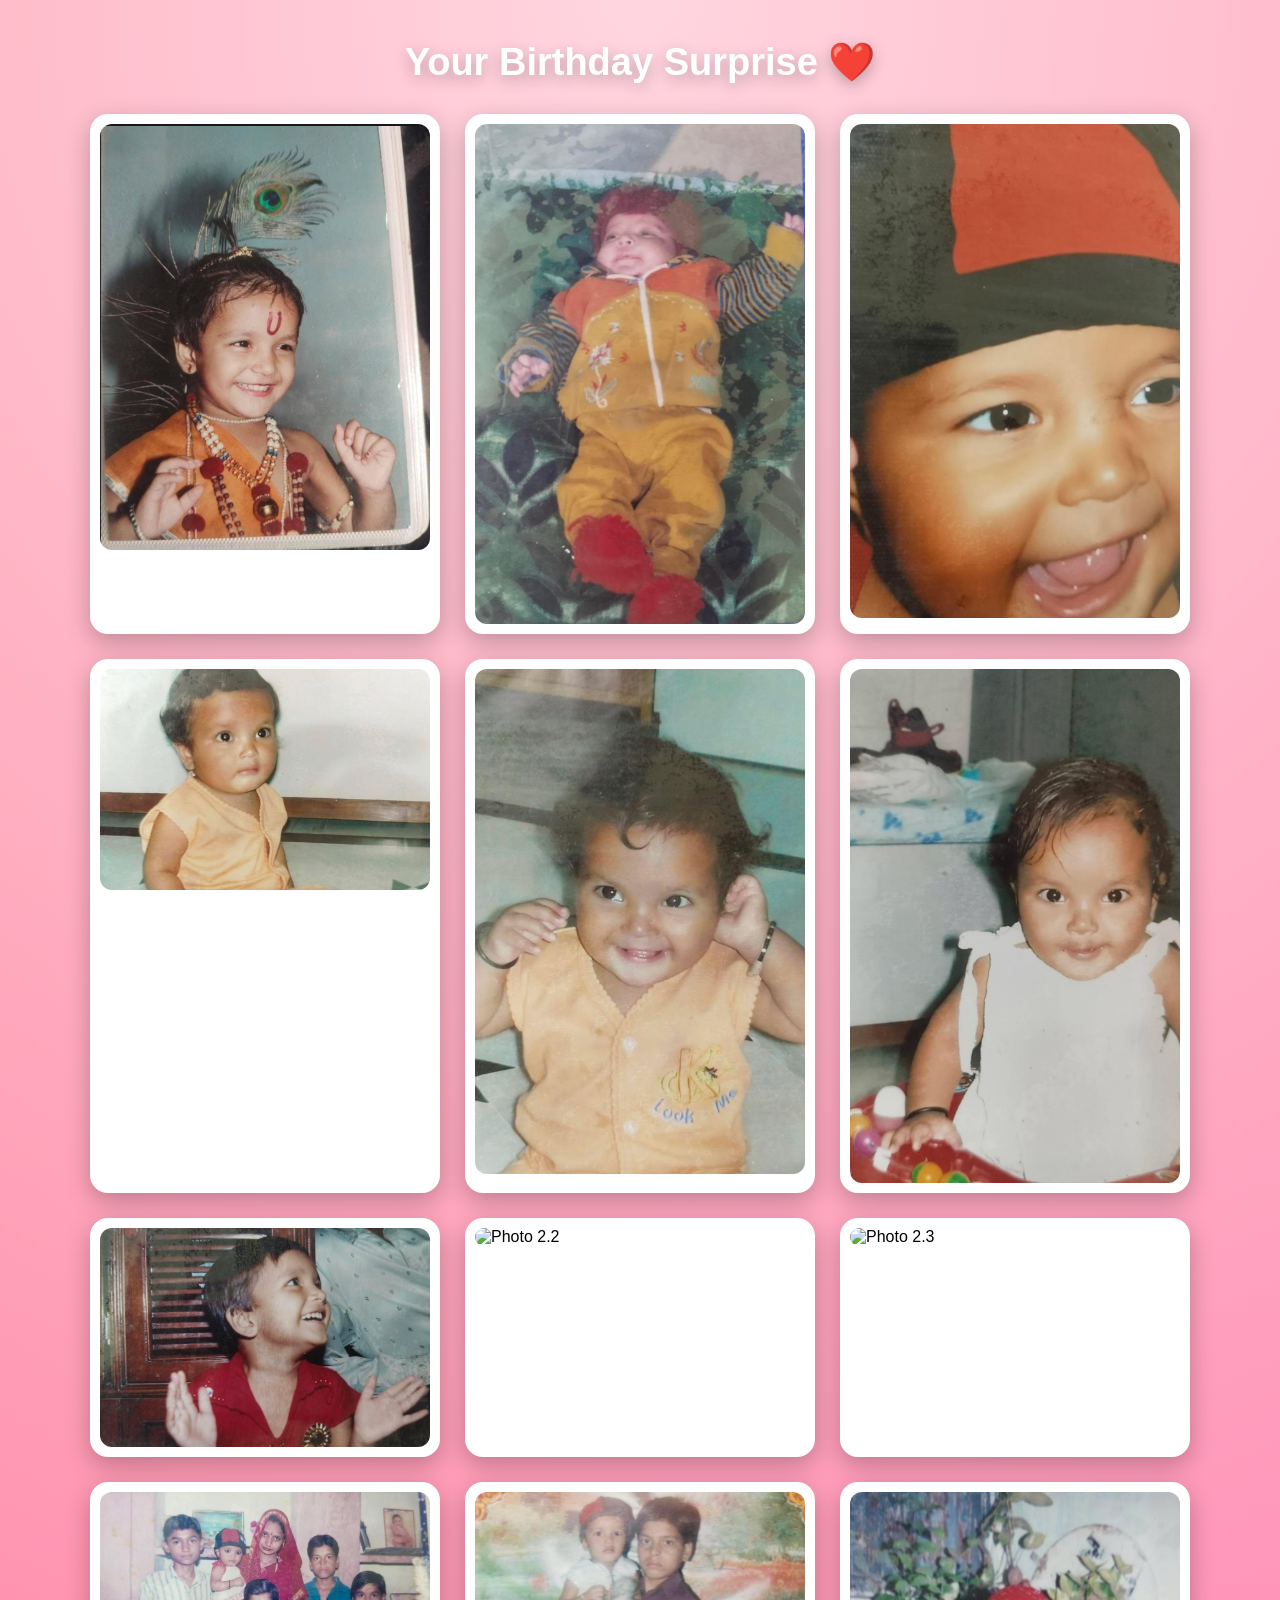
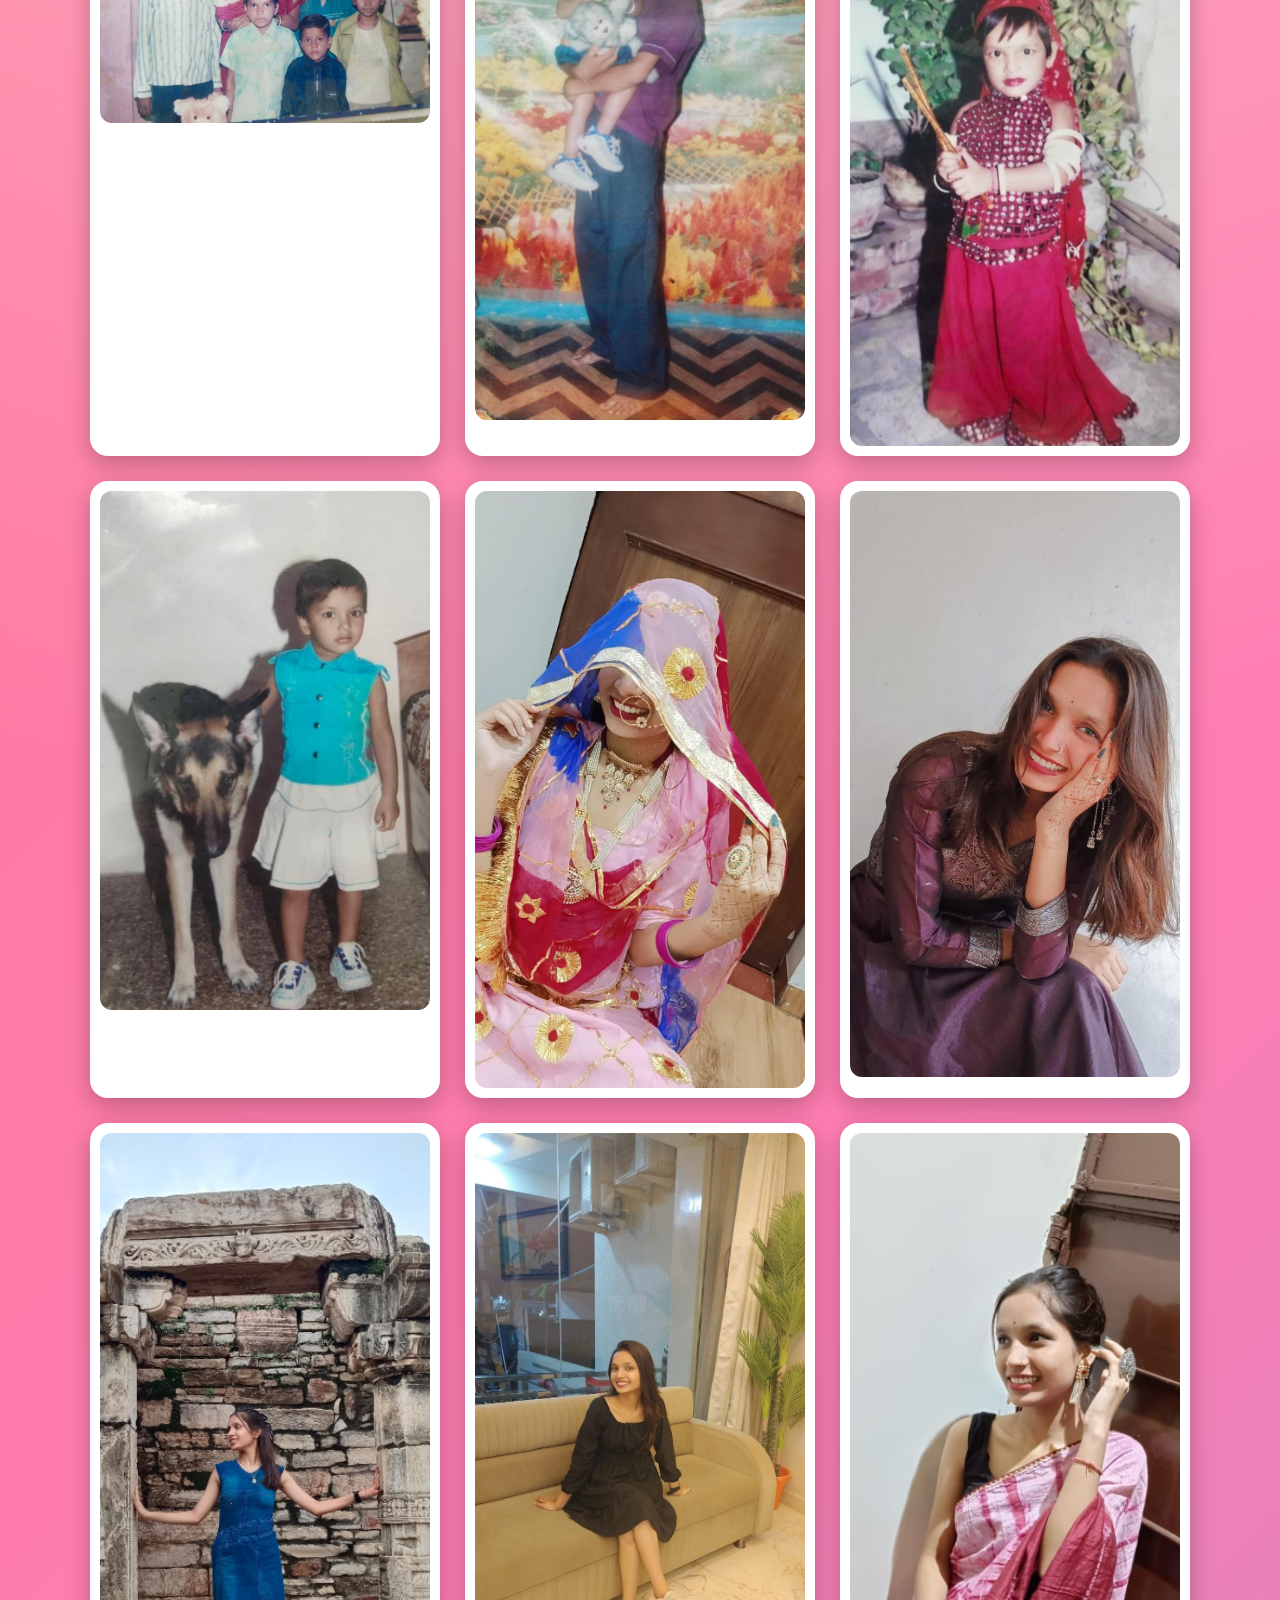
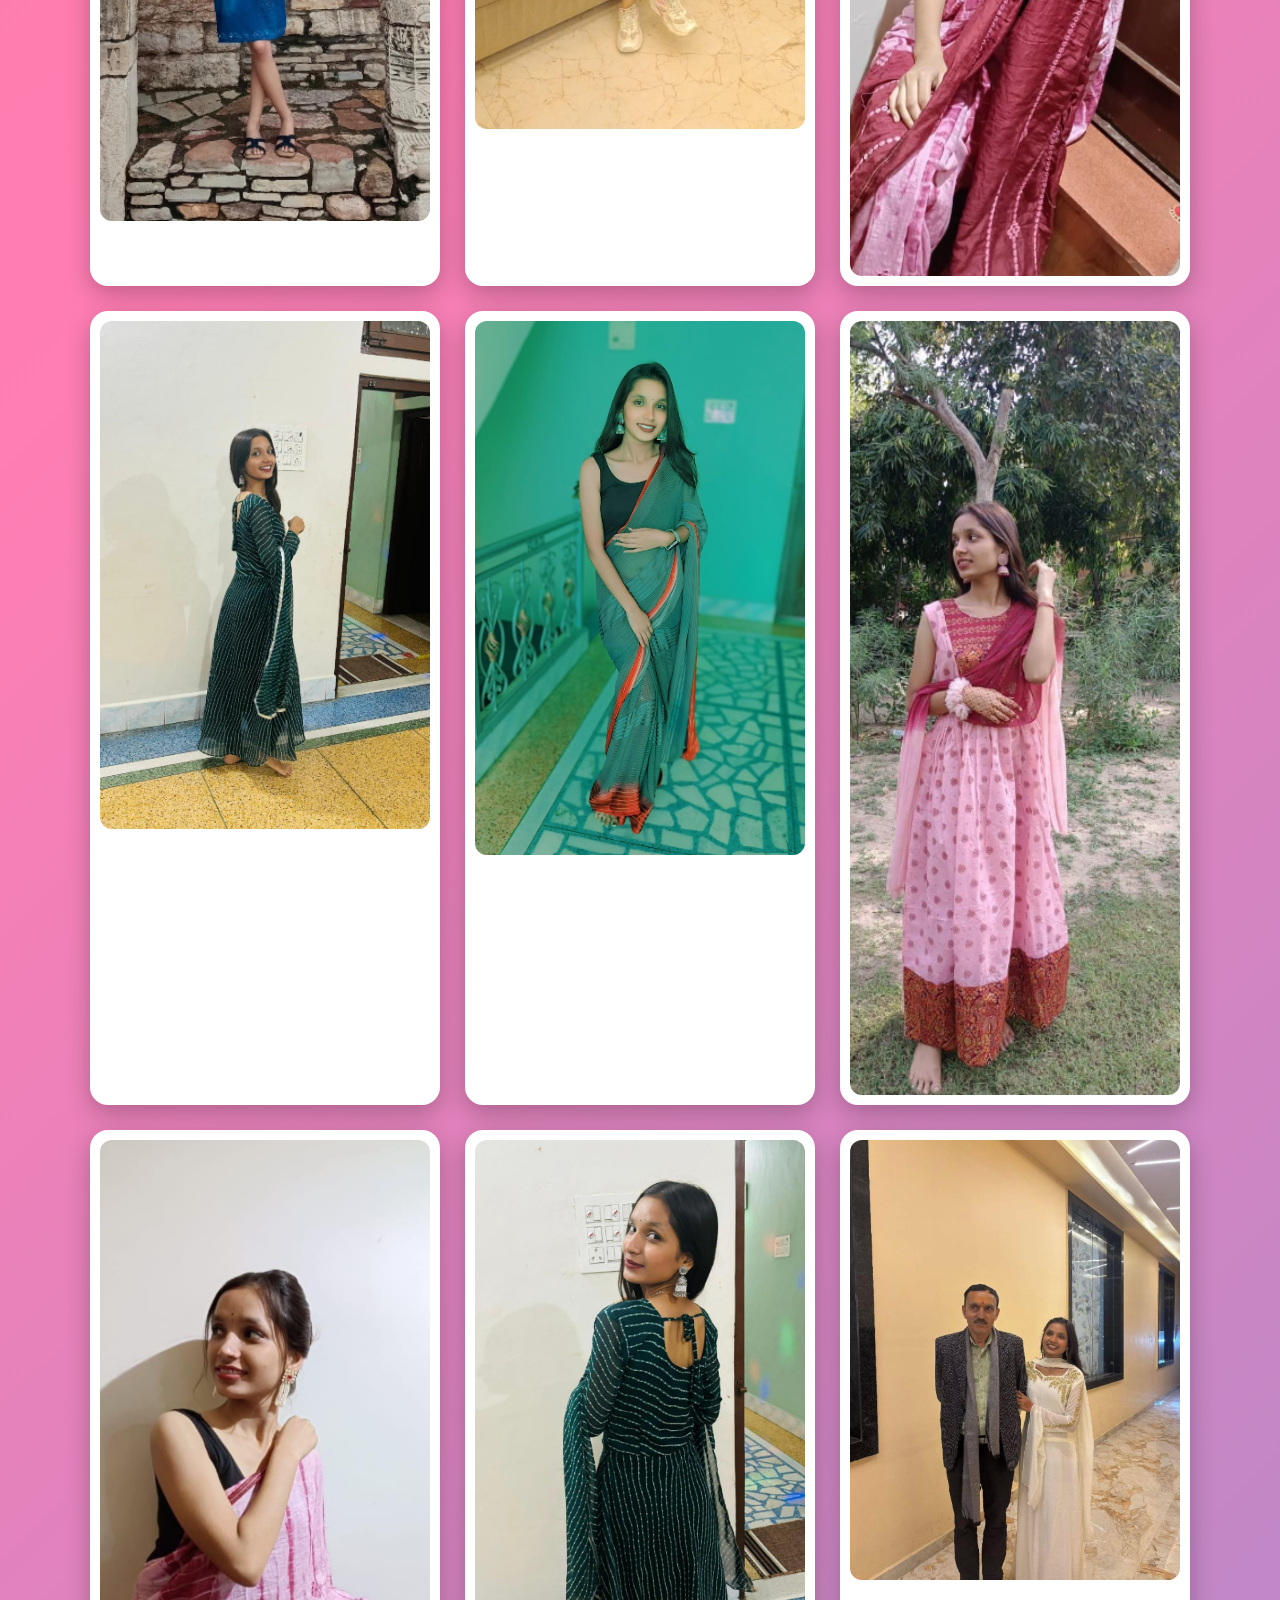
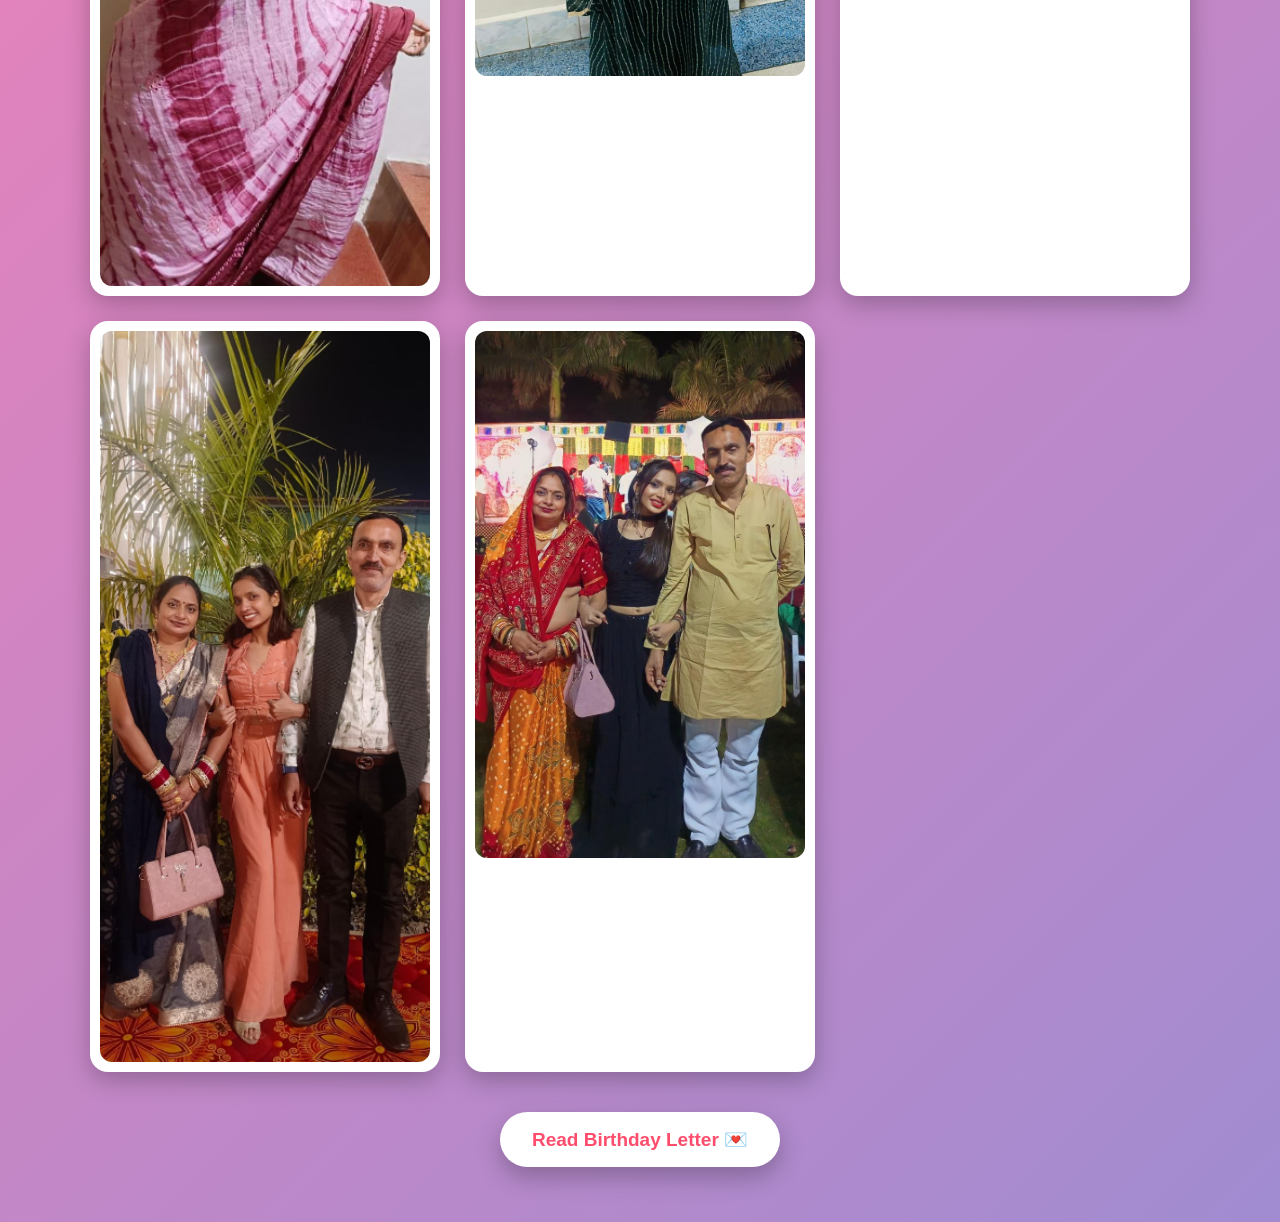
==== gallery.html @ 3a29b660 "Update gallery.html" ====
<!DOCTYPE html>
<html lang="en">
<head>

<meta charset="UTF-8">
<meta name="viewport" content="width=device-width, initial-scale=1.0">

<title>Gallery</title>

<link rel="stylesheet" href="style.css">

</head>

<body class="gallery-page">

<h1 class="heading">Your Birthday Surprise ❤️</h1>

<div class="gallery">

<div class="frame"><img src="photos/image1.png" alt="Photo 1"></div>
<div class="frame"><img src="photos/image1.1.png" alt="Photo 1.1"></div>
<div class="frame"><img src="photos/image1.1.1.png" alt="Photo 1.1.1"></div>
<div class="frame"><img src="photos/image1.2.png" alt="Photo 1.2"></div>
<div class="frame"><img src="photos/image1.2.1.png" alt="Photo 1.2.1"></div>
<div class="frame"><img src="photos/image1.2.2.png" alt="Photo 1.2.2"></div>
<div class="frame"><img src="photos/image2.1.png" alt="Photo 2.1"></div>
<div class="frame"><img src="photos/image2.2.png" alt="Photo 2.2"></div>
<div class="frame"><img src="photos/image2.3.png" alt="Photo 2.3"></div>
<div class="frame"><img src="photos/image2.4.png" alt="Photo 2.4"></div>
<div class="frame"><img src="photos/image11.png" alt="Photo 11"></div>
<div class="frame"><img src="photos/image12.png" alt="Photo 12"></div>
<div class="frame"><img src="photos/image13.png" alt="Photo 13"></div>
<div class="frame"><img src="photos/image3.png" alt="Photo 3"></div>
<div class="frame"><img src="photos/image4.png" alt="Photo 4"></div>
<div class="frame"><img src="photos/image4.1.png" alt="Photo 4.1"></div>
<div class="frame"><img src="photos/image5.png" alt="Photo 5"></div>
<div class="frame"><img src="photos/image6.png" alt="Photo 6"></div>
<div class="frame"><img src="photos/image7.png" alt="Photo 7"></div>
<div class="frame"><img src="photos/image7.1.png" alt="Photo 7.1"></div>
<div class="frame"><img src="photos/image8.png" alt="Photo 8"></div>
<div class="frame"><img src="photos/image9.png" alt="Photo 9"></div>
<div class="frame"><img src="photos/image10.png" alt="Photo 10"></div>
<div class="frame"><img src="photos/image2.png" alt="Photo 2"></div>
<div class="frame"><img src="photos/image14.png" alt="Photo 14"></div>
<div class="frame"><img src="photos/image15.png" alt="Photo 15"></div>


</div>

<div class="center">

<button onclick="letterPage()">
Read Birthday Letter 💌
</button>

</div>

<script src="script.js"></script>

</body>
</html>
---- style.css ----
/* =====================================================
   GLOBAL
===================================================== */

* {
    margin: 0;
    padding: 0;
    box-sizing: border-box;
}

html {
    scroll-behavior: smooth;
}

body {
    font-family: Arial, Helvetica, sans-serif;
    min-height: 100vh;
}


/* =====================================================
   PAGE 1 — LOCK SCREEN
===================================================== */

#lockedScreen {
    min-height: 100vh;
    display: flex;
    justify-content: center;
    align-items: center;
    padding: 20px;

    background:
        radial-gradient(circle at top, #ffb6c1, transparent 45%),
        linear-gradient(135deg, #ff758c, #ff7eb3, #a18cd1);

    color: white;
}

.lock-card {
    width: 100%;
    max-width: 520px;
    text-align: center;
    padding: 40px 25px;

    border-radius: 30px;

    background: rgba(255,255,255,0.18);
    backdrop-filter: blur(15px);

    box-shadow: 0 20px 60px rgba(0,0,0,0.25);
}

.lock-icon {
    font-size: 80px;
    animation: giftBounce 1.5s infinite;
}

.lock-card h1 {
    font-size: 34px;
    margin: 20px 0;
}

.lock-card p {
    font-size: 18px;
    line-height: 1.6;
}

.coming-text {
    margin-bottom: 10px;
}


/* =====================================================
   COUNTDOWN
===================================================== */

.countdown {
    display: flex;
    justify-content: center;
    gap: 12px;
    margin: 30px 0;
}

.countdown div {
    min-width: 75px;
    padding: 12px 8px;

    background: rgba(255,255,255,0.22);

    border-radius: 15px;
}

.countdown span {
    display: block;
    font-size: 28px;
    font-weight: bold;
}

.countdown small {
    font-size: 12px;
}


/* =====================================================
   PAGE 1 — BIRTHDAY
===================================================== */

#birthdayPage {
    min-height: 100vh;

    display: none;

    position: relative;
    overflow: hidden;

    justify-content: center;
    align-items: center;

    text-align: center;
    color: white;

    background:
        radial-gradient(circle at 20% 20%, #ffd6e0, transparent 25%),
        radial-gradient(circle at 80% 30%, #e3d0ff, transparent 25%),
        linear-gradient(135deg, #ff758c, #ff7eb3, #a18cd1);
}

.birthday-container {
    position: relative;
    z-index: 10;

    width: 100%;
    max-width: 700px;

    padding: 30px 20px;
}

.small-title {
    font-size: 15px;
    letter-spacing: 2px;
    margin-bottom: 20px;
}

.birthday-container h1 {
    font-size: 55px;
    line-height: 1.2;

    text-shadow: 0 5px 15px rgba(0,0,0,0.2);
}

.birthday-container h1 span {
    display: block;
    color: #fff700;
}

.subtitle {
    font-size: 20px;
    line-height: 1.6;
    margin-top: 20px;
}

.cake-area {
    margin: 25px 0;
    position: relative;
}

.cake {
    font-size: 130px;
    animation: cakeBounce 2s infinite;
}

.flame {
    font-size: 35px;

    position: absolute;
    top: -10px;
    left: 50%;

    transform: translateX(-50%);

    animation: flame 0.6s infinite alternate;
}

.surprise-button {
    border: none;

    padding: 17px 35px;

    border-radius: 50px;

    background: white;
    color: #ff4d6d;

    font-size: 20px;
    font-weight: bold;

    cursor: pointer;

    box-shadow: 0 10px 25px rgba(0,0,0,0.25);

    transition: transform .3s, box-shadow .3s;
}

.surprise-button:hover {
    transform: scale(1.08);
}


/* =====================================================
   BALLOONS / HEARTS / SPARKLES
===================================================== */

.balloon {
    position: absolute;
    font-size: 65px;

    animation: floatBalloon 5s ease-in-out infinite;
}

.balloon1 {
    left: 5%;
    top: 15%;
}

.balloon2 {
    right: 7%;
    top: 20%;
    animation-delay: 1s;
}

.balloon3 {
    left: 15%;
    bottom: 10%;
    animation-delay: 2s;
}

.heart {
    position: absolute;
    font-size: 35px;

    animation: floatHeart 4s ease-in-out infinite;
}

.heart1 {
    top: 20%;
    left: 25%;
}

.heart2 {
    right: 25%;
    bottom: 20%;
    animation-delay: 1s;
}

.heart3 {
    left: 8%;
    top: 60%;
    animation-delay: 2s;
}

.sparkle {
    position: absolute;
    font-size: 30px;

    animation: sparkle 1.5s infinite alternate;
}

.sparkle1 {
    left: 30%;
    top: 10%;
}

.sparkle2 {
    right: 25%;
    top: 10%;
}

.sparkle3 {
    right: 10%;
    bottom: 20%;
}


/* =====================================================
   CONFETTI
===================================================== */

#confetti {
    position: fixed;
    pointer-events: none;

    inset: 0;

    overflow: hidden;

    z-index: 100;
}

.confetti-piece {
    position: absolute;

    top: -20px;

    width: 10px;
    height: 15px;

    background: white;

    animation: fall linear forwards;
}

.confetti-piece:nth-child(3n) {
    background: #fff700;
}

.confetti-piece:nth-child(3n+1) {
    background: #ff4d6d;
}

.confetti-piece:nth-child(3n+2) {
    background: #8be9fd;
}


/* =====================================================
   PAGE 2 — GALLERY
===================================================== */

body.gallery-page {
    min-height: 100vh;

    padding: 30px 20px;

    background:
        radial-gradient(circle at top, #ffd6e0, transparent 40%),
        linear-gradient(135deg, #ff758c, #ff7eb3, #a18cd1);
}

.heading {
    width: 100%;

    text-align: center;

    color: white;

    font-size: 38px;

    margin: 10px 0 30px;

    text-shadow:
        0 5px 15px rgba(0,0,0,0.25);
}


/* PHOTO GRID */

.gallery {

    width: 100%;

    max-width: 1100px;

    margin: auto;

    display: grid;

    grid-template-columns:
        repeat(3, 1fr);

    gap: 25px;

}


/* PHOTO FRAME */

.frame {

    position: relative;

    padding: 10px;

    background: white;

    border-radius: 18px;

    box-shadow:
        0 8px 25px rgba(0,0,0,0.25);

    overflow: hidden;

    transition:
        transform 0.4s ease,
        box-shadow 0.4s ease;

}


/* PHOTO */

.frame img {

    display: block;

    width: 100%;

    height: auto;

    max-height: none;

    object-fit: contain;

    border-radius: 12px;

    transition:
        transform 0.5s ease;

}


/* HOVER */

.frame:hover {

    transform:
        translateY(-8px)
        rotate(1deg);

    box-shadow:
        0 18px 35px rgba(0,0,0,0.30);

}

.frame:hover img {

    transform: scale(1.08);

}


/* BUTTON */

.center {

    text-align: center;

    margin: 40px 0 25px;

}

.center button {

    border: none;

    padding: 16px 32px;

    border-radius: 50px;

    background: white;

    color: #ff4d6d;

    font-size: 19px;

    font-weight: bold;

    cursor: pointer;

    box-shadow:
        0 10px 25px rgba(0,0,0,0.25);

    transition:
        transform .3s ease,
        box-shadow .3s ease;

}

.center button:hover {

    transform: scale(1.08);

    box-shadow:
        0 15px 35px rgba(0,0,0,0.30);

}


/* =====================================================
   MOBILE GALLERY
===================================================== */

@media (max-width: 700px) {

    body.gallery-page {

        padding: 20px 12px;

    }

    .heading {

        font-size: 28px;

        margin-bottom: 25px;

    }

    .gallery {

        grid-template-columns:
            repeat(2, 1fr);

        gap: 15px;

    }

    .frame {

        padding: 7px;

        border-radius: 13px;

    }

    .frame img {
    height: auto;
    max-height: none;
    border-radius: 9px;
    object-fit: contain;
}

}

@media (max-width: 430px) {

    .gallery {

        grid-template-columns:
            repeat(2, 1fr);

        gap: 12px;

    }

    .frame img {
    height: auto;
    max-height: none;
    object-fit: contain;
}

    .heading {

        font-size: 25px;

    }

}

/* =====================================================
   PAGE 3 — LETTER
===================================================== */

body.letter-page {
    min-height: 100vh;

    display: flex;

    justify-content: center;

    align-items: center;

    padding: 30px 20px;

    background:
        radial-gradient(circle at top, #ffd6e0, transparent 40%),
        linear-gradient(135deg, #ff758c, #ff7eb3, #a18cd1);
}

.letter {
    width: 100%;

    max-width: 800px;

    padding: 45px 40px;

    background:
        linear-gradient(
            135deg,
            #fffdf5,
            #fff8e7
        );

    border-radius: 25px;

    box-shadow:
        0 20px 60px rgba(0,0,0,0.3);

    position: relative;

    animation:
        letterOpen 1s ease;
}

.letter::before {

    content: "💌";

    position: absolute;

    top: -35px;

    left: 50%;

    transform:
        translateX(-50%);

    font-size: 65px;
}

.letter h1 {

    text-align: center;

    color: #ff4d6d;

    font-size: 38px;

    margin-bottom: 30px;
}

.letter p {

    white-space: pre-line;

    color: #444;

    font-size: 19px;

    line-height: 2;

    text-align: left;
}


/* =====================================================
   ANIMATIONS
===================================================== */

@keyframes giftBounce {

    0%, 100% {
        transform: translateY(0);
    }

    50% {
        transform: translateY(-15px);
    }
}

@keyframes cakeBounce {

    0%, 100% {
        transform: translateY(0);
    }

    50% {
        transform: translateY(-10px);
    }
}

@keyframes flame {

    from {
        transform:
            translateX(-50%)
            scale(1);
    }

    to {
        transform:
            translateX(-50%)
            scale(1.2);
    }
}

@keyframes floatBalloon {

    0%, 100% {
        transform:
            translateY(0)
            rotate(-5deg);
    }

    50% {
        transform:
            translateY(-30px)
            rotate(5deg);
    }
}

@keyframes floatHeart {

    0%, 100% {
        transform:
            translateY(0);
    }

    50% {
        transform:
            translateY(-25px);
    }
}

@keyframes sparkle {

    from {
        opacity: .3;
        transform: scale(.7);
    }

    to {
        opacity: 1;
        transform: scale(1.2);
    }
}

@keyframes fall {

    to {
        transform:
            translateY(110vh)
            rotate(720deg);

        opacity: 0;
    }
}

@keyframes letterOpen {

    from {
        opacity: 0;

        transform:
            translateY(50px)
            scale(.9);
    }

    to {
        opacity: 1;

        transform:
            translateY(0)
            scale(1);
    }
}


/* =====================================================
   MOBILE
===================================================== */

@media (max-width: 600px) {

    .lock-card {
        padding: 30px 18px;
    }

    .lock-card h1 {
        font-size: 27px;
    }

    .lock-icon {
        font-size: 65px;
    }

    .countdown {
        gap: 6px;
    }

    .countdown div {
        min-width: 62px;
        padding: 10px 5px;
    }

    .countdown span {
        font-size: 21px;
    }

    .birthday-container h1 {
        font-size: 38px;
    }

    .subtitle {
        font-size: 17px;
    }

    .cake {
        font-size: 95px;
    }

    .balloon {
        font-size: 45px;
    }

    .surprise-button {
        font-size: 17px;
        padding: 14px 25px;
    }


    /* Gallery mobile */

    body.gallery-page {
        padding: 20px 12px;
    }

    .heading {
        font-size: 28px;
        margin-bottom: 25px;
    }

    .gallery {
        grid-template-columns: 1fr;

        gap: 20px;
    }

    .frame img {
        height: 300px;
    }


    /* Letter mobile */

    body.letter-page {
        padding: 50px 15px 25px;
    }

    .letter {
        padding: 40px 22px 30px;
    }

    .letter h1 {
        font-size: 27px;
    }

    .letter p {
        font-size: 17px;
        line-height: 1.8;
    }

}

/* =====================================================
   PASSWORD BOX
===================================================== */

#passwordBox {
    display: none;
    margin-top: 25px;
}

#passwordBox p {
    margin-bottom: 15px;
}

#passwordInput {
    width: 100%;
    max-width: 320px;

    padding: 14px 18px;

    border: 2px solid rgba(255,255,255,0.5);

    border-radius: 30px;

    outline: none;

    font-size: 17px;

    text-align: center;

    background: rgba(255,255,255,0.9);

    color: #333;
}

#passwordInput:focus {
    border-color: white;

    box-shadow:
        0 0 15px
        rgba(255,255,255,0.6);
}

#passwordBox button {

    display: block;

    margin: 18px auto 10px;

    padding: 14px 30px;

    border: none;

    border-radius: 30px;

    background: white;

    color: #ff4d6d;

    font-size: 18px;

    font-weight: bold;

    cursor: pointer;

    transition:
        transform .3s,
        box-shadow .3s;
}

#passwordBox button:hover {

    transform: scale(1.08);

    box-shadow:
        0 10px 25px
        rgba(0,0,0,0.25);
}

#passwordMessage {

    min-height: 25px;

    font-weight: bold;

}


/* Mobile */

@media (max-width: 600px) {

    #passwordInput {

        max-width: 280px;

        font-size: 16px;

    }

    #passwordBox button {

        font-size: 17px;

        padding: 13px 27px;

    }

}
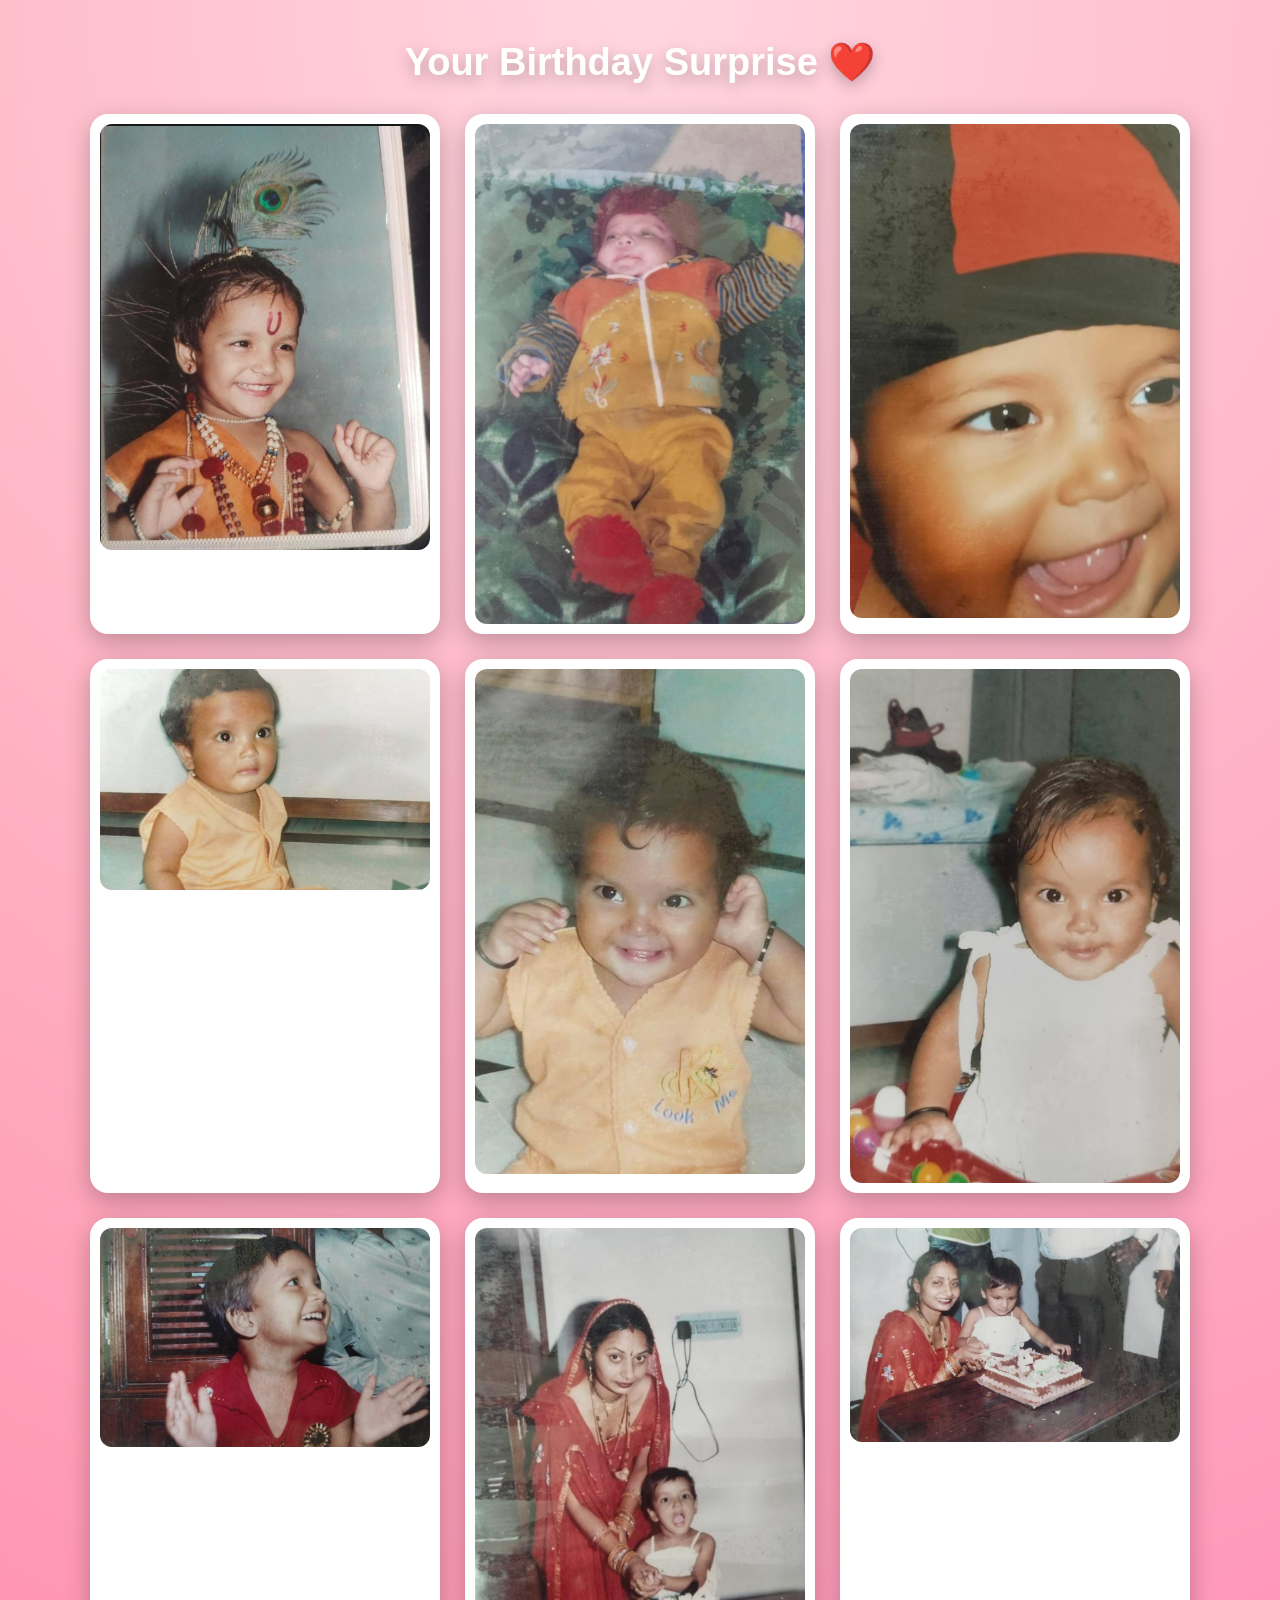
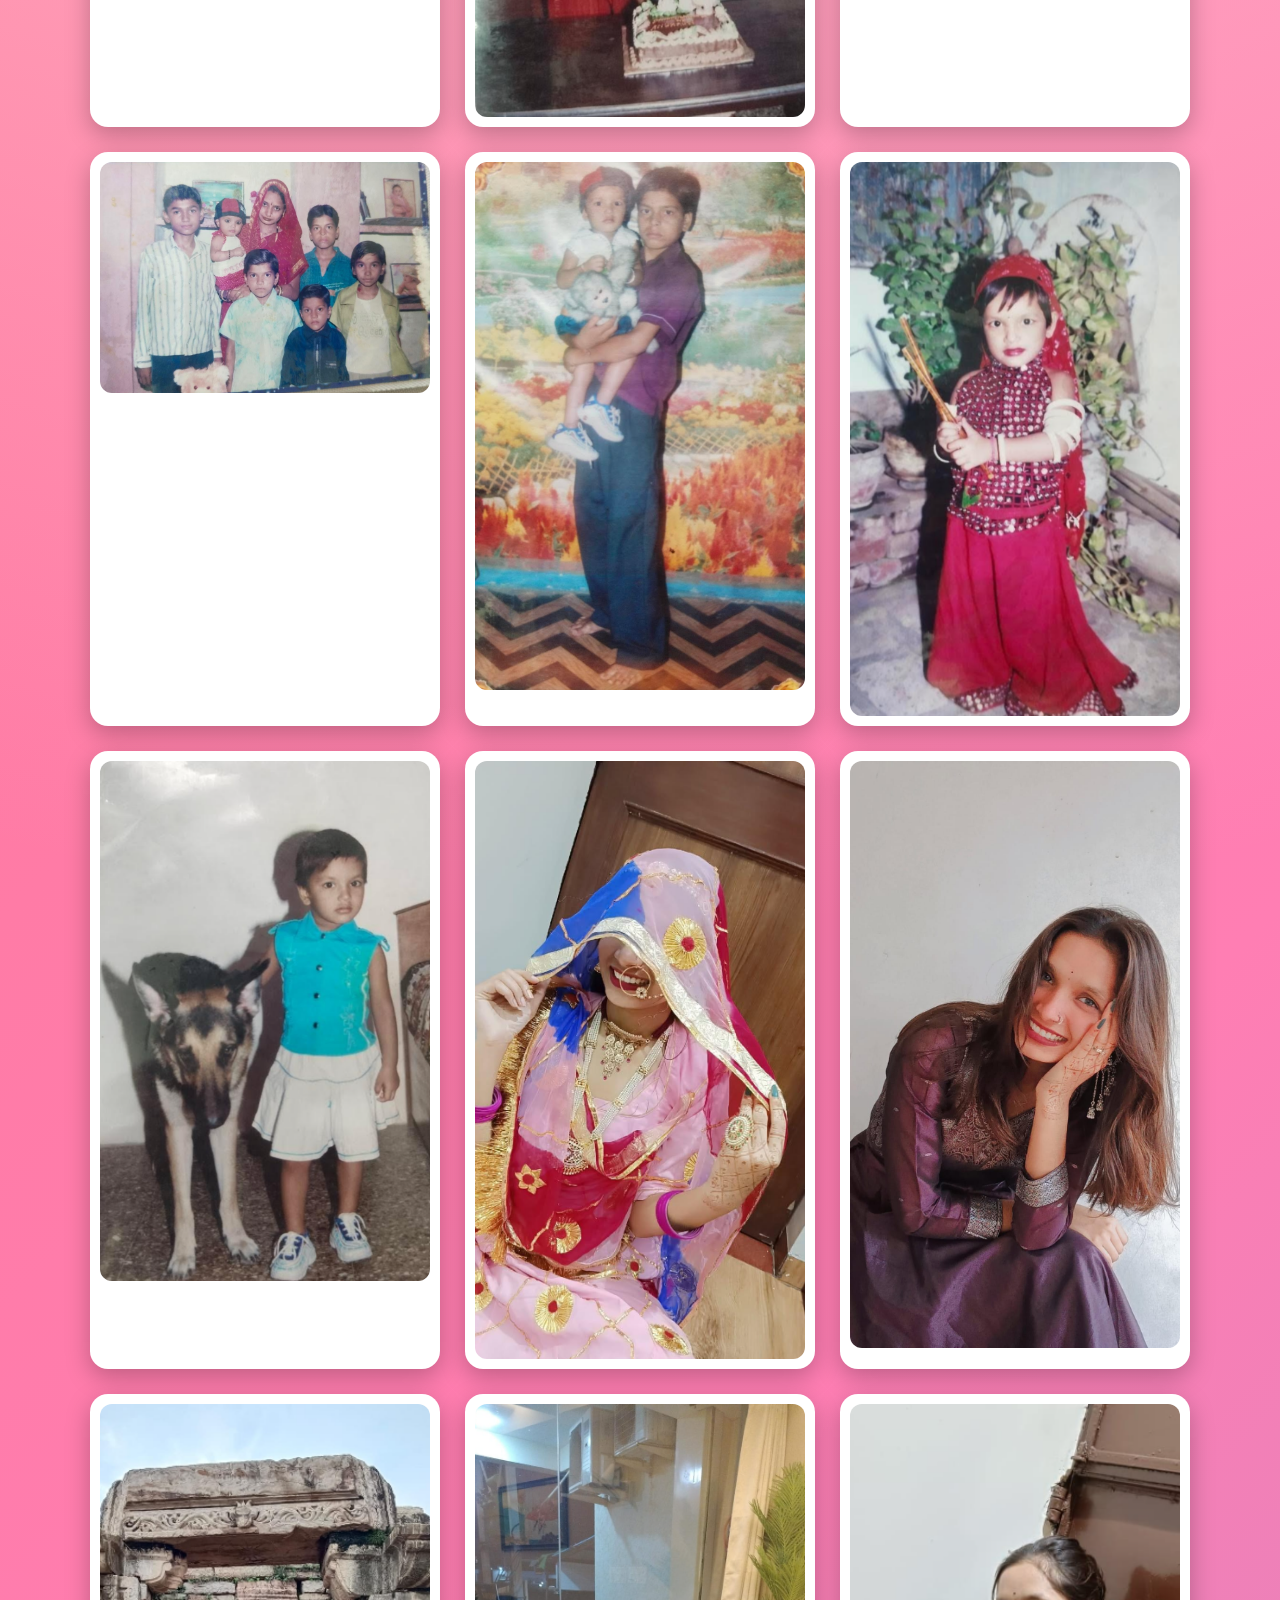
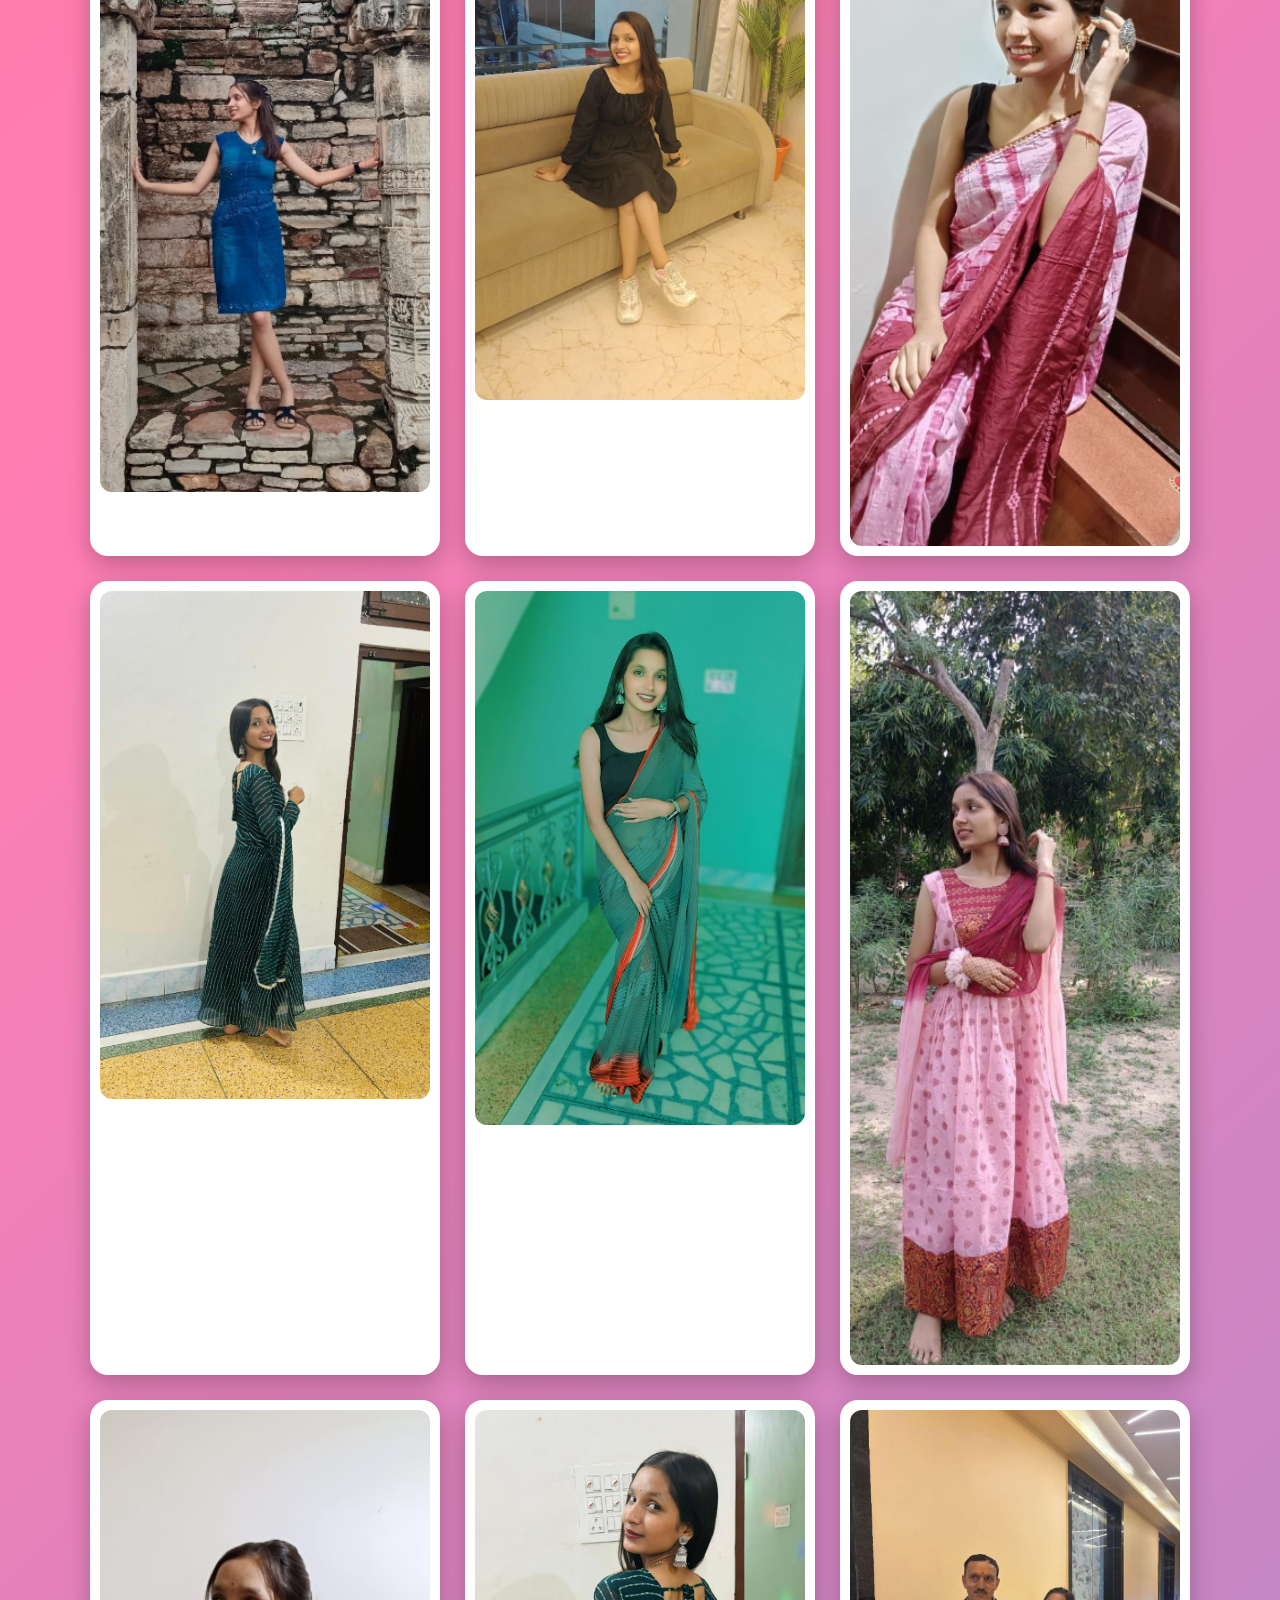
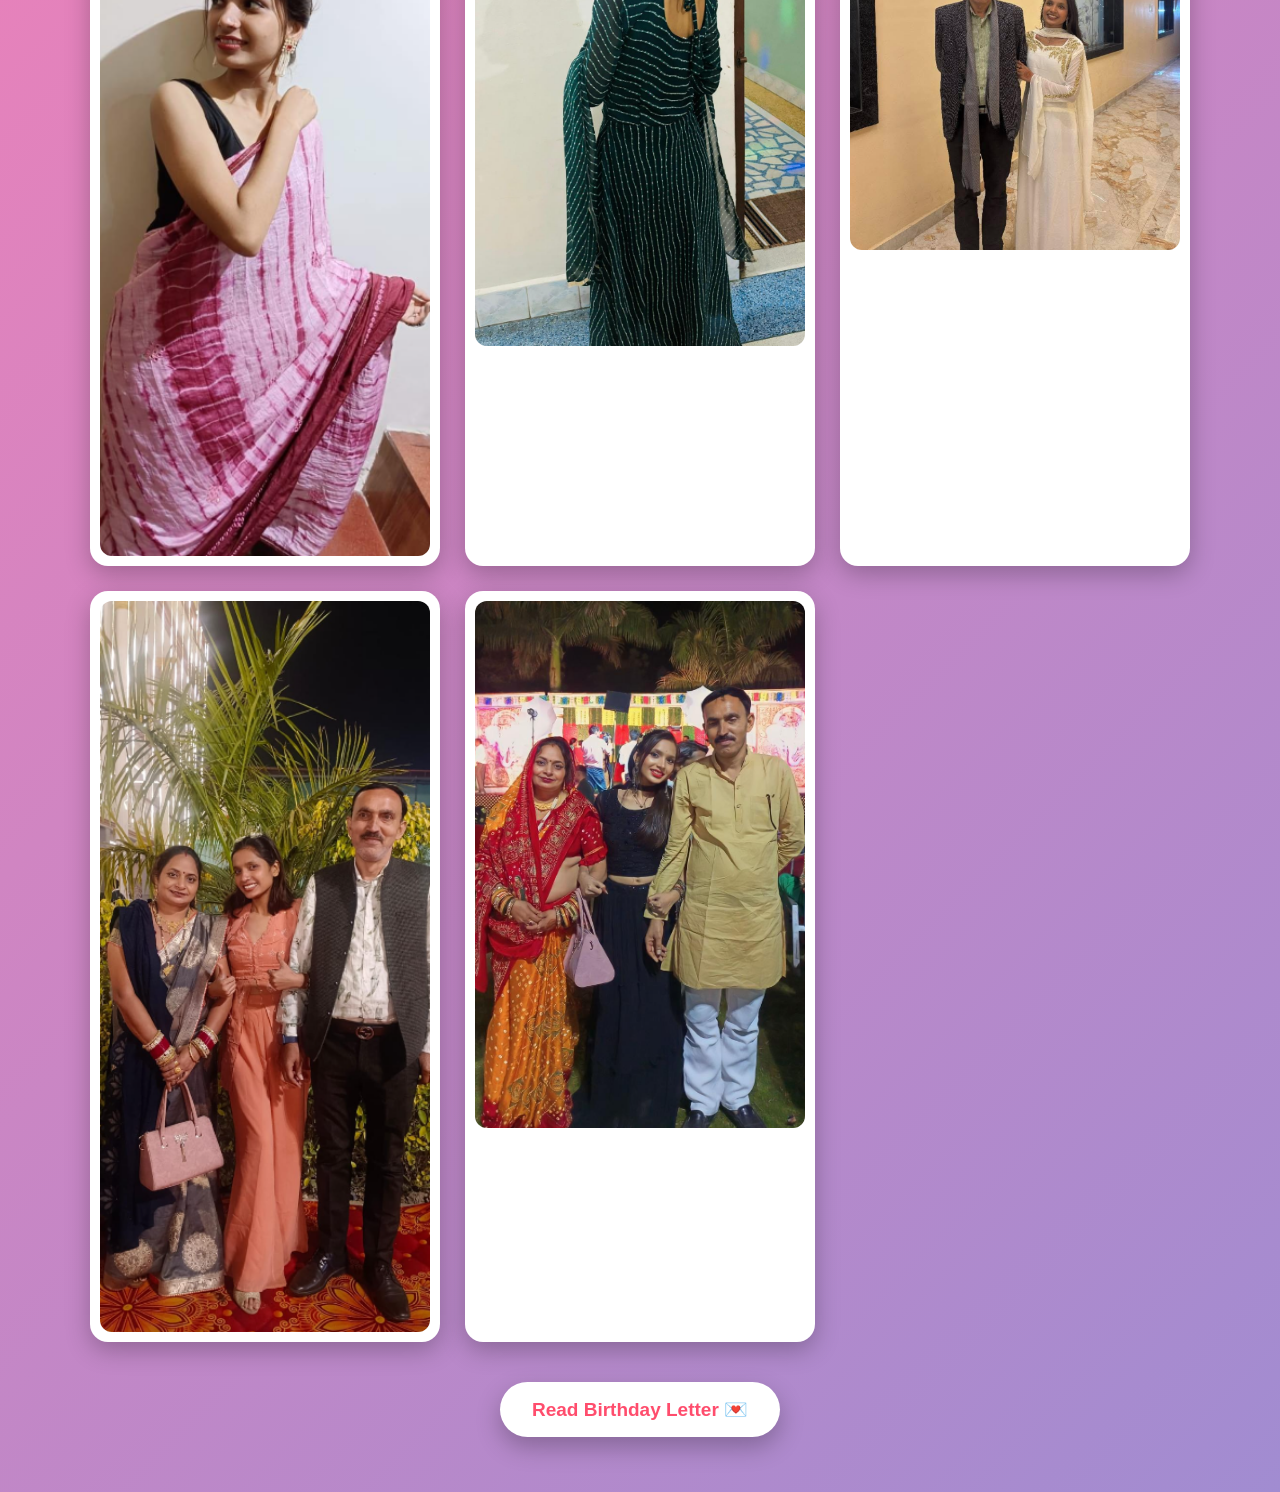
==== commit f16a5c16: "Update gallery.html" ====
--- a/gallery.html
+++ b/gallery.html
@@ -24,8 +24,8 @@
 <div class="frame"><img src="photos/image1.2.1.png" alt="Photo 1.2.1"></div>
 <div class="frame"><img src="photos/image1.2.2.png" alt="Photo 1.2.2"></div>
 <div class="frame"><img src="photos/image2.1.png" alt="Photo 2.1"></div>
-<div class="frame"><img src="photos/image2.2.png" alt="Photo 2.2"></div>
-<div class="frame"><img src="photos/image2.3.png" alt="Photo 2.3"></div>
+<div class="frame"><img src="photos/image 2.2.png" alt="Photo 2.2"></div>
+<div class="frame"><img src="photos/image 2.3.png" alt="Photo 2.3"></div>
 <div class="frame"><img src="photos/image2.4.png" alt="Photo 2.4"></div>
 <div class="frame"><img src="photos/image11.png" alt="Photo 11"></div>
 <div class="frame"><img src="photos/image12.png" alt="Photo 12"></div>
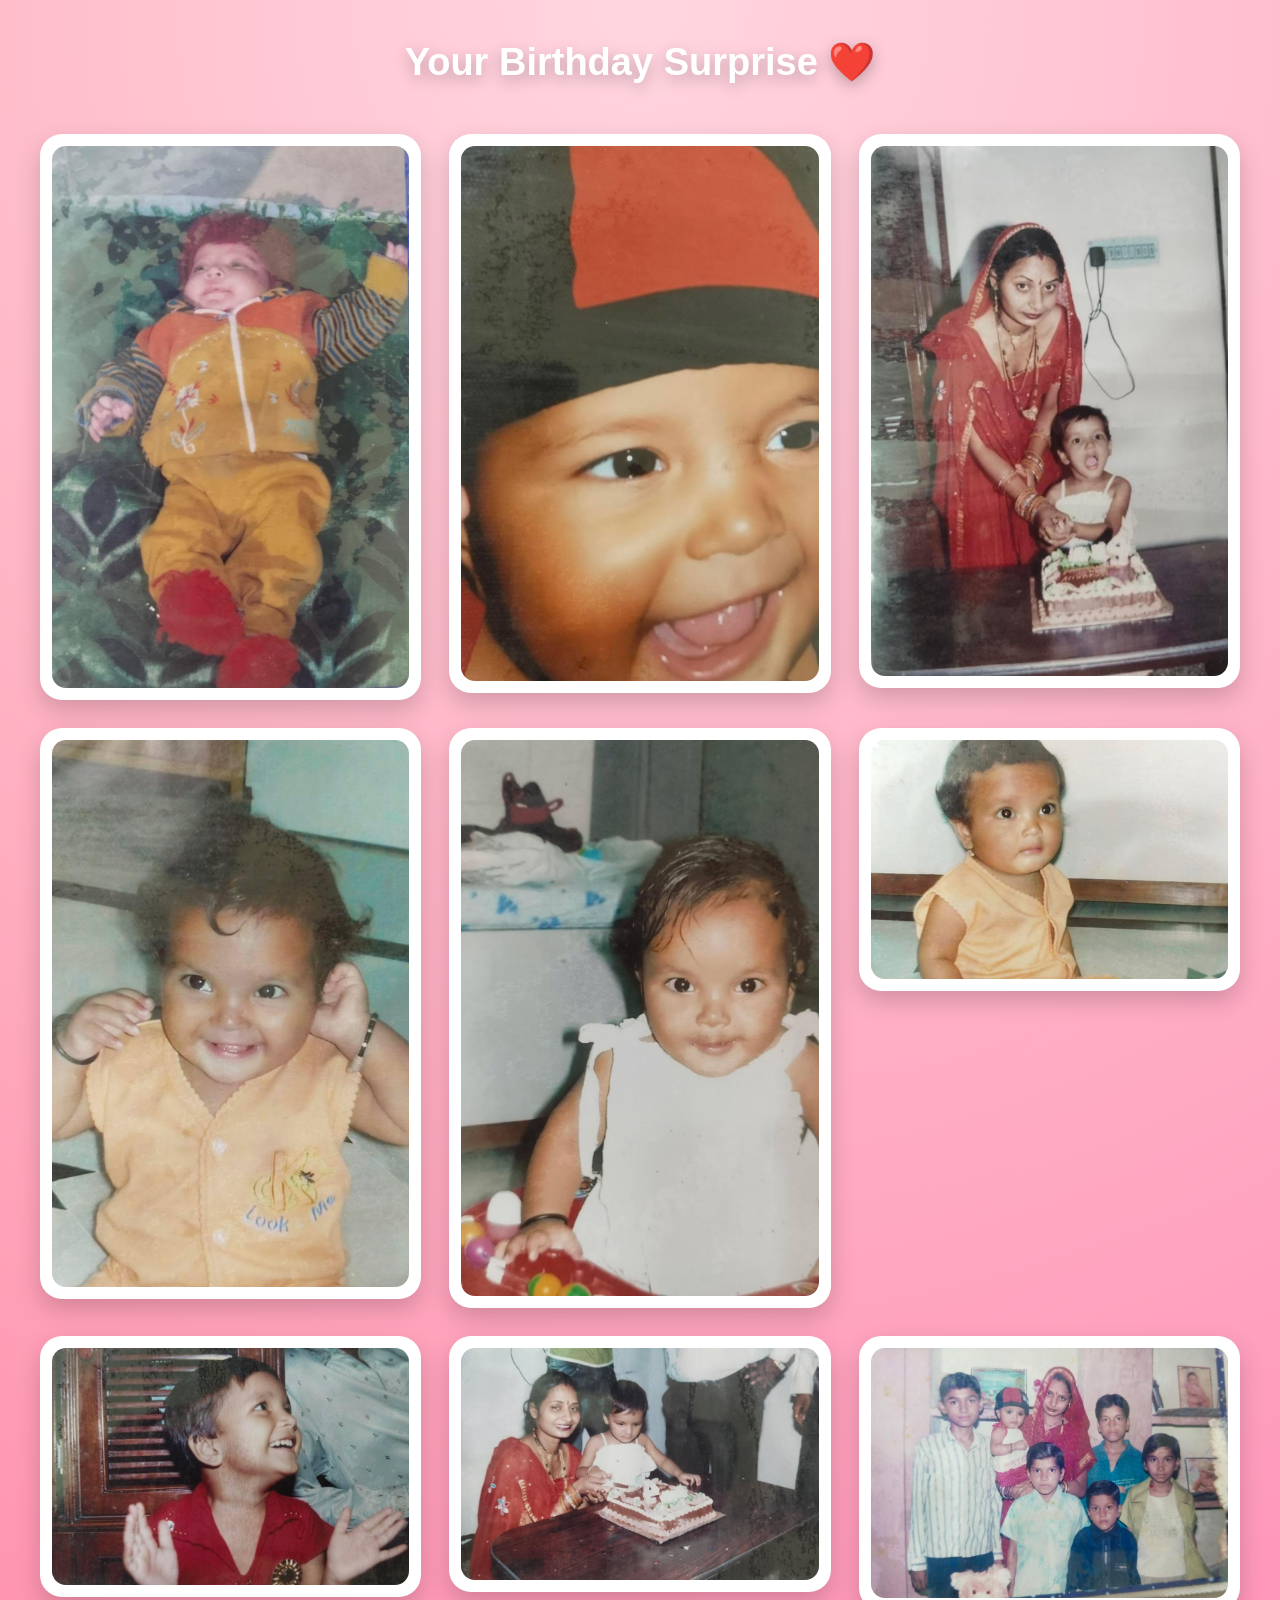
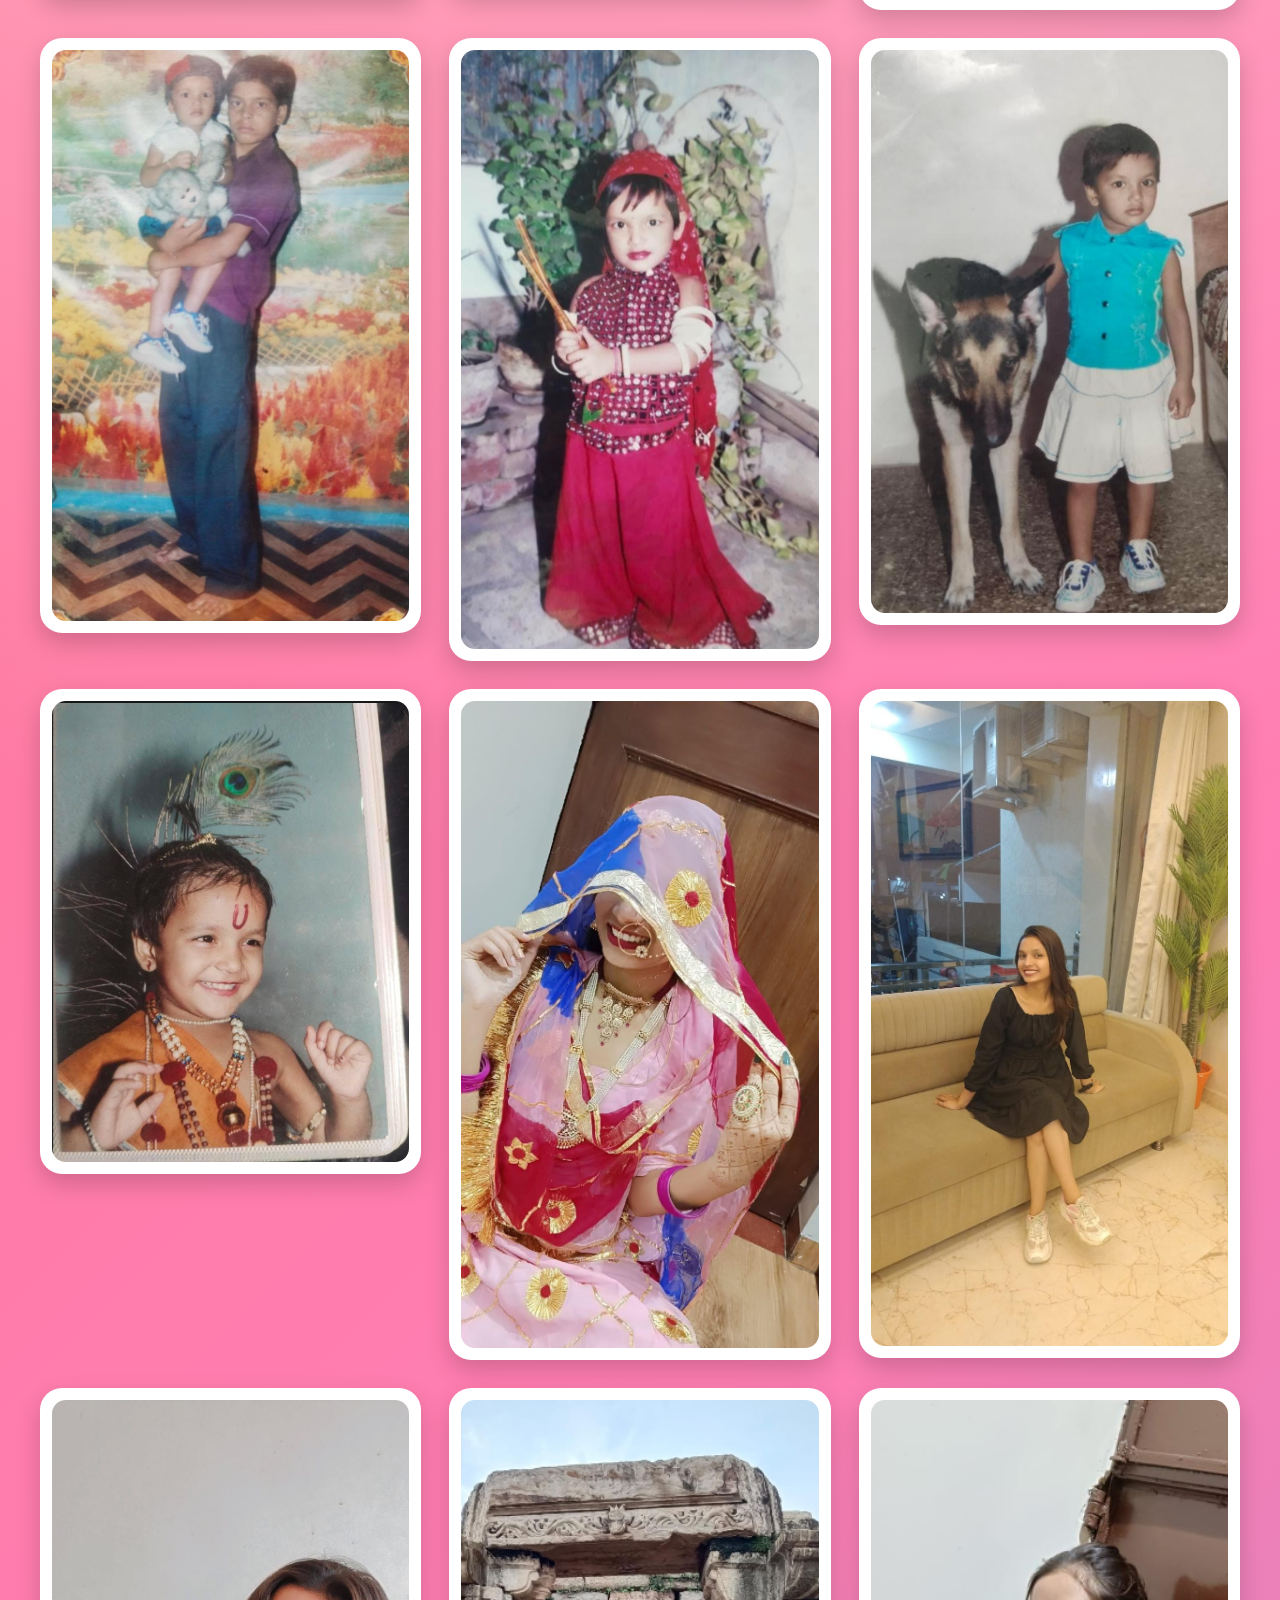
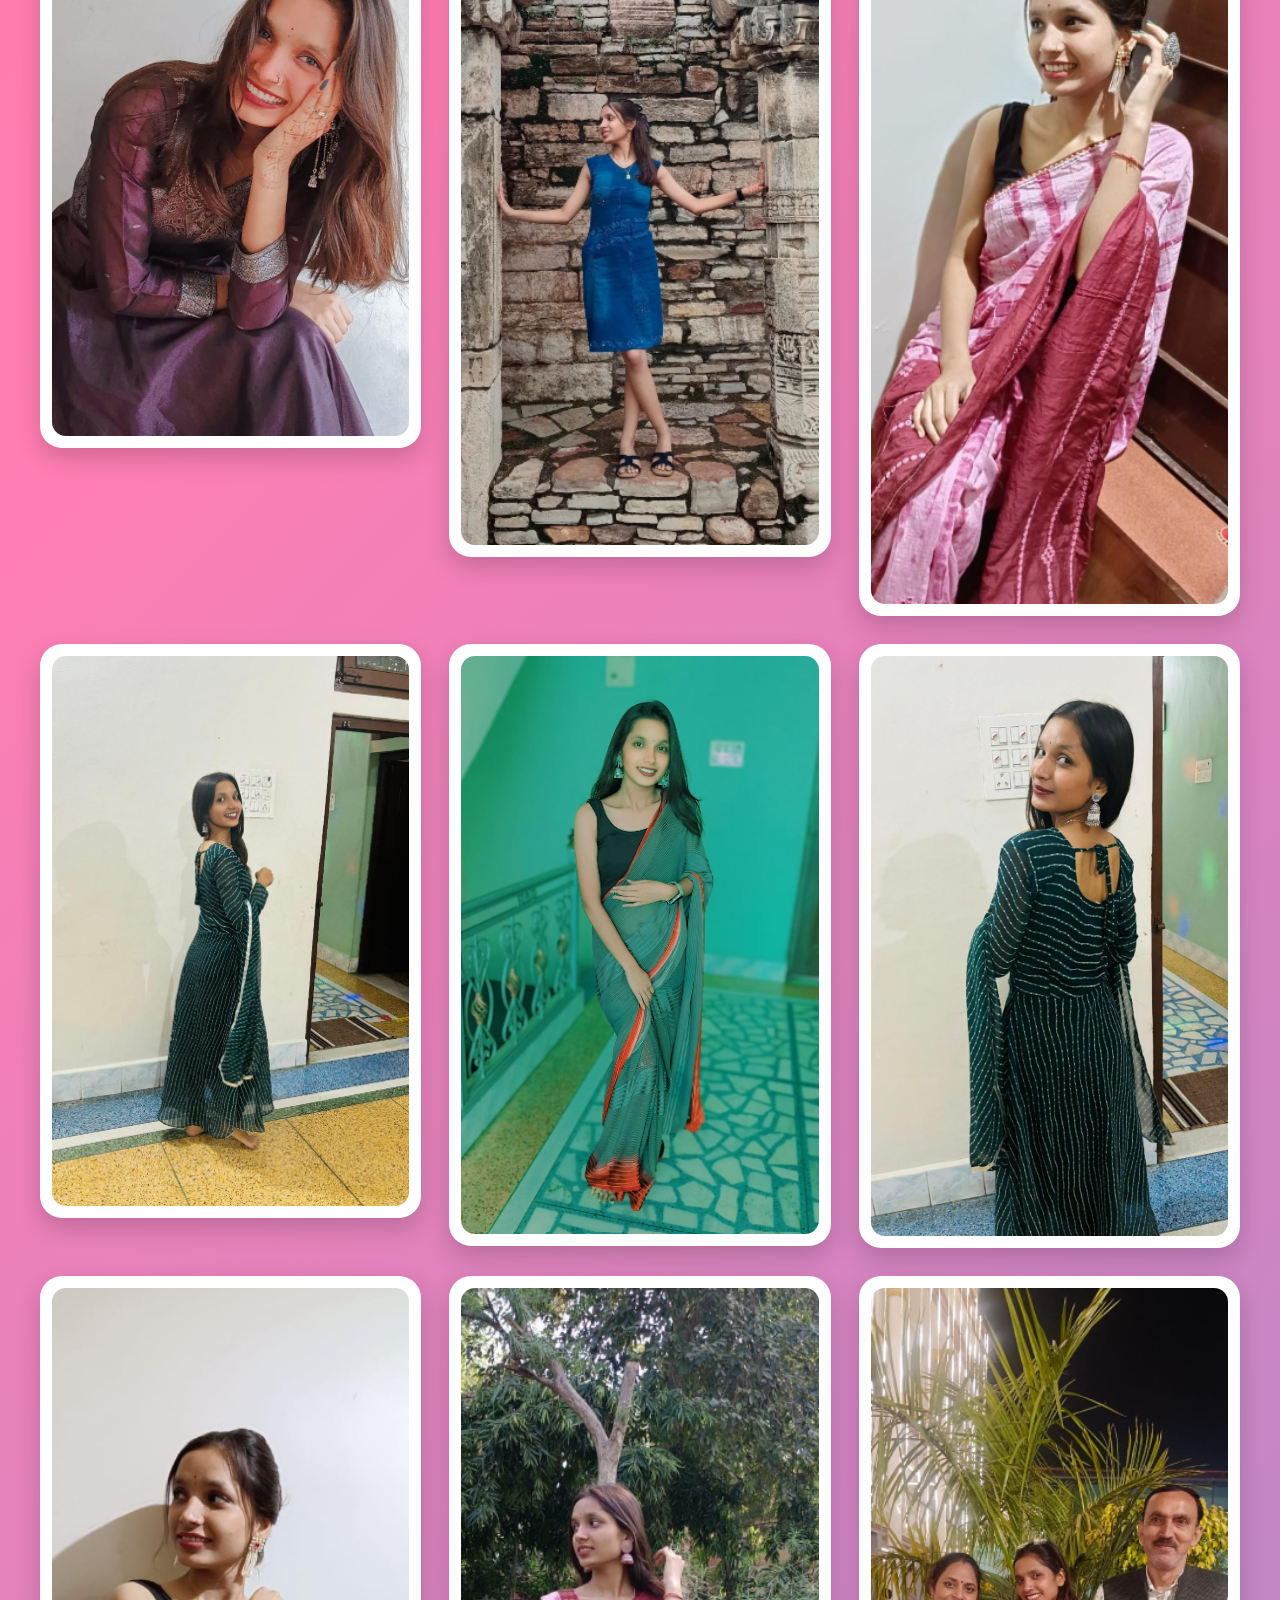
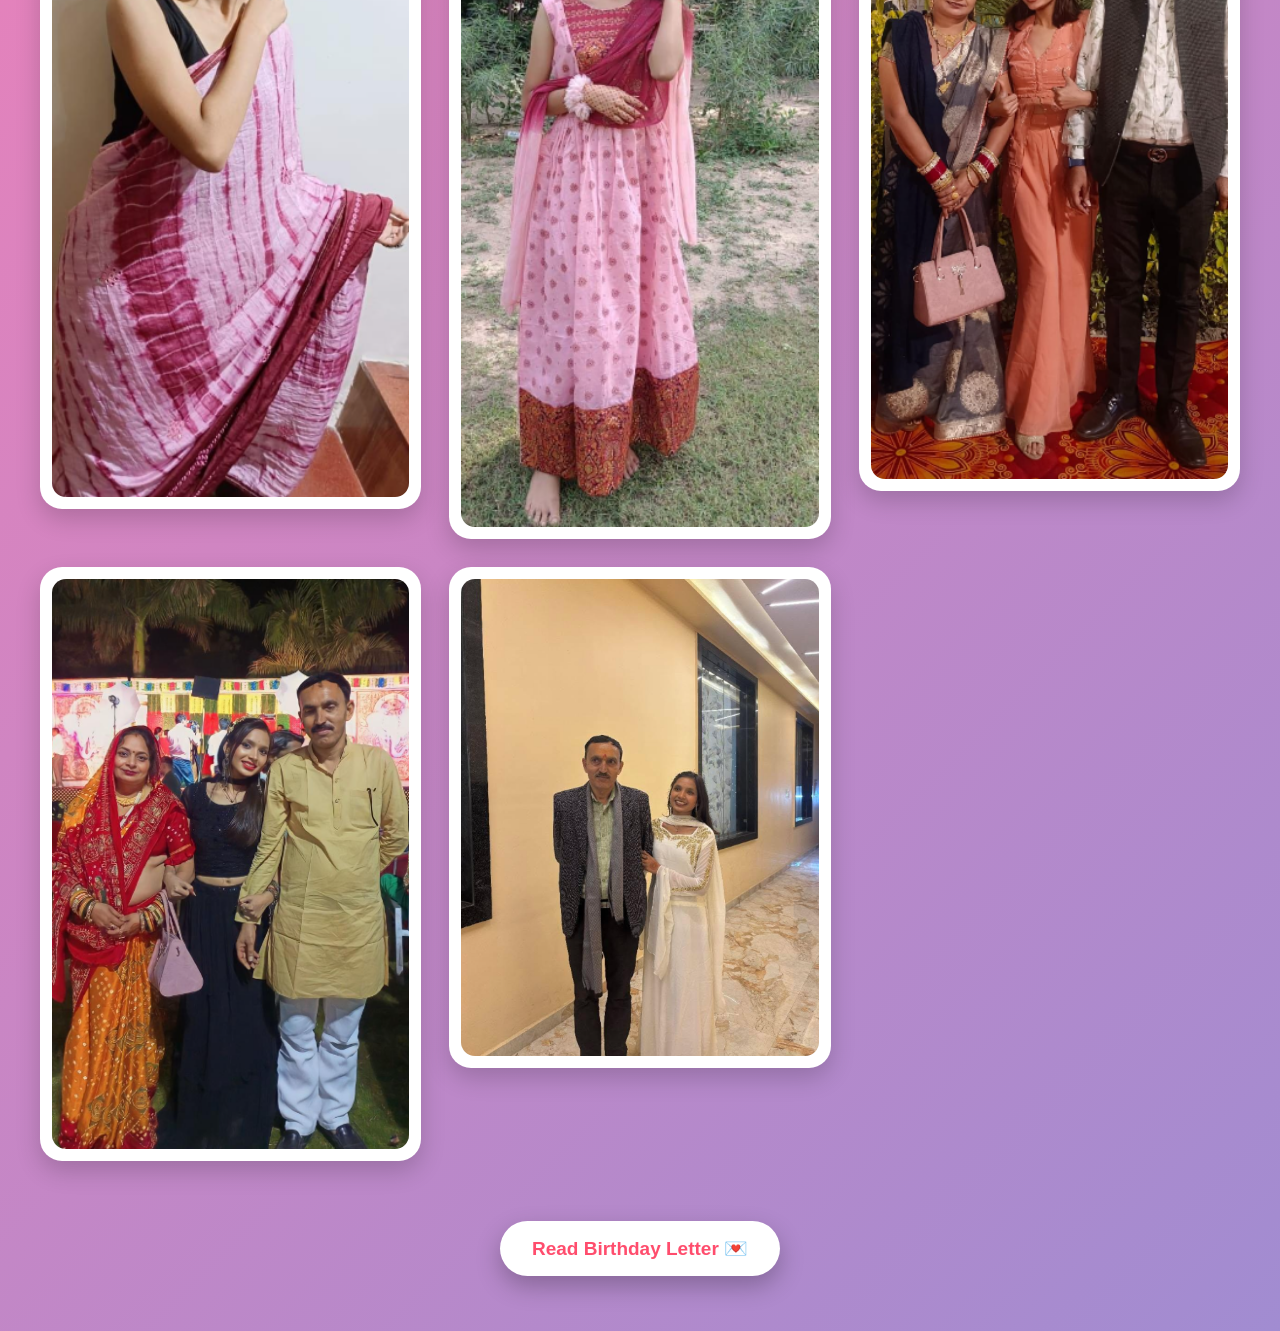
==== commit b8e56ff2: "Update gallery.html" ====
--- a/gallery.html
+++ b/gallery.html
@@ -17,32 +17,37 @@
 
 <div class="gallery">
 
-<div class="frame"><img src="photos/image1.png" alt="Photo 1"></div>
+
 <div class="frame"><img src="photos/image1.1.png" alt="Photo 1.1"></div>
 <div class="frame"><img src="photos/image1.1.1.png" alt="Photo 1.1.1"></div>
-<div class="frame"><img src="photos/image1.2.png" alt="Photo 1.2"></div>
+<div class="frame"><img src="photos/image 2.2.png" alt="Photo 2.2"></div>
 <div class="frame"><img src="photos/image1.2.1.png" alt="Photo 1.2.1"></div>
 <div class="frame"><img src="photos/image1.2.2.png" alt="Photo 1.2.2"></div>
+  <div class="frame"><img src="photos/image1.2.png" alt="Photo 1.2"></div>
 <div class="frame"><img src="photos/image2.1.png" alt="Photo 2.1"></div>
-<div class="frame"><img src="photos/image 2.2.png" alt="Photo 2.2"></div>
+
 <div class="frame"><img src="photos/image 2.3.png" alt="Photo 2.3"></div>
 <div class="frame"><img src="photos/image2.4.png" alt="Photo 2.4"></div>
 <div class="frame"><img src="photos/image11.png" alt="Photo 11"></div>
 <div class="frame"><img src="photos/image12.png" alt="Photo 12"></div>
 <div class="frame"><img src="photos/image13.png" alt="Photo 13"></div>
+<div class="frame"><img src="photos/image1.png" alt="Photo 1"></div>
 <div class="frame"><img src="photos/image3.png" alt="Photo 3"></div>
+  <div class="frame"><img src="photos/image5.png" alt="Photo 5"></div>
 <div class="frame"><img src="photos/image4.png" alt="Photo 4"></div>
 <div class="frame"><img src="photos/image4.1.png" alt="Photo 4.1"></div>
-<div class="frame"><img src="photos/image5.png" alt="Photo 5"></div>
+
 <div class="frame"><img src="photos/image6.png" alt="Photo 6"></div>
 <div class="frame"><img src="photos/image7.png" alt="Photo 7"></div>
 <div class="frame"><img src="photos/image7.1.png" alt="Photo 7.1"></div>
+<div class="frame"><img src="photos/image10.png" alt="Photo 10"></div>
+<div class="frame"><img src="photos/image9.png" alt="Photo 9"></div>
+
 <div class="frame"><img src="photos/image8.png" alt="Photo 8"></div>
-<div class="frame"><img src="photos/image9.png" alt="Photo 9"></div>
-<div class="frame"><img src="photos/image10.png" alt="Photo 10"></div>
-<div class="frame"><img src="photos/image2.png" alt="Photo 2"></div>
+
 <div class="frame"><img src="photos/image14.png" alt="Photo 14"></div>
 <div class="frame"><img src="photos/image15.png" alt="Photo 15"></div>
+<div class="frame"><img src="photos/image2.png" alt="Photo 2"></div>
 
 
 </div>
--- a/style.css
+++ b/style.css
@@ -355,68 +355,32 @@
 /* PHOTO GRID */
 
 .gallery {
-
+    display: grid;
+    grid-template-columns: repeat(3, 1fr);
+    gap: 28px;
+    padding: 20px;
+    align-items: start;
+}
+
+.frame {
+    background: white;
+    padding: 12px;
+    border-radius: 22px;
+    box-shadow: 0 10px 25px rgba(0,0,0,0.18);
+
+    height: auto;
+}
+
+.frame img {
     width: 100%;
-
-    max-width: 1100px;
-
-    margin: auto;
-
-    display: grid;
-
-    grid-template-columns:
-        repeat(3, 1fr);
-
-    gap: 25px;
-
-}
-
-
-/* PHOTO FRAME */
-
-.frame {
-
-    position: relative;
-
-    padding: 10px;
-
-    background: white;
-
-    border-radius: 18px;
-
-    box-shadow:
-        0 8px 25px rgba(0,0,0,0.25);
-
-    overflow: hidden;
-
-    transition:
-        transform 0.4s ease,
-        box-shadow 0.4s ease;
-
-}
-
-
-/* PHOTO */
-
-.frame img {
+    height: auto;
 
     display: block;
 
-    width: 100%;
-
-    height: auto;
-
-    max-height: none;
+    border-radius: 14px;
 
     object-fit: contain;
-
-    border-radius: 12px;
-
-    transition:
-        transform 0.5s ease;
-
-}
-
+}
 
 /* HOVER */
 
@@ -505,44 +469,36 @@
 
     }
 
+   .gallery {
+        grid-template-columns: repeat(2,1fr);
+        gap: 20px;
+        padding: 12px;
+    }
+
+    .frame {
+        width: 100%;
+        box-sizing: border-box;
+    }
+
+    .frame img {
+        width: 100%;
+        height: auto;
+    }
+
+}
+
+@media (max-width: 430px) {
+
     .gallery {
 
-        grid-template-columns:
-            repeat(2, 1fr);
-
-        gap: 15px;
-
-    }
-
-    .frame {
-
-        padding: 7px;
-
-        border-radius: 13px;
+        grid-template-columns: 1fr;
+
+        gap: 20px;
 
     }
 
     .frame img {
-    height: auto;
-    max-height: none;
-    border-radius: 9px;
-    object-fit: contain;
-}
-
-}
-
-@media (max-width: 430px) {
-
-    .gallery {
-
-        grid-template-columns:
-            repeat(2, 1fr);
-
-        gap: 12px;
-
-    }
-
-    .frame img {
+    width: 100%;
     height: auto;
     max-height: none;
     object-fit: contain;
@@ -826,7 +782,7 @@
     }
 
     .frame img {
-        height: 300px;
+        height: auto;
     }
 
 
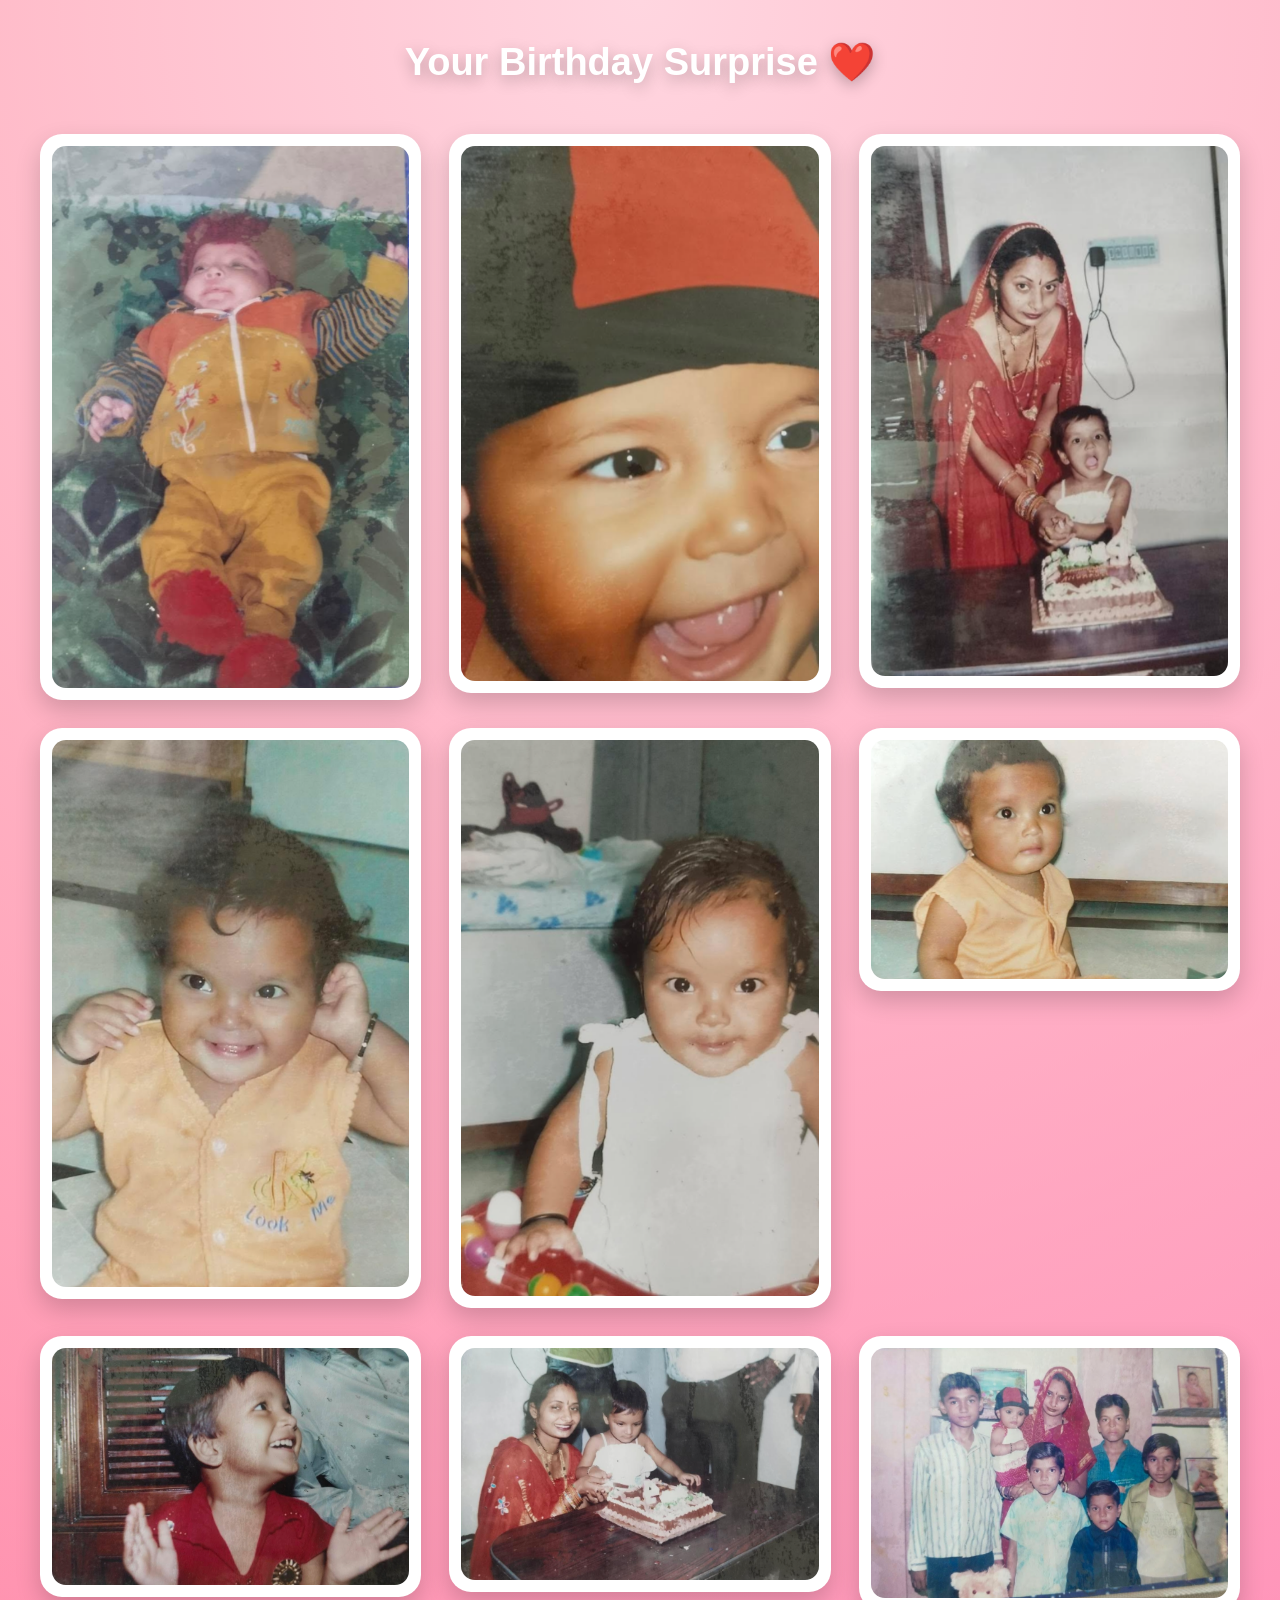
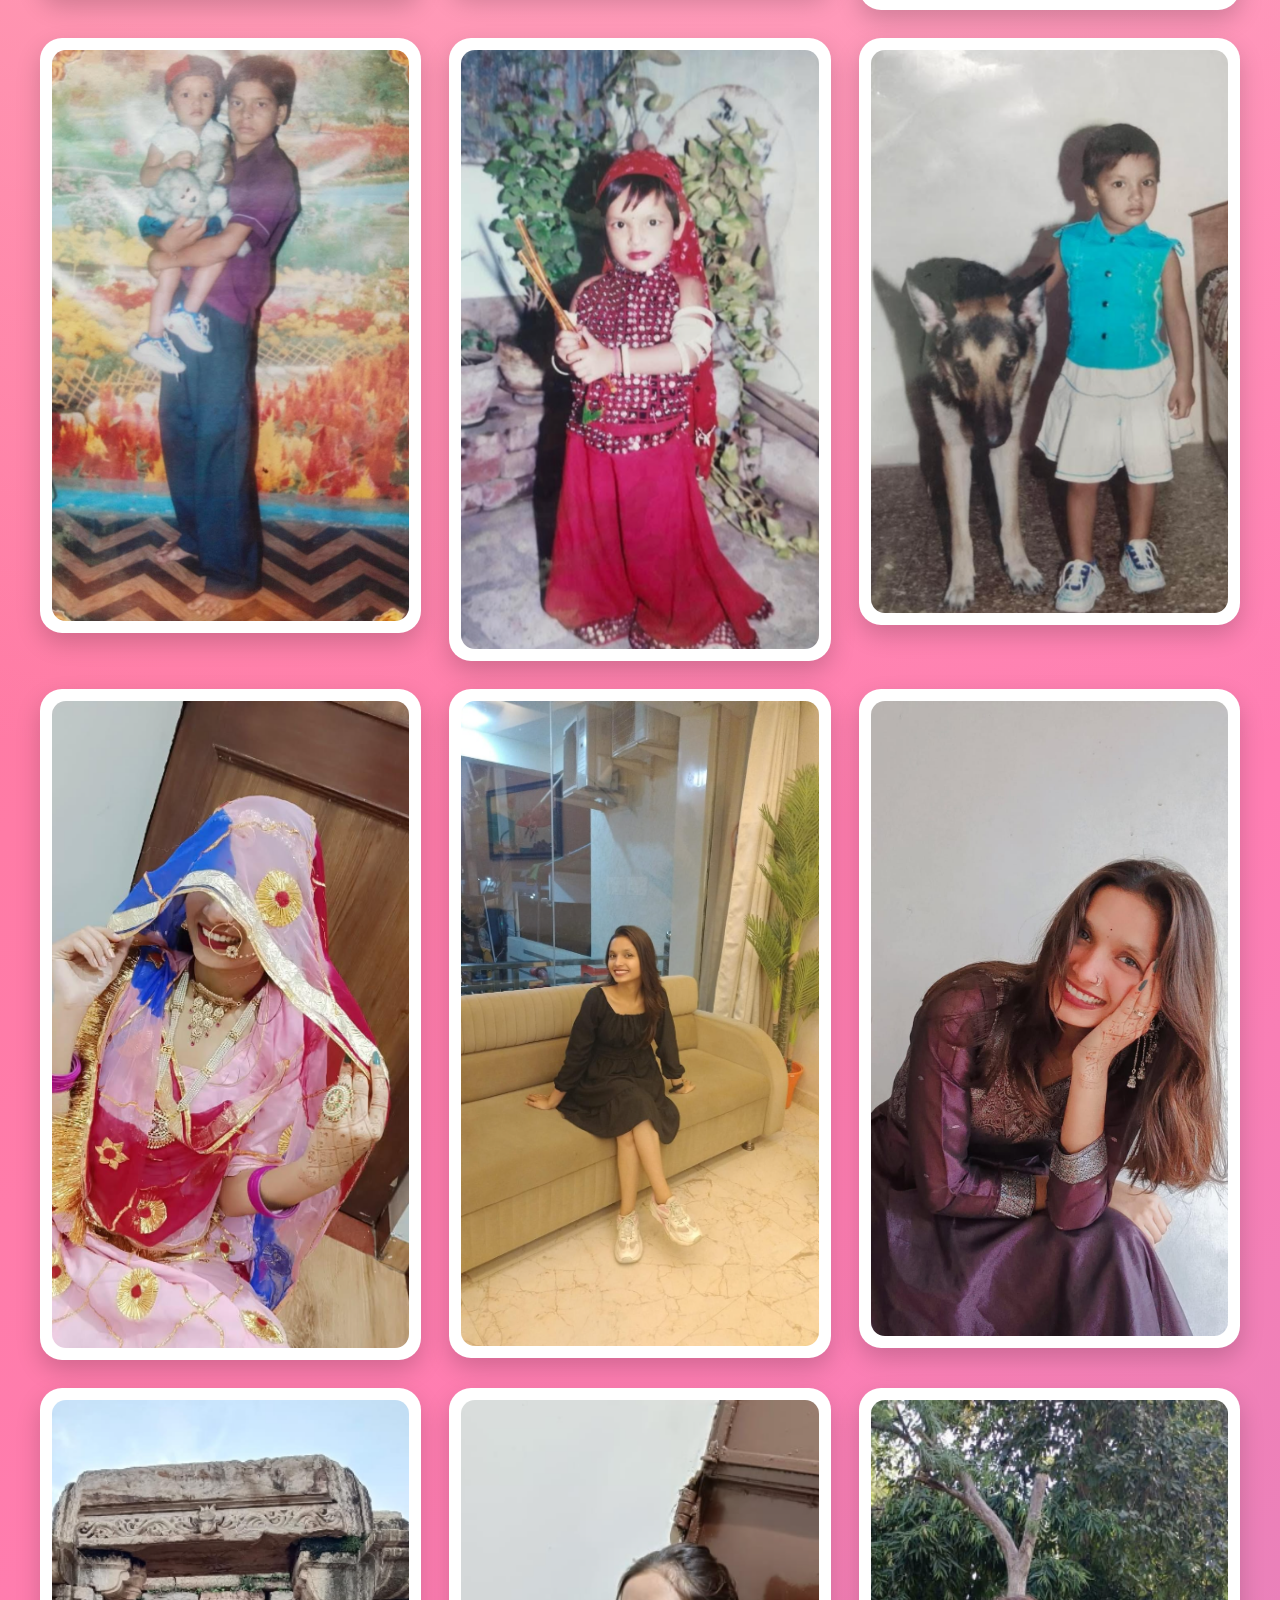
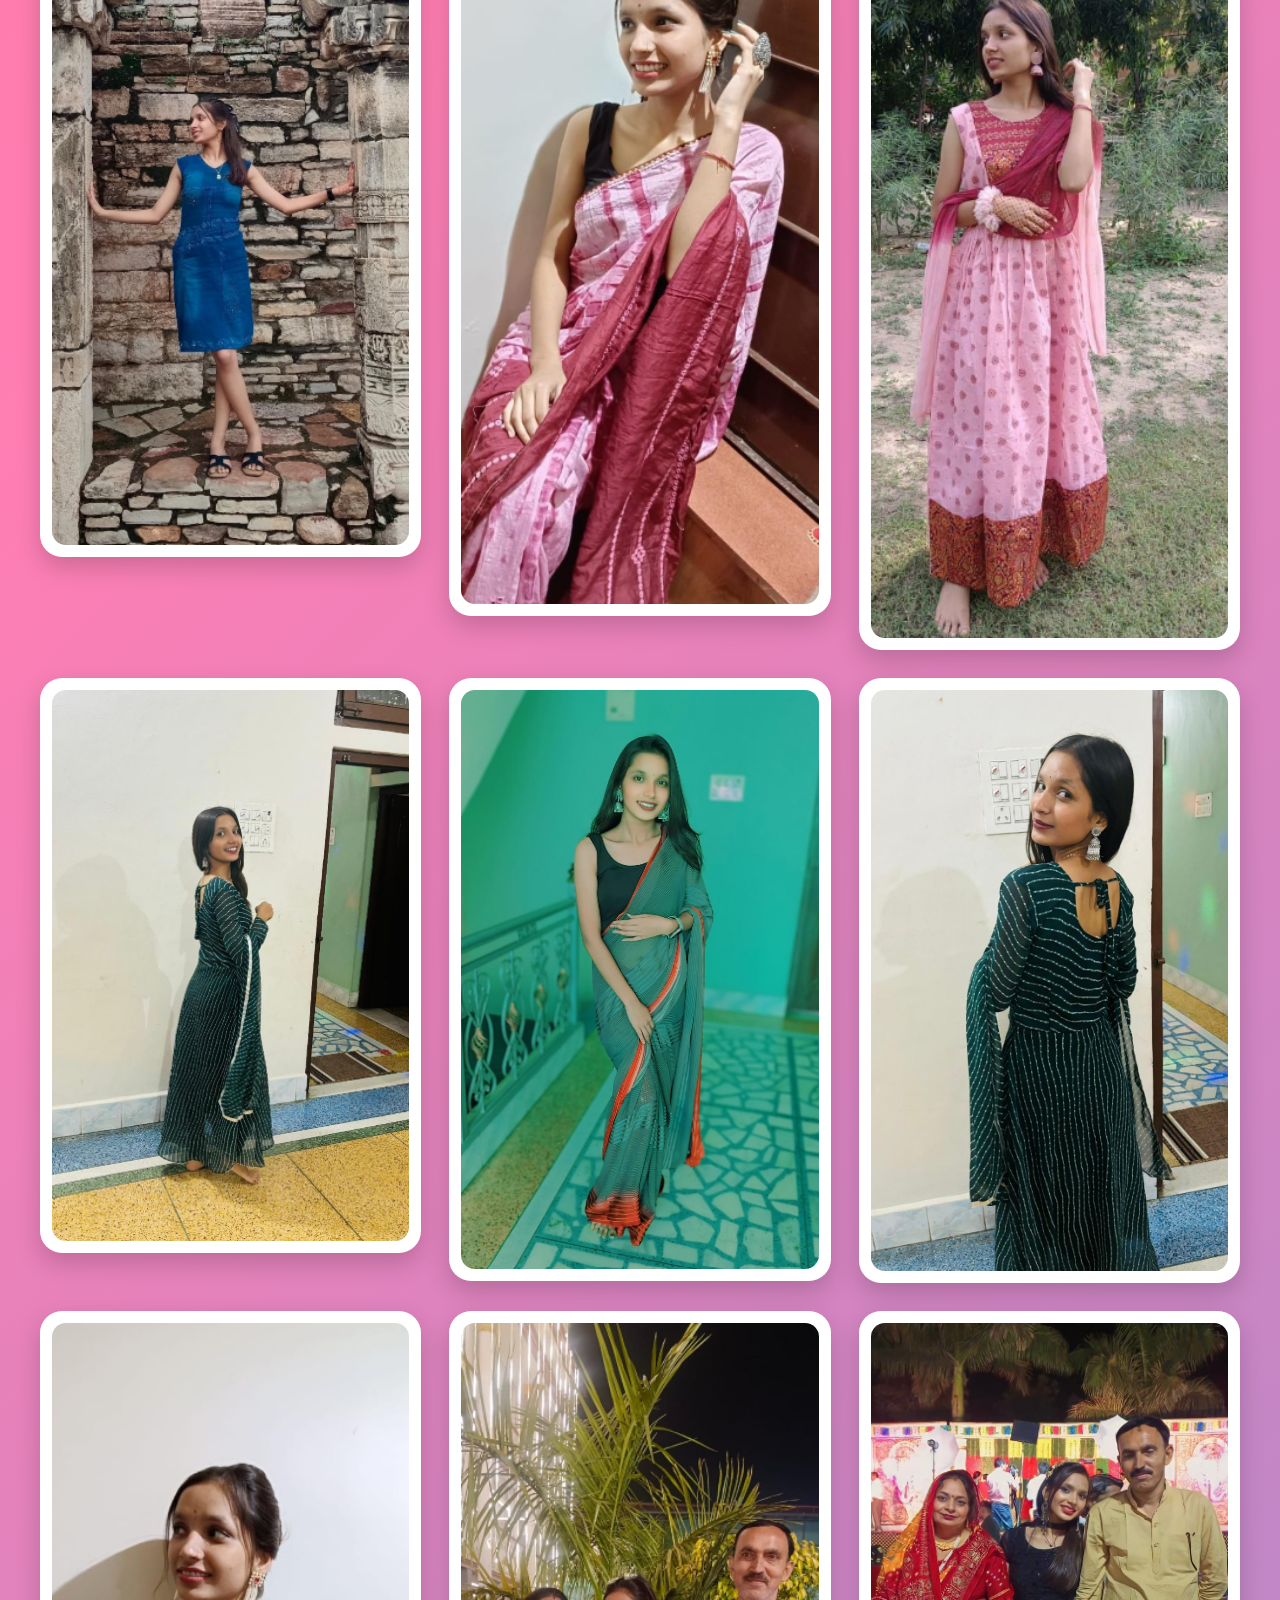
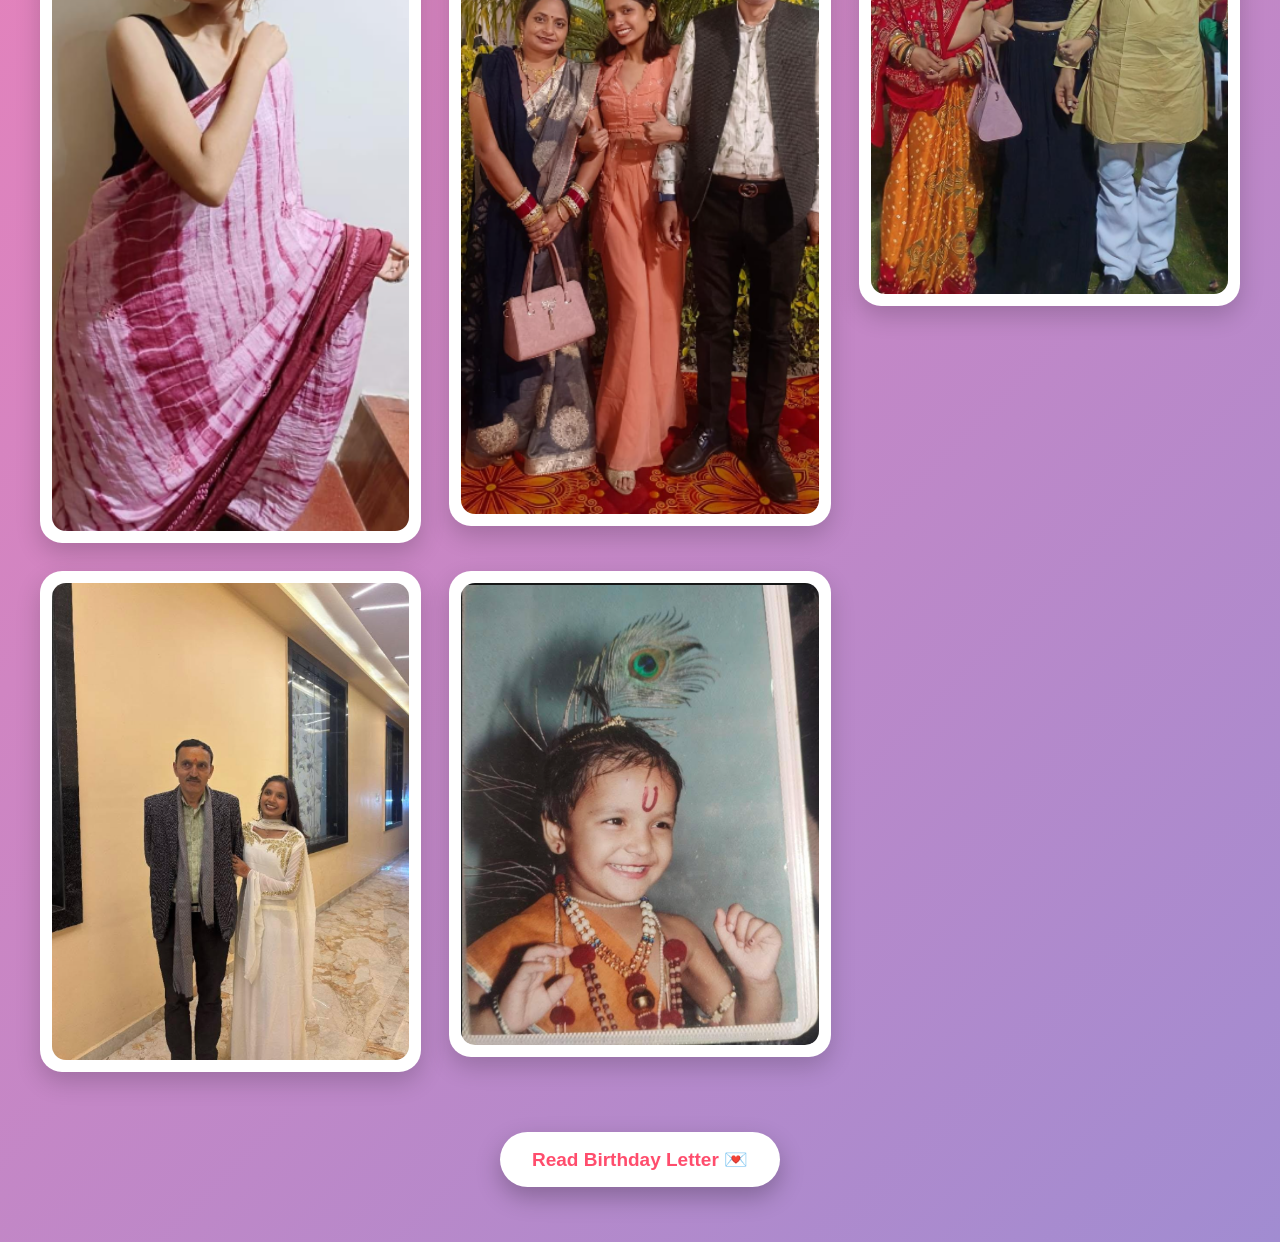
==== commit 4d9d65f7: "Update gallery.html" ====
--- a/gallery.html
+++ b/gallery.html
@@ -31,23 +31,25 @@
 <div class="frame"><img src="photos/image11.png" alt="Photo 11"></div>
 <div class="frame"><img src="photos/image12.png" alt="Photo 12"></div>
 <div class="frame"><img src="photos/image13.png" alt="Photo 13"></div>
-<div class="frame"><img src="photos/image1.png" alt="Photo 1"></div>
+
 <div class="frame"><img src="photos/image3.png" alt="Photo 3"></div>
   <div class="frame"><img src="photos/image5.png" alt="Photo 5"></div>
 <div class="frame"><img src="photos/image4.png" alt="Photo 4"></div>
 <div class="frame"><img src="photos/image4.1.png" alt="Photo 4.1"></div>
 
 <div class="frame"><img src="photos/image6.png" alt="Photo 6"></div>
+<div class="frame"><img src="photos/image8.png" alt="Photo 8"></div>
 <div class="frame"><img src="photos/image7.png" alt="Photo 7"></div>
 <div class="frame"><img src="photos/image7.1.png" alt="Photo 7.1"></div>
 <div class="frame"><img src="photos/image10.png" alt="Photo 10"></div>
 <div class="frame"><img src="photos/image9.png" alt="Photo 9"></div>
 
-<div class="frame"><img src="photos/image8.png" alt="Photo 8"></div>
+
 
 <div class="frame"><img src="photos/image14.png" alt="Photo 14"></div>
 <div class="frame"><img src="photos/image15.png" alt="Photo 15"></div>
 <div class="frame"><img src="photos/image2.png" alt="Photo 2"></div>
+<div class="frame"><img src="photos/image1.png" alt="Photo 1"></div>
 
 
 </div>
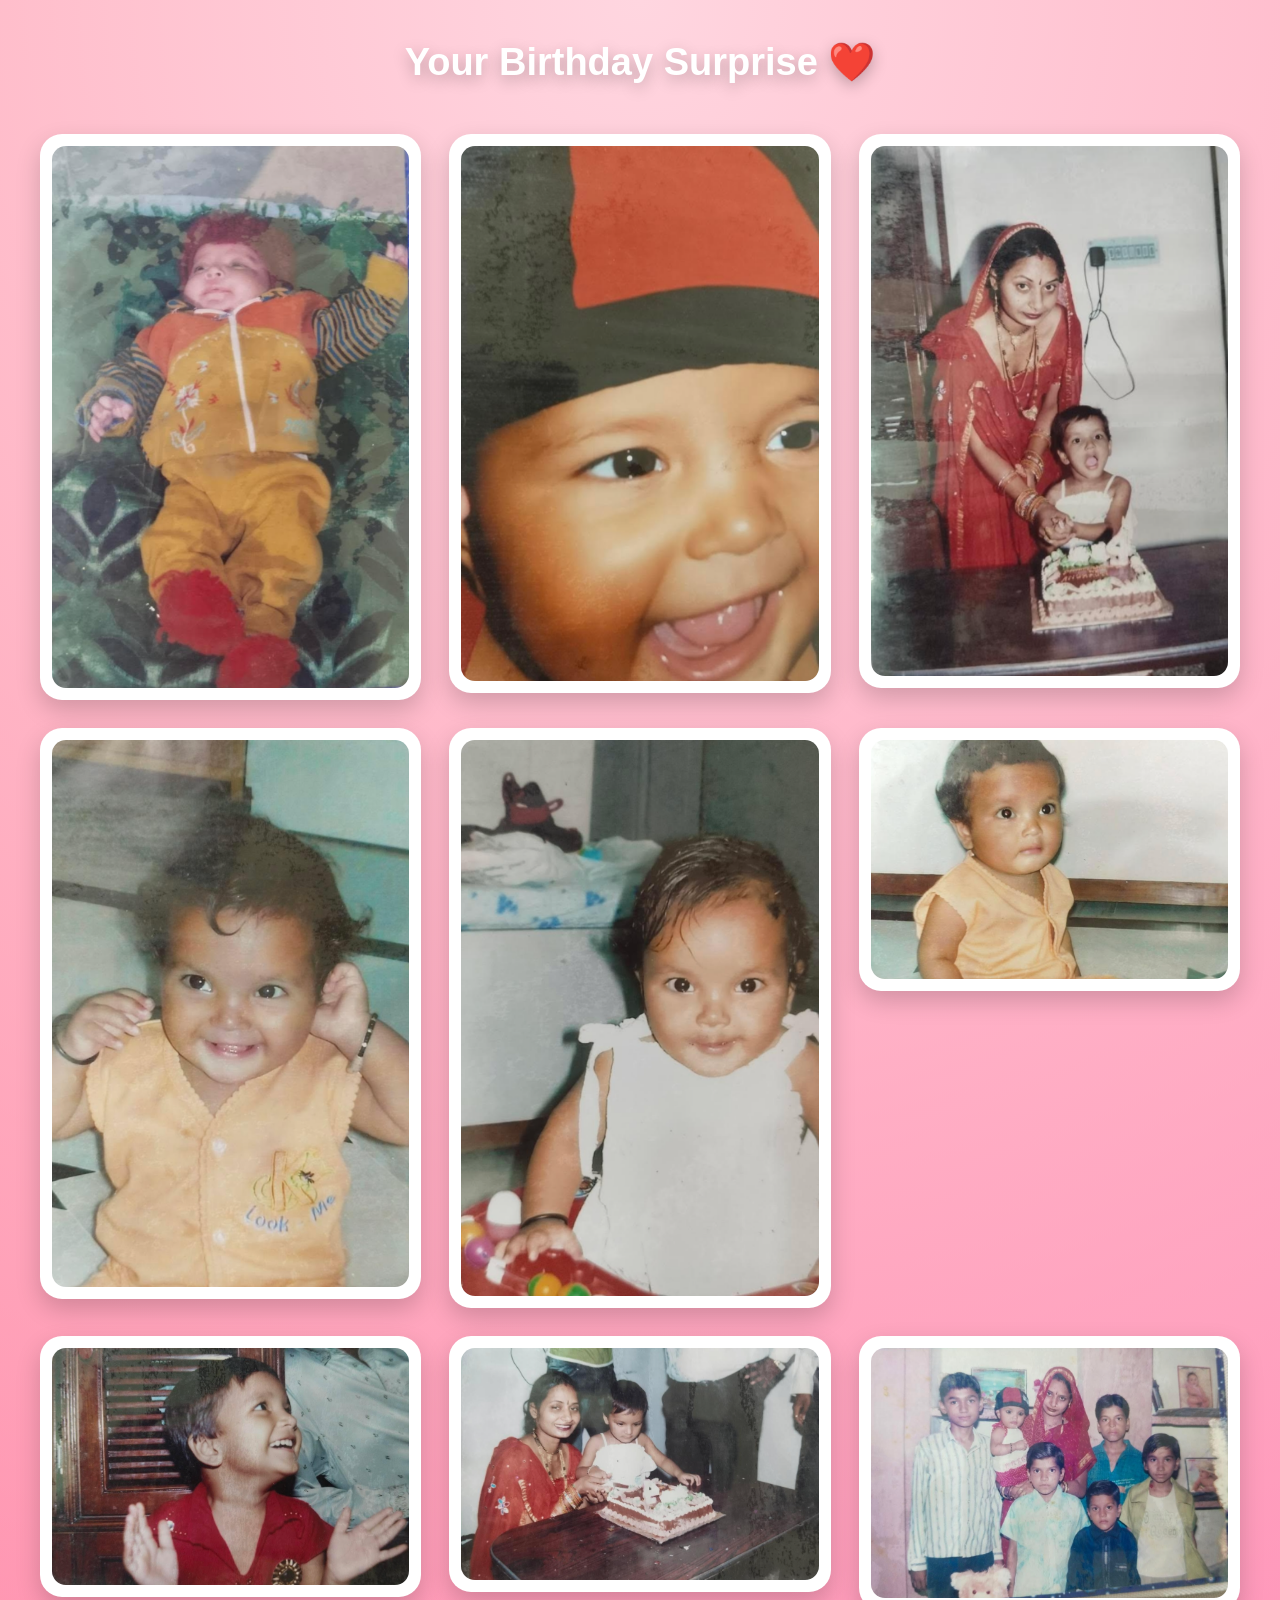
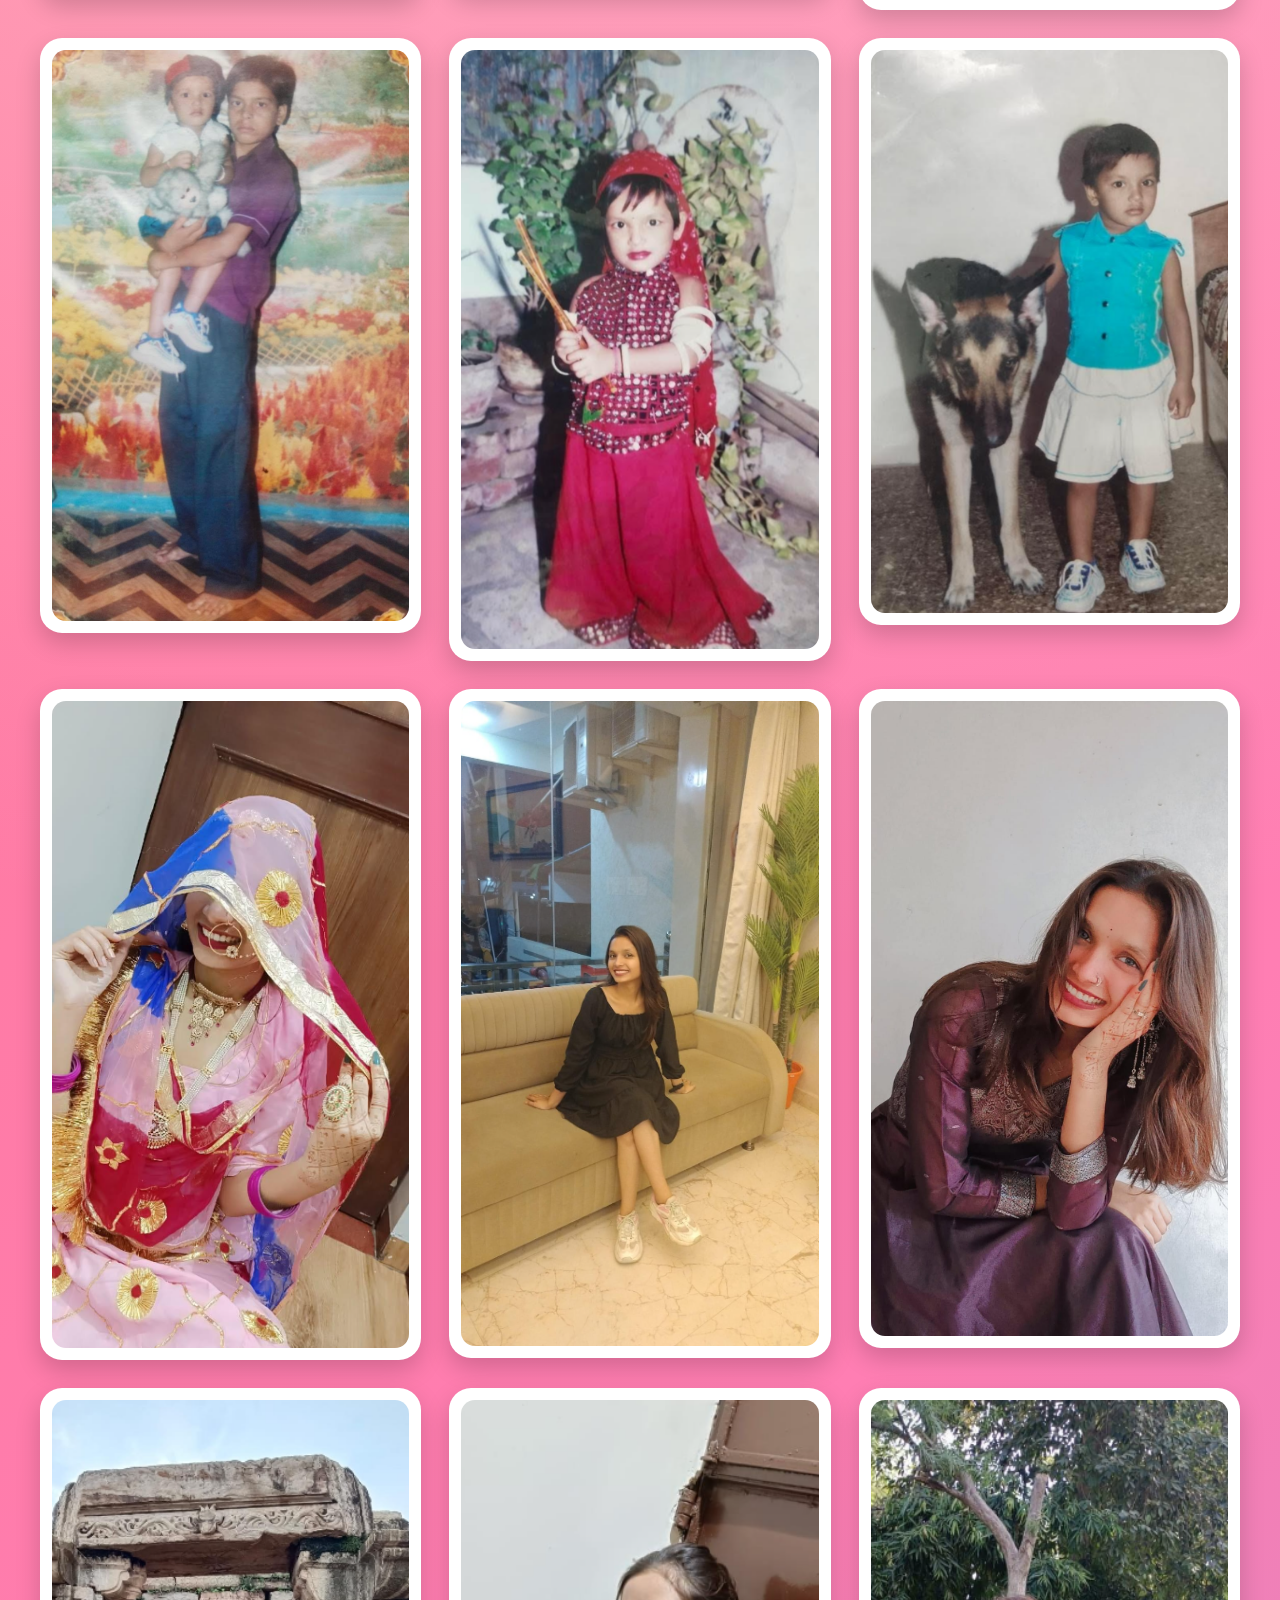
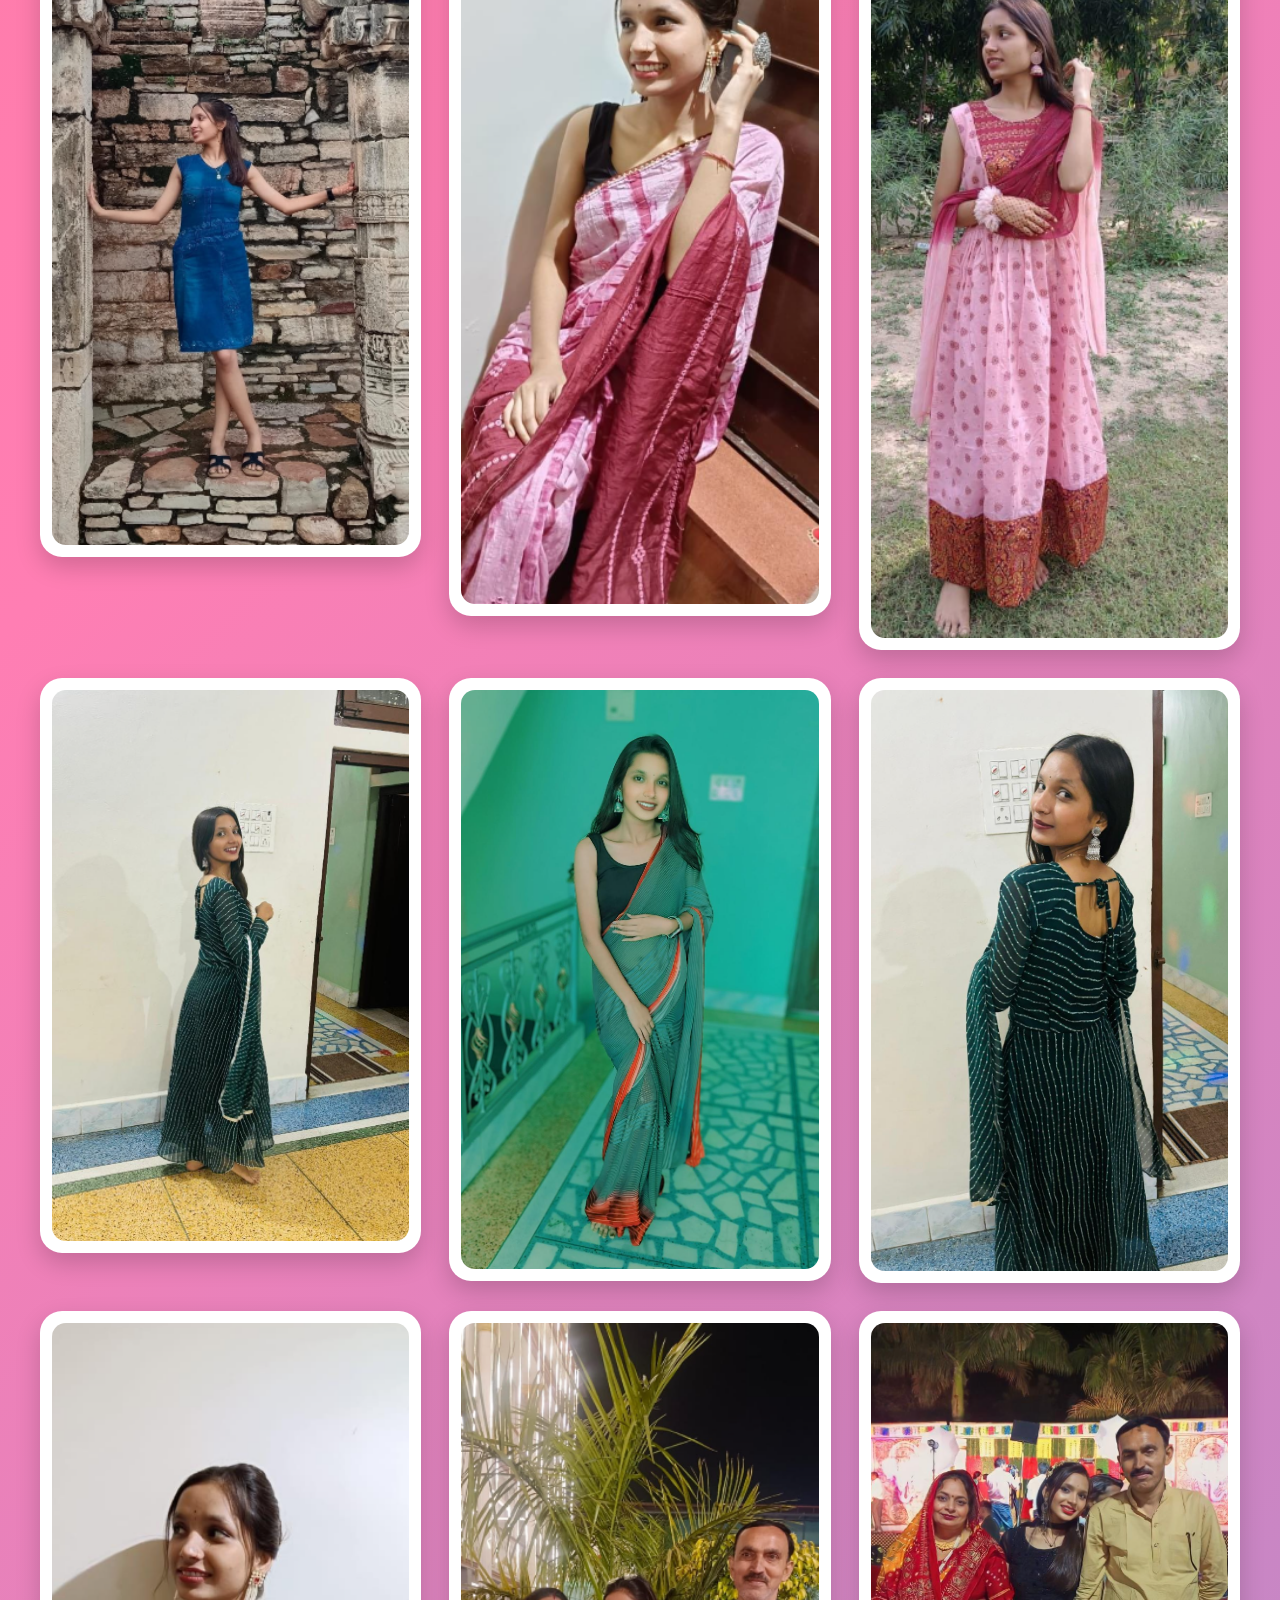
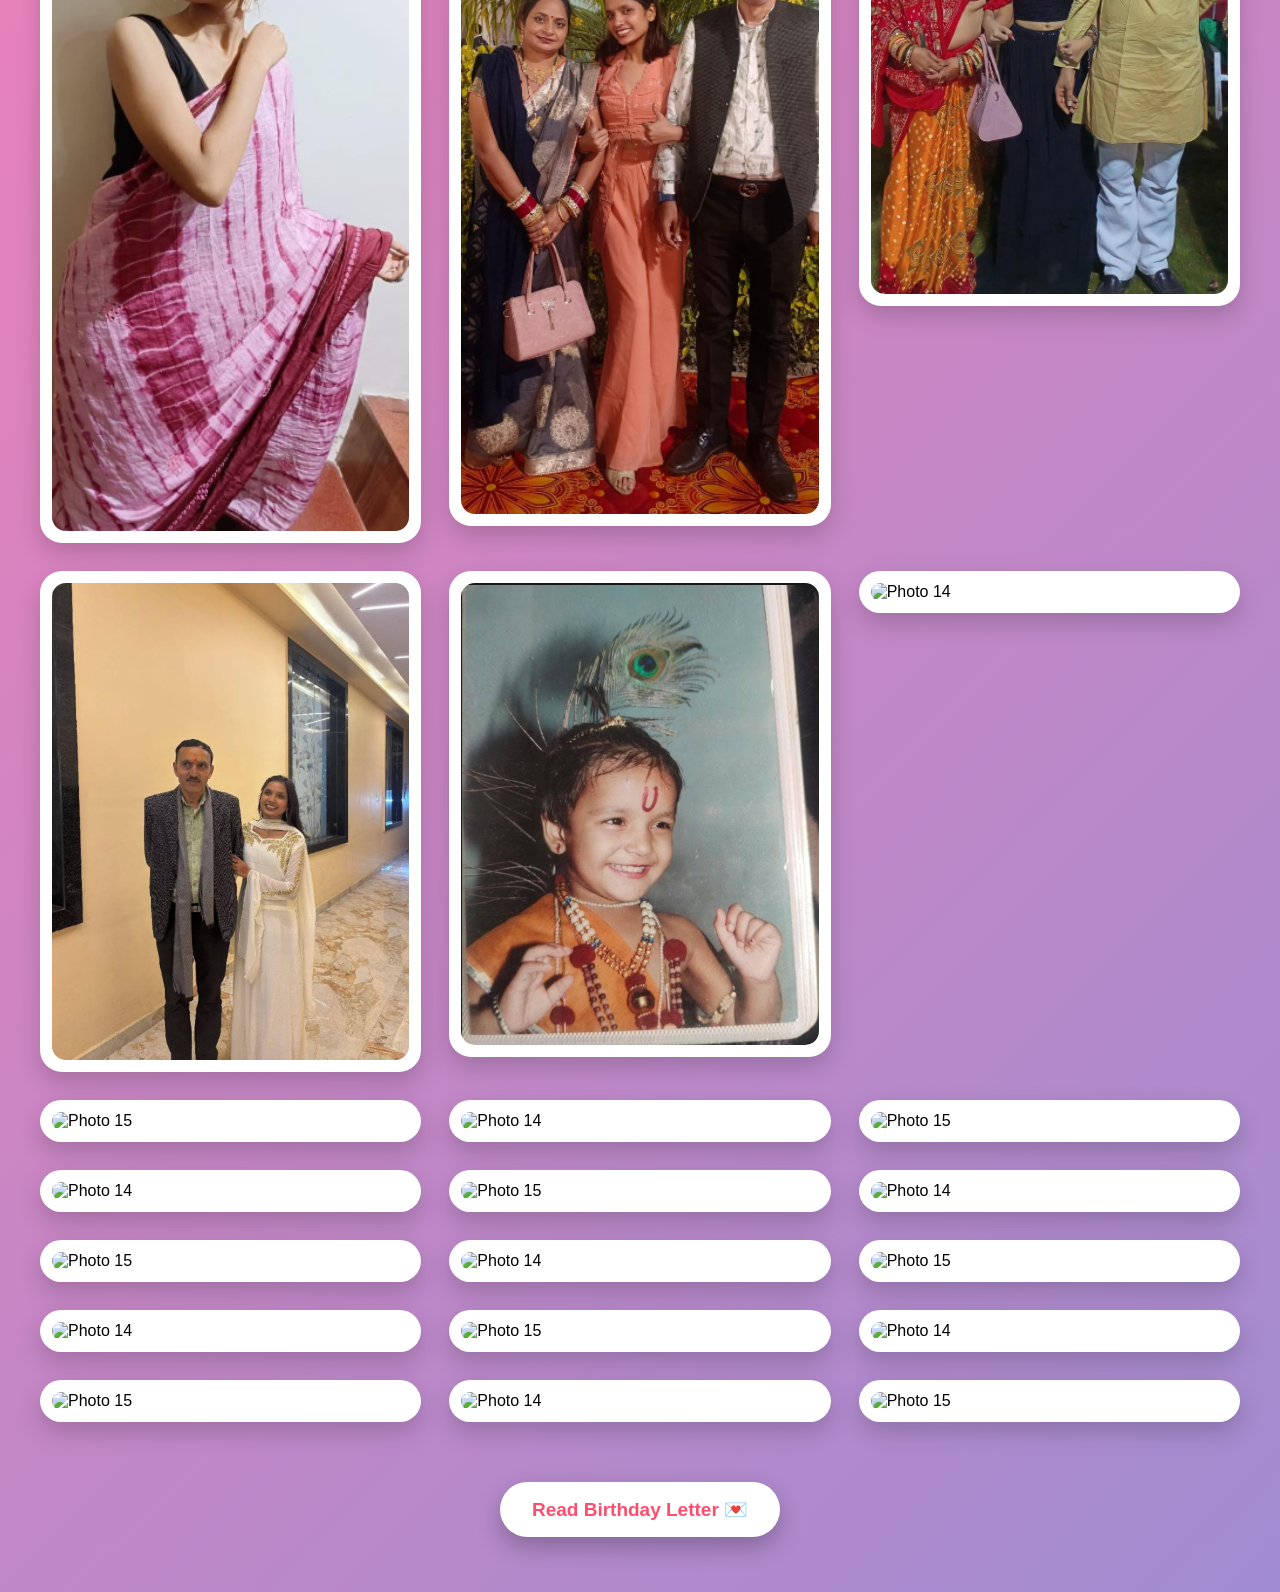
==== commit d0c6f5be: "Update gallery.html" ====
--- a/gallery.html
+++ b/gallery.html
@@ -51,6 +51,24 @@
 <div class="frame"><img src="photos/image2.png" alt="Photo 2"></div>
 <div class="frame"><img src="photos/image1.png" alt="Photo 1"></div>
 
+  <div class="frame"><img src="photos/image16.png" alt="Photo 14"></div>
+<div class="frame"><img src="photos/image17.png" alt="Photo 15"></div>
+  <div class="frame"><img src="photos/image18.png" alt="Photo 14"></div>
+<div class="frame"><img src="photos/image19.png" alt="Photo 15"></div>
+  <div class="frame"><img src="photos/image20.png" alt="Photo 14"></div>
+<div class="frame"><img src="photos/image21.png" alt="Photo 15"></div>
+  <div class="frame"><img src="photos/image22.png" alt="Photo 14"></div>
+<div class="frame"><img src="photos/image23.png" alt="Photo 15"></div>
+  <div class="frame"><img src="photos/image24.png" alt="Photo 14"></div>
+<div class="frame"><img src="photos/image25.png" alt="Photo 15"></div>
+  <div class="frame"><img src="photos/image26.png" alt="Photo 14"></div>
+<div class="frame"><img src="photos/image27.png" alt="Photo 15"></div>
+  <div class="frame"><img src="photos/image28.png" alt="Photo 14"></div>
+<div class="frame"><img src="photos/image29.png" alt="Photo 15"></div>
+  <div class="frame"><img src="photos/image30.png" alt="Photo 14"></div>
+<div class="frame"><img src="photos/image31.png" alt="Photo 15"></div>
+  
+
 
 </div>
 
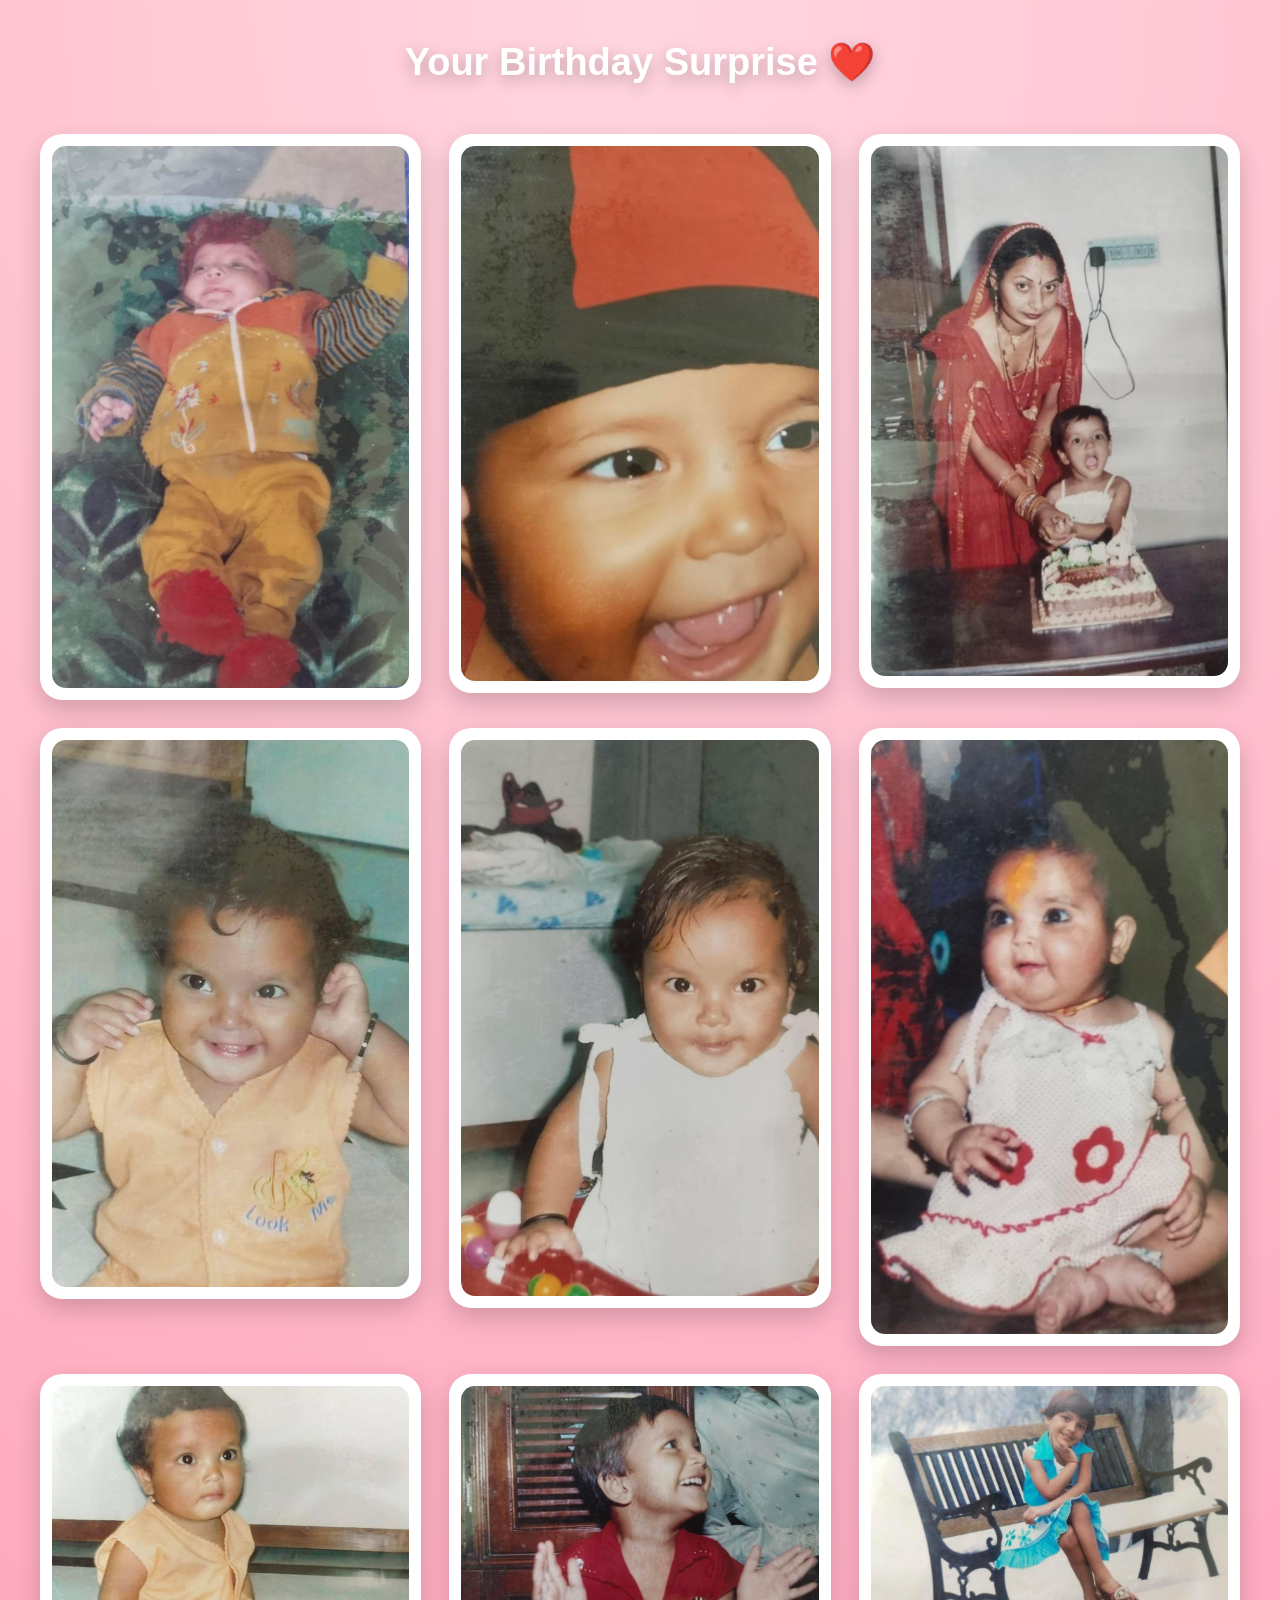
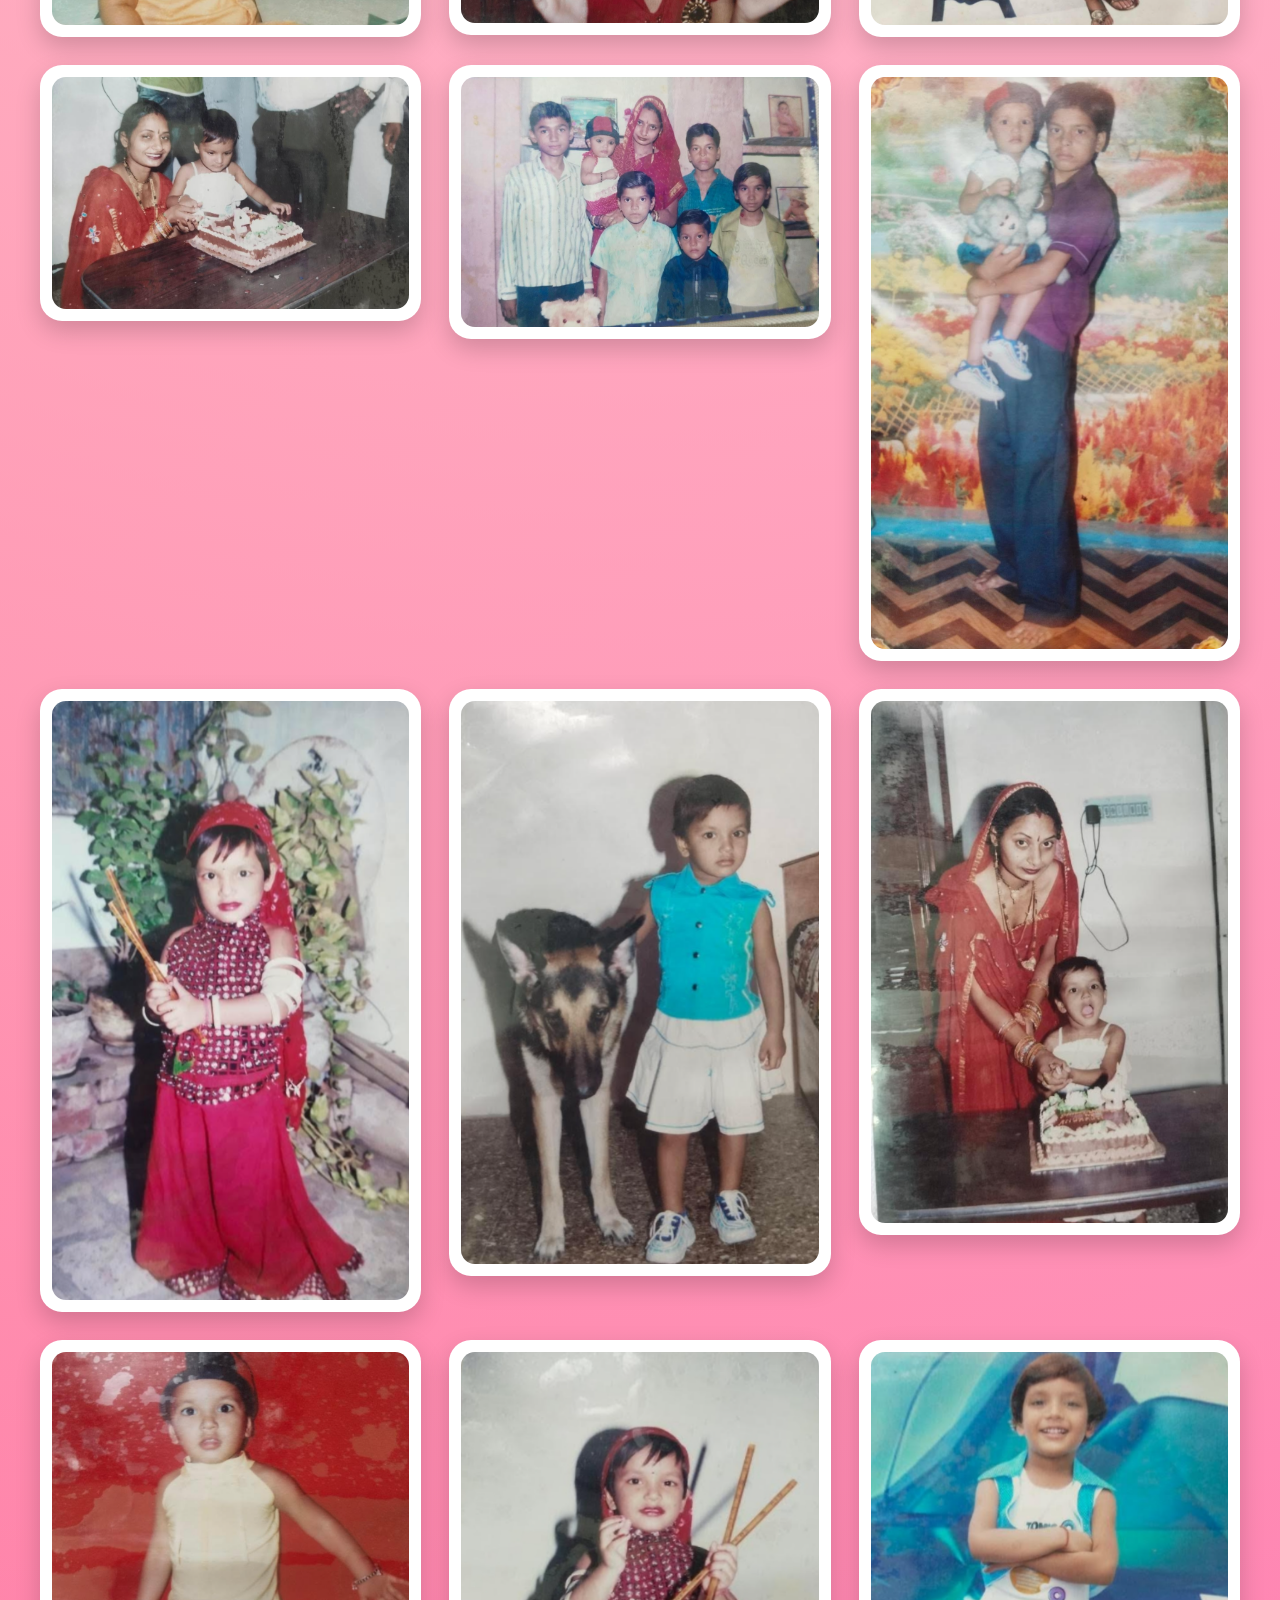
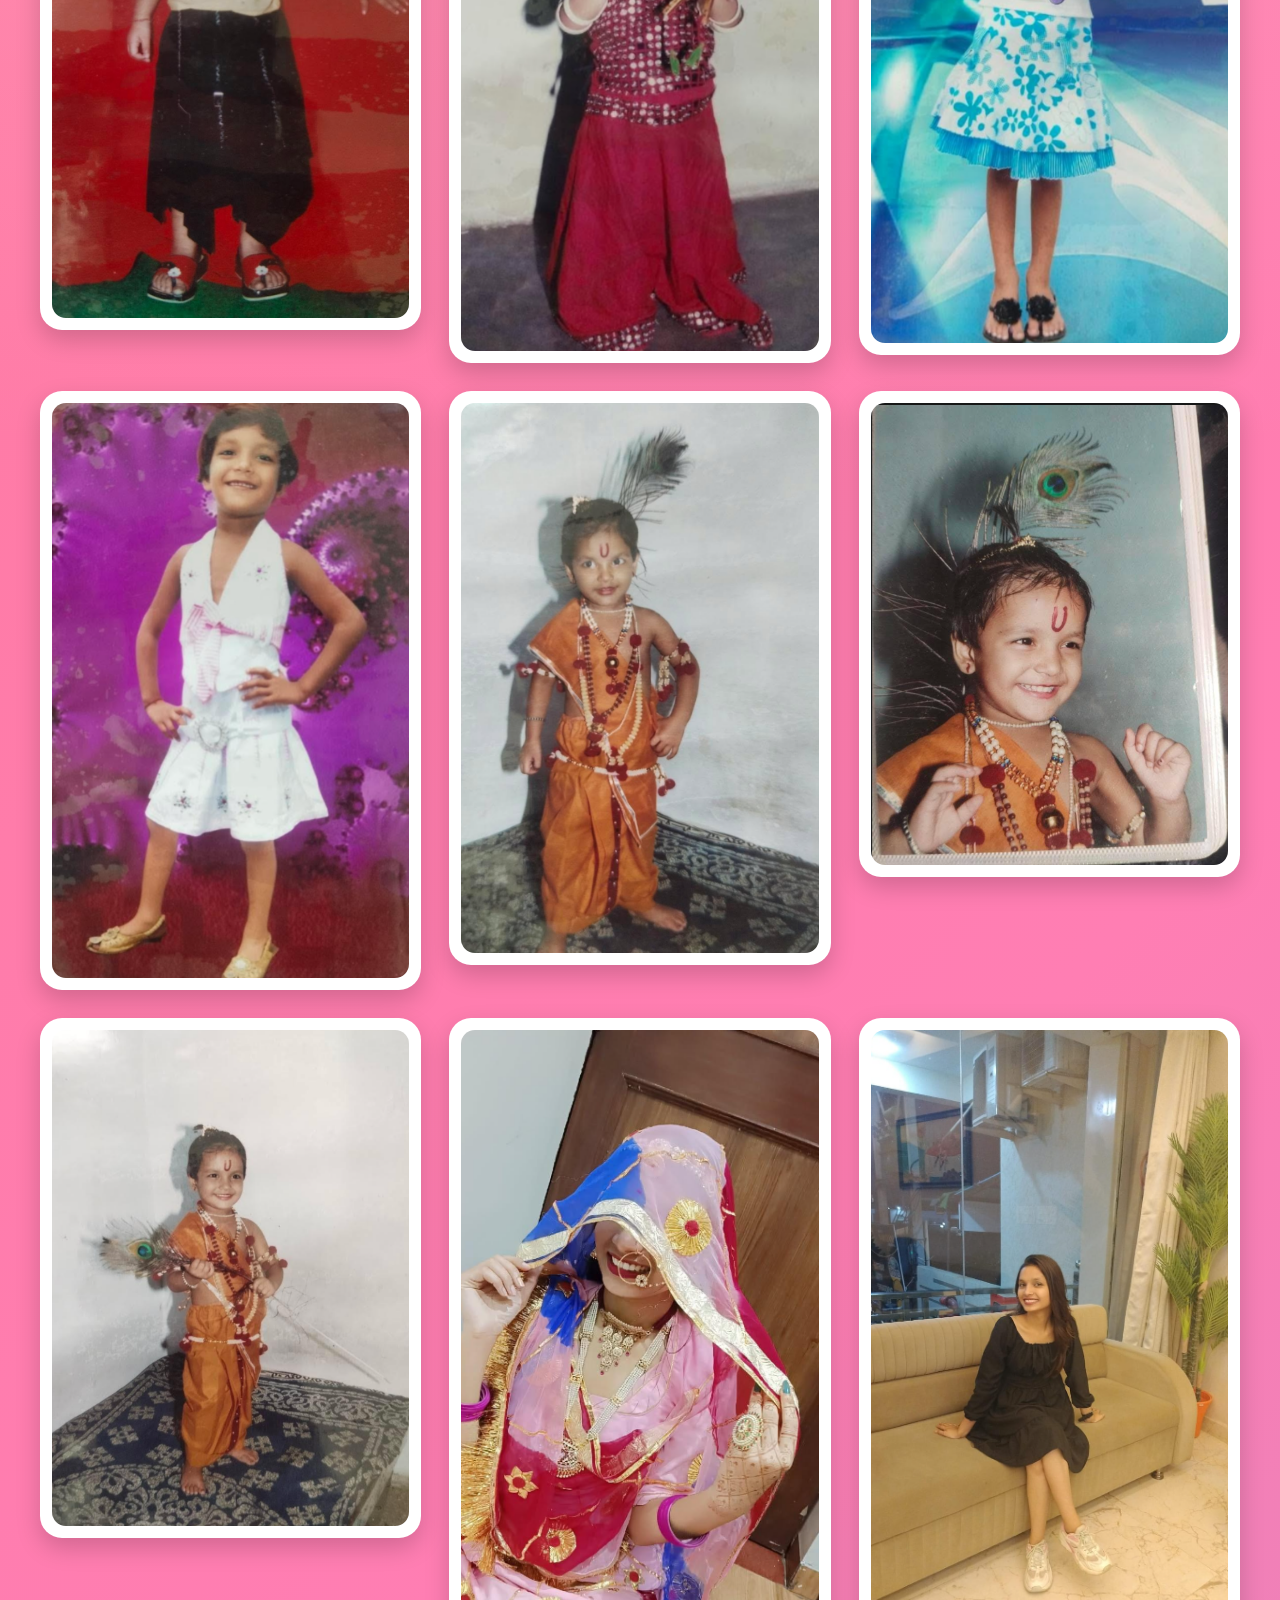
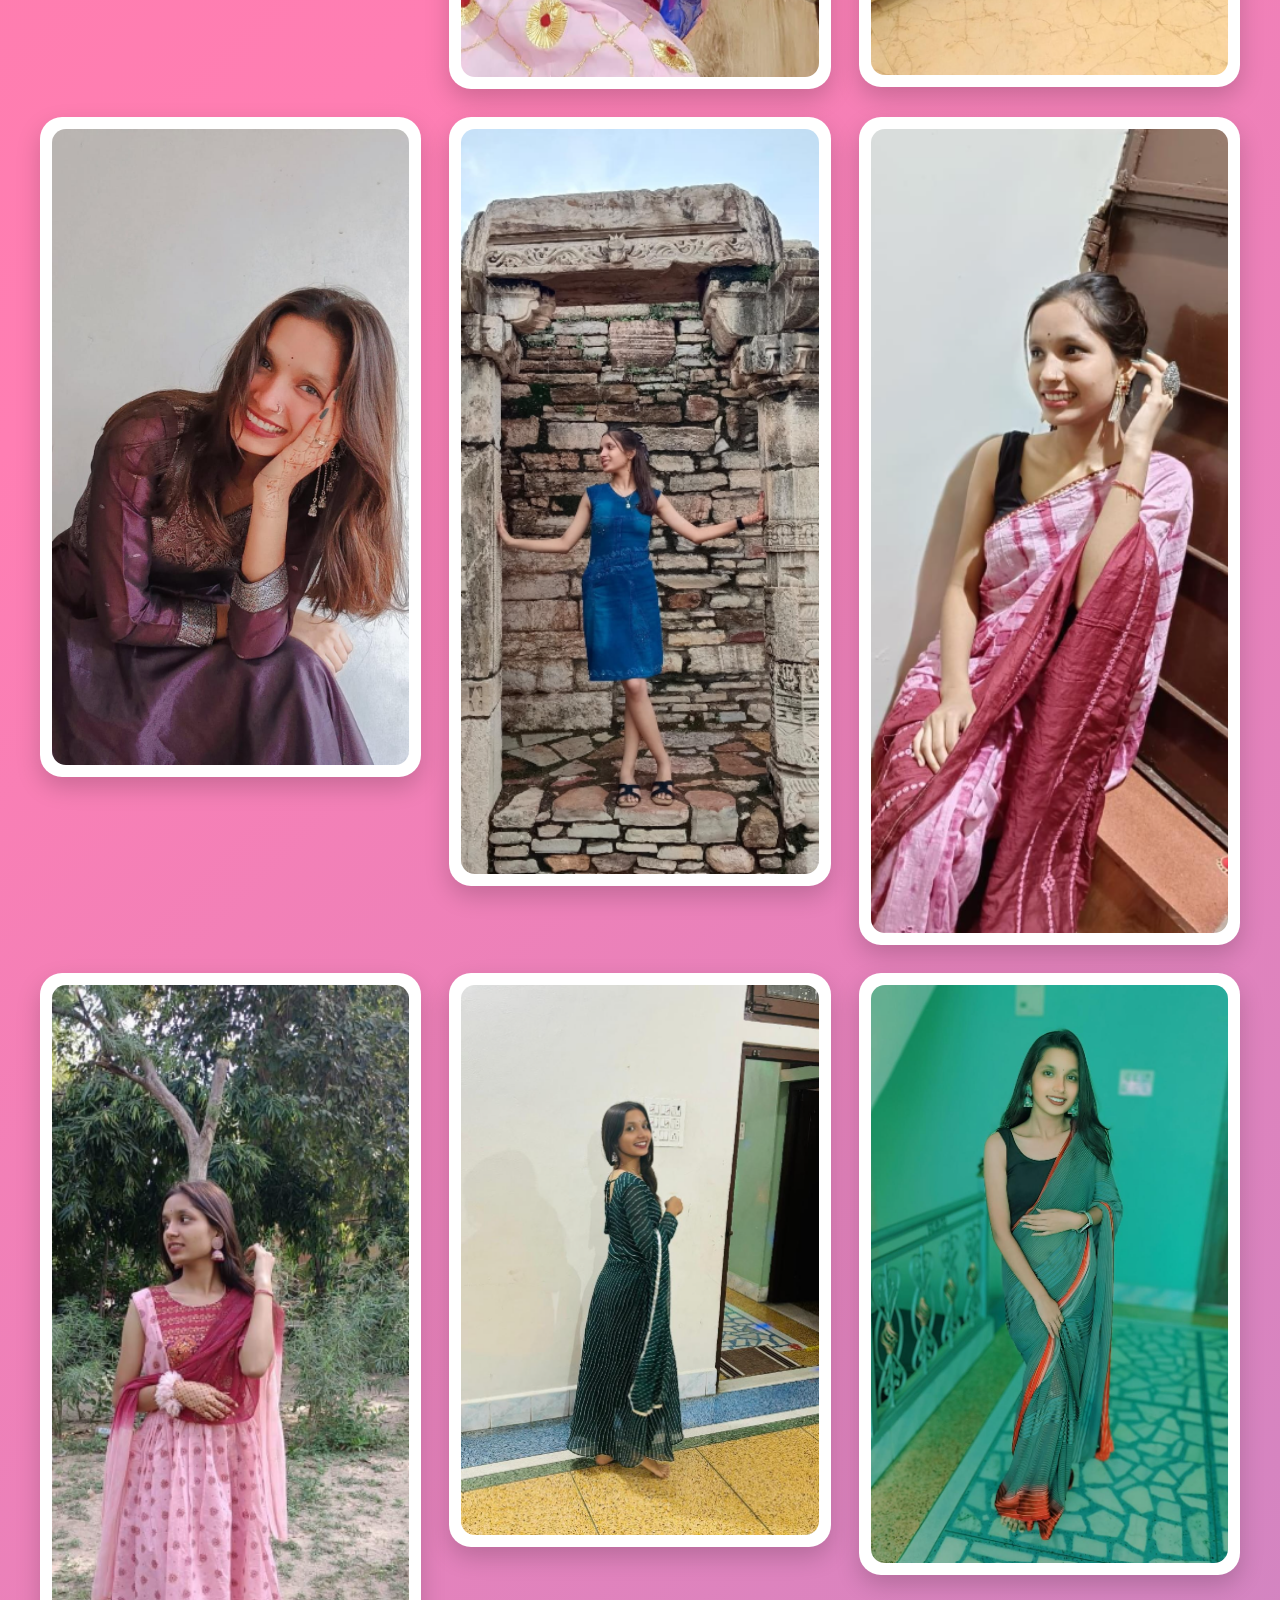
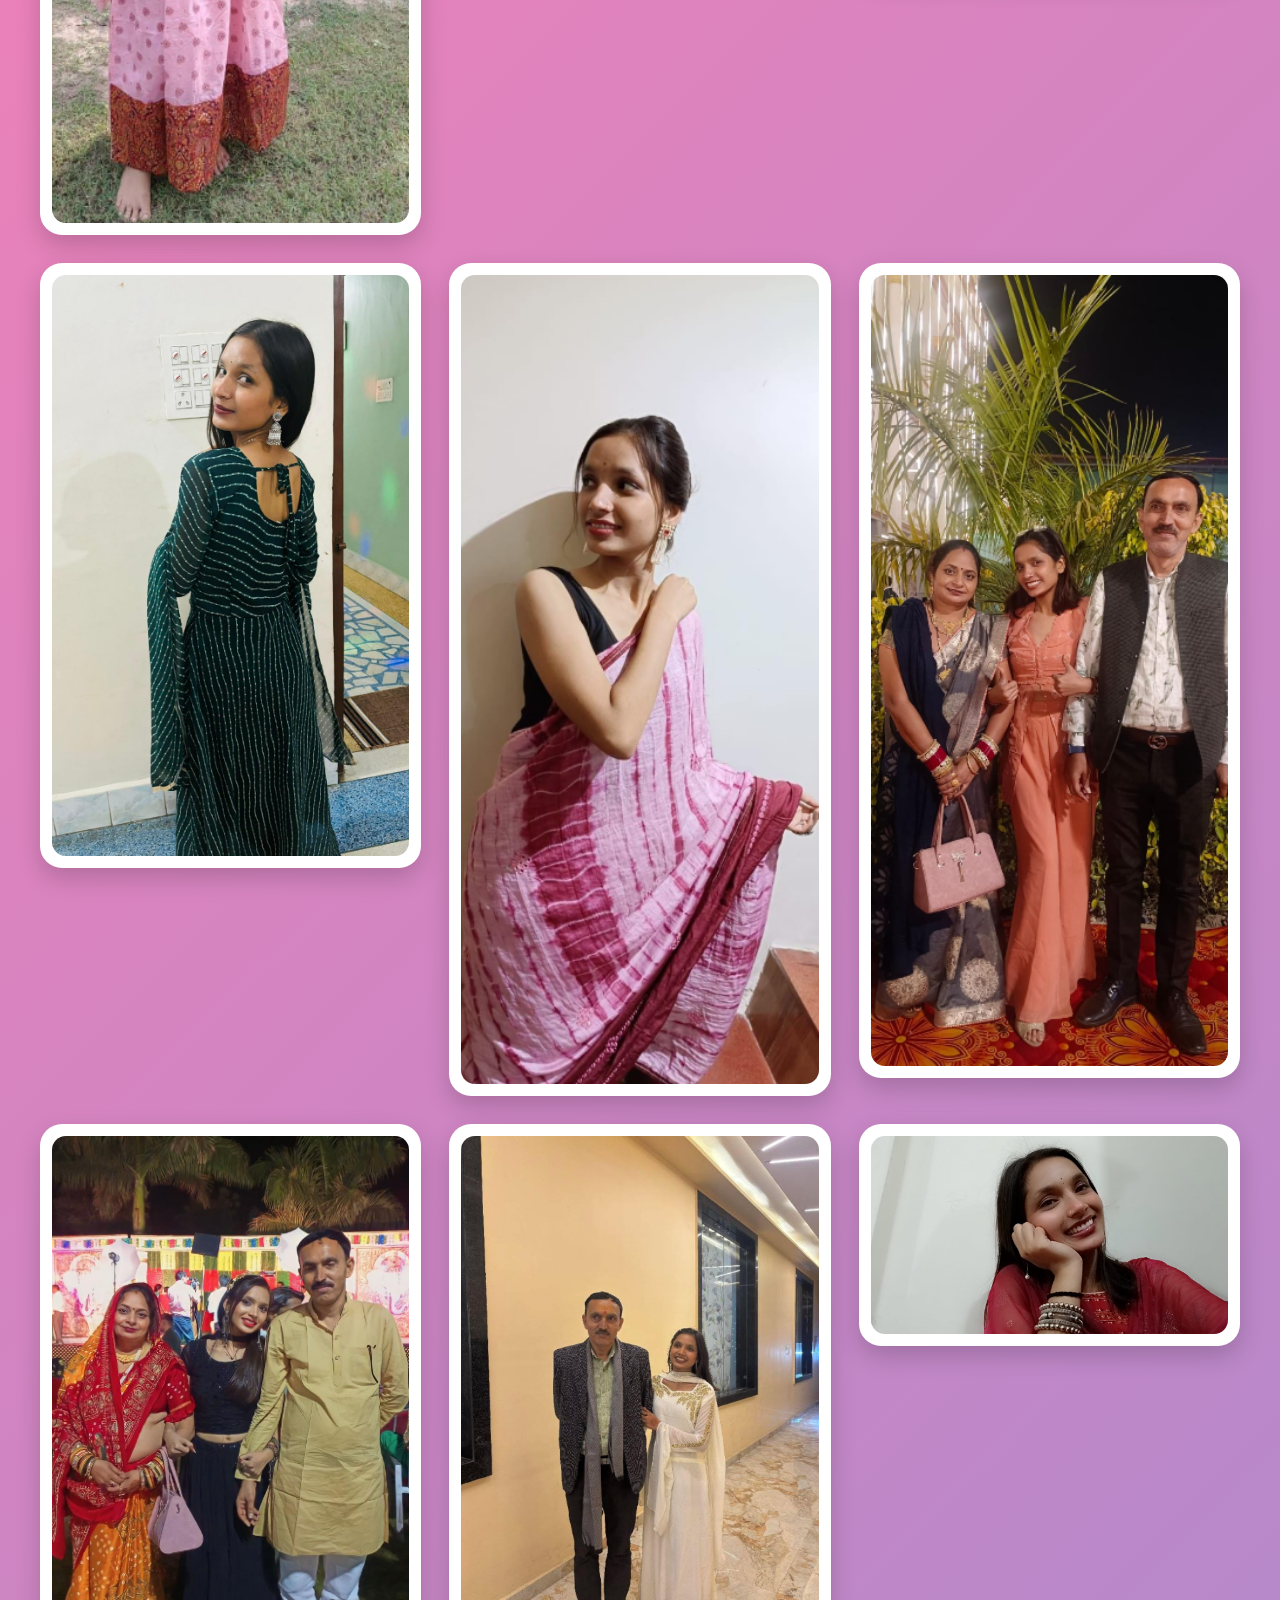
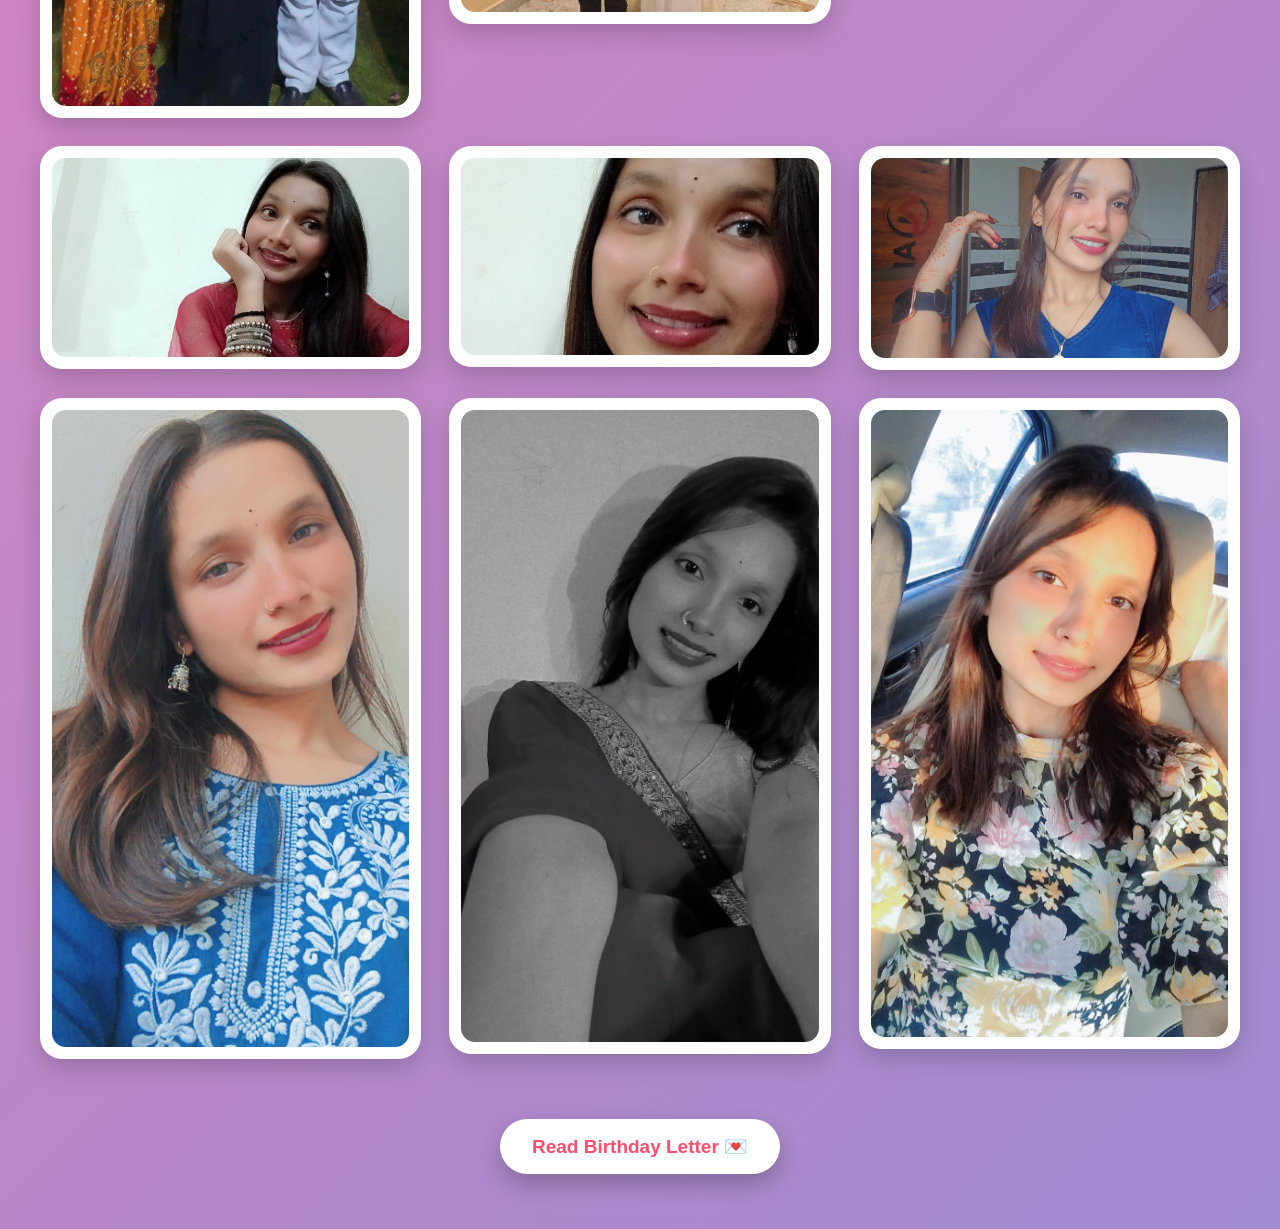
==== commit 1511fbd8: "Update gallery.html" ====
--- a/gallery.html
+++ b/gallery.html
@@ -23,15 +23,24 @@
 <div class="frame"><img src="photos/image 2.2.png" alt="Photo 2.2"></div>
 <div class="frame"><img src="photos/image1.2.1.png" alt="Photo 1.2.1"></div>
 <div class="frame"><img src="photos/image1.2.2.png" alt="Photo 1.2.2"></div>
+  <div class="frame"><img src="photos/image28.png" alt="Photo 14"></div>
   <div class="frame"><img src="photos/image1.2.png" alt="Photo 1.2"></div>
 <div class="frame"><img src="photos/image2.1.png" alt="Photo 2.1"></div>
-
+ <div class="frame"><img src="photos/image30.png" alt="Photo 14"></div>
 <div class="frame"><img src="photos/image 2.3.png" alt="Photo 2.3"></div>
 <div class="frame"><img src="photos/image2.4.png" alt="Photo 2.4"></div>
 <div class="frame"><img src="photos/image11.png" alt="Photo 11"></div>
 <div class="frame"><img src="photos/image12.png" alt="Photo 12"></div>
 <div class="frame"><img src="photos/image13.png" alt="Photo 13"></div>
-
+<div class="frame"><img src="photos/image23.png" alt="Photo 15"></div>
+  <div class="frame"><img src="photos/image24.png" alt="Photo 14"></div>
+<div class="frame"><img src="photos/image25.png" alt="Photo 15"></div>
+  <div class="frame"><img src="photos/image26.png" alt="Photo 14"></div>
+<div class="frame"><img src="photos/image27.png" alt="Photo 15"></div>
+  
+<div class="frame"><img src="photos/image29.png" alt="Photo 15"></div>
+ <div class="frame"><img src="photos/image1.png" alt="Photo 1"></div>
+<div class="frame"><img src="photos/image31.png" alt="Photo 15"></div>
 <div class="frame"><img src="photos/image3.png" alt="Photo 3"></div>
   <div class="frame"><img src="photos/image5.png" alt="Photo 5"></div>
 <div class="frame"><img src="photos/image4.png" alt="Photo 4"></div>
@@ -49,7 +58,7 @@
 <div class="frame"><img src="photos/image14.png" alt="Photo 14"></div>
 <div class="frame"><img src="photos/image15.png" alt="Photo 15"></div>
 <div class="frame"><img src="photos/image2.png" alt="Photo 2"></div>
-<div class="frame"><img src="photos/image1.png" alt="Photo 1"></div>
+
 
   <div class="frame"><img src="photos/image16.png" alt="Photo 14"></div>
 <div class="frame"><img src="photos/image17.png" alt="Photo 15"></div>
@@ -58,15 +67,7 @@
   <div class="frame"><img src="photos/image20.png" alt="Photo 14"></div>
 <div class="frame"><img src="photos/image21.png" alt="Photo 15"></div>
   <div class="frame"><img src="photos/image22.png" alt="Photo 14"></div>
-<div class="frame"><img src="photos/image23.png" alt="Photo 15"></div>
-  <div class="frame"><img src="photos/image24.png" alt="Photo 14"></div>
-<div class="frame"><img src="photos/image25.png" alt="Photo 15"></div>
-  <div class="frame"><img src="photos/image26.png" alt="Photo 14"></div>
-<div class="frame"><img src="photos/image27.png" alt="Photo 15"></div>
-  <div class="frame"><img src="photos/image28.png" alt="Photo 14"></div>
-<div class="frame"><img src="photos/image29.png" alt="Photo 15"></div>
-  <div class="frame"><img src="photos/image30.png" alt="Photo 14"></div>
-<div class="frame"><img src="photos/image31.png" alt="Photo 15"></div>
+
   
 
 
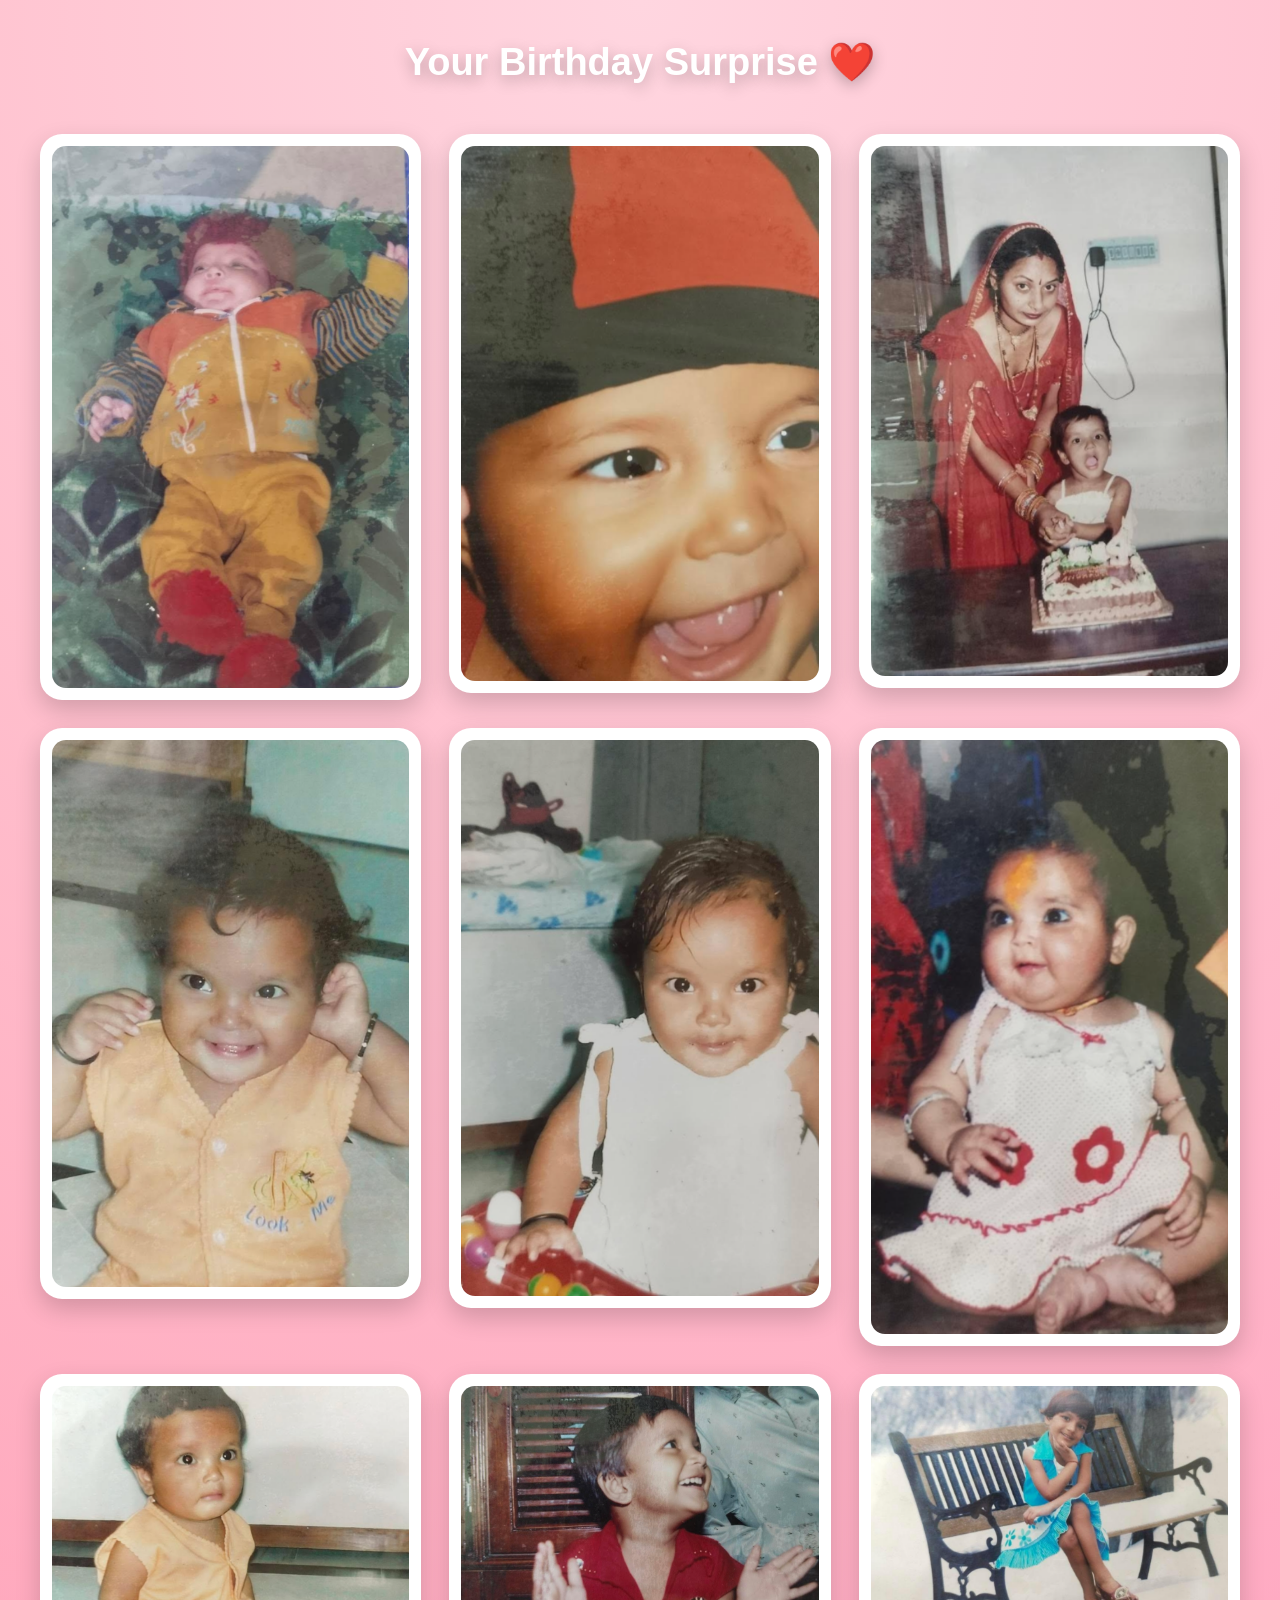
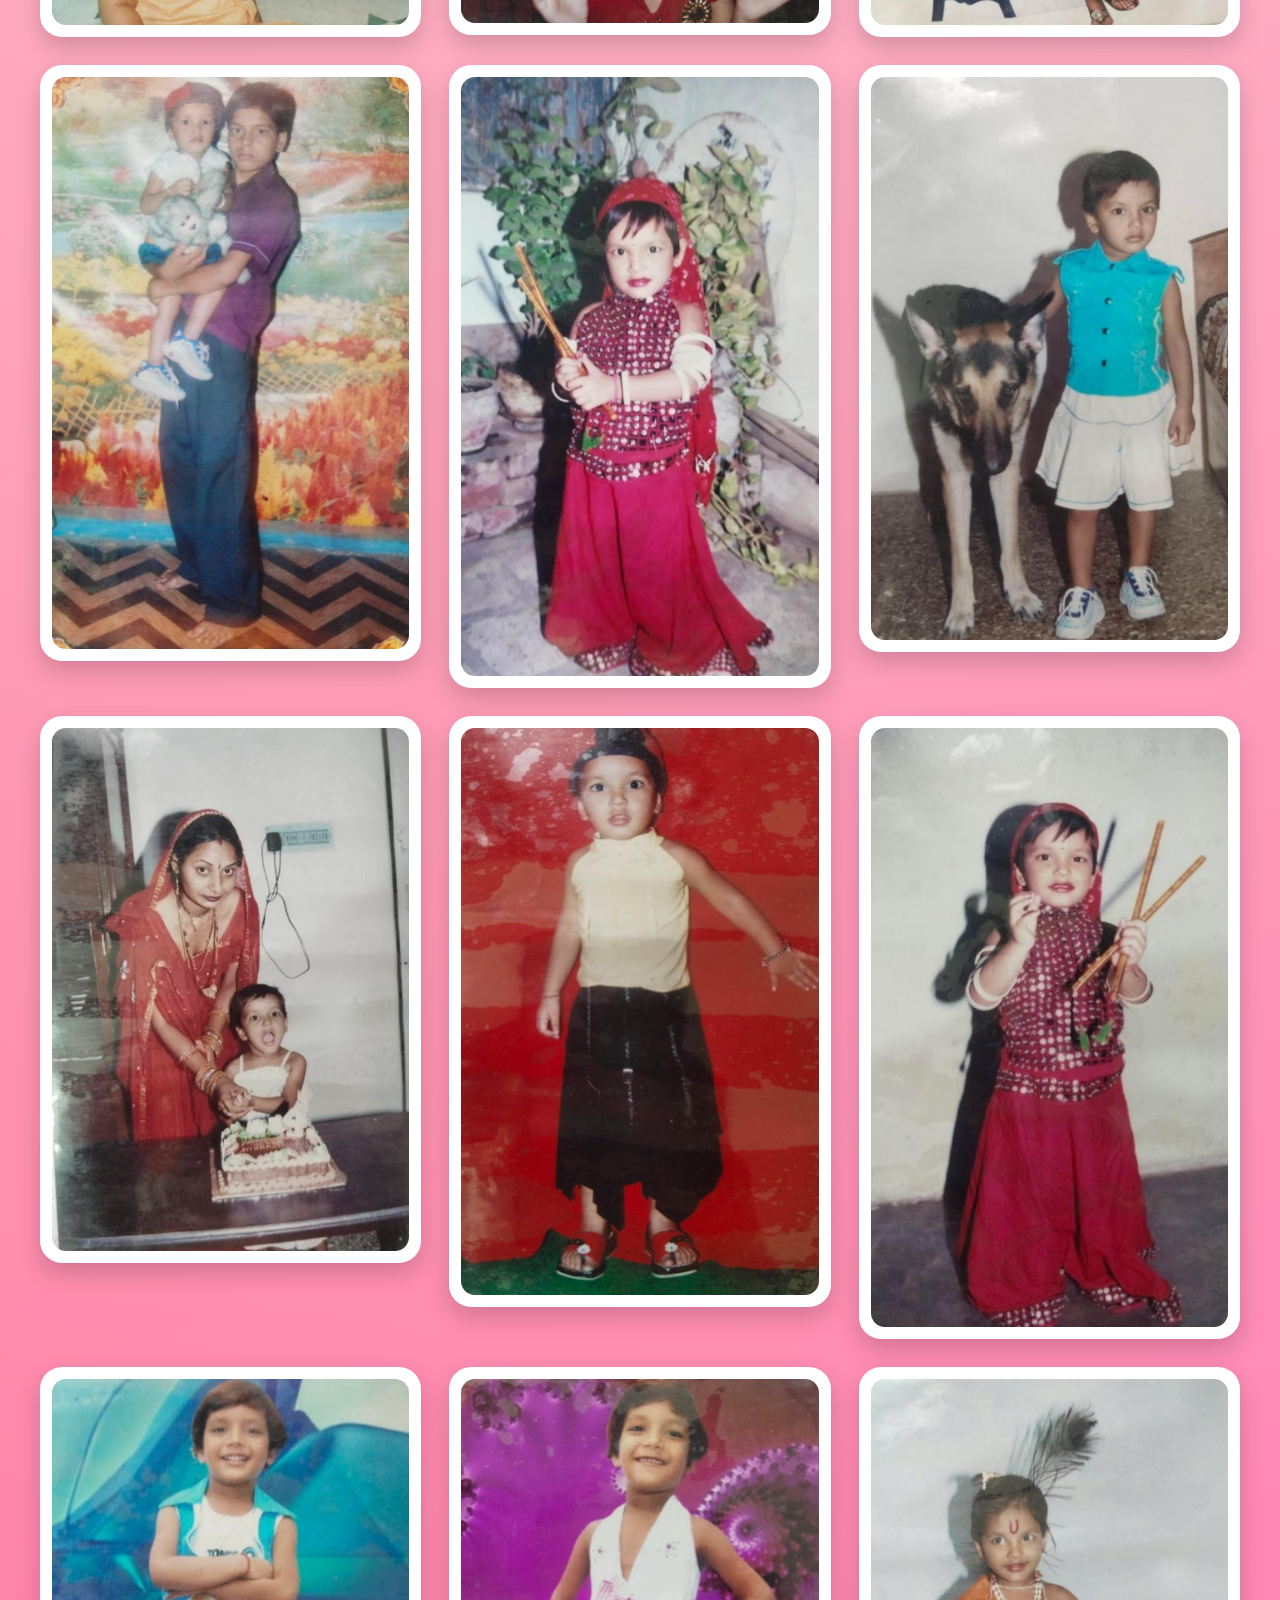
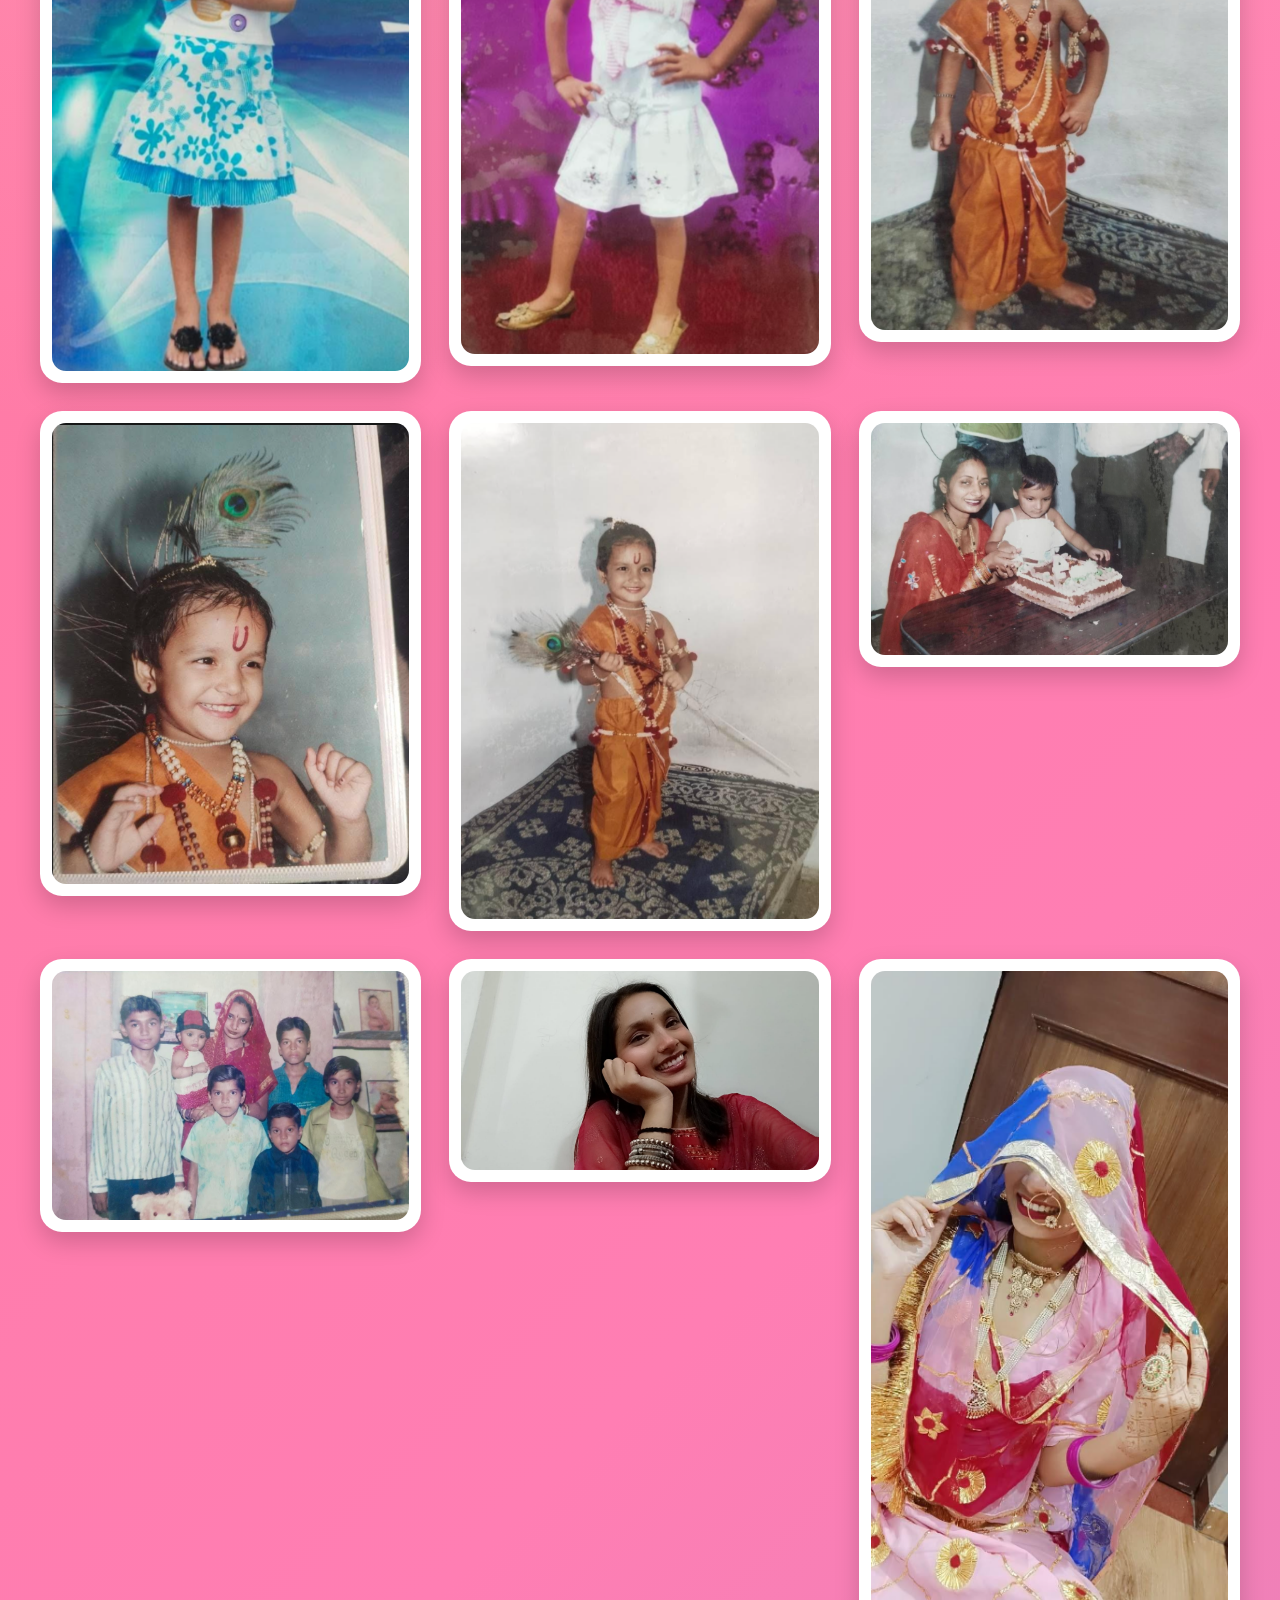
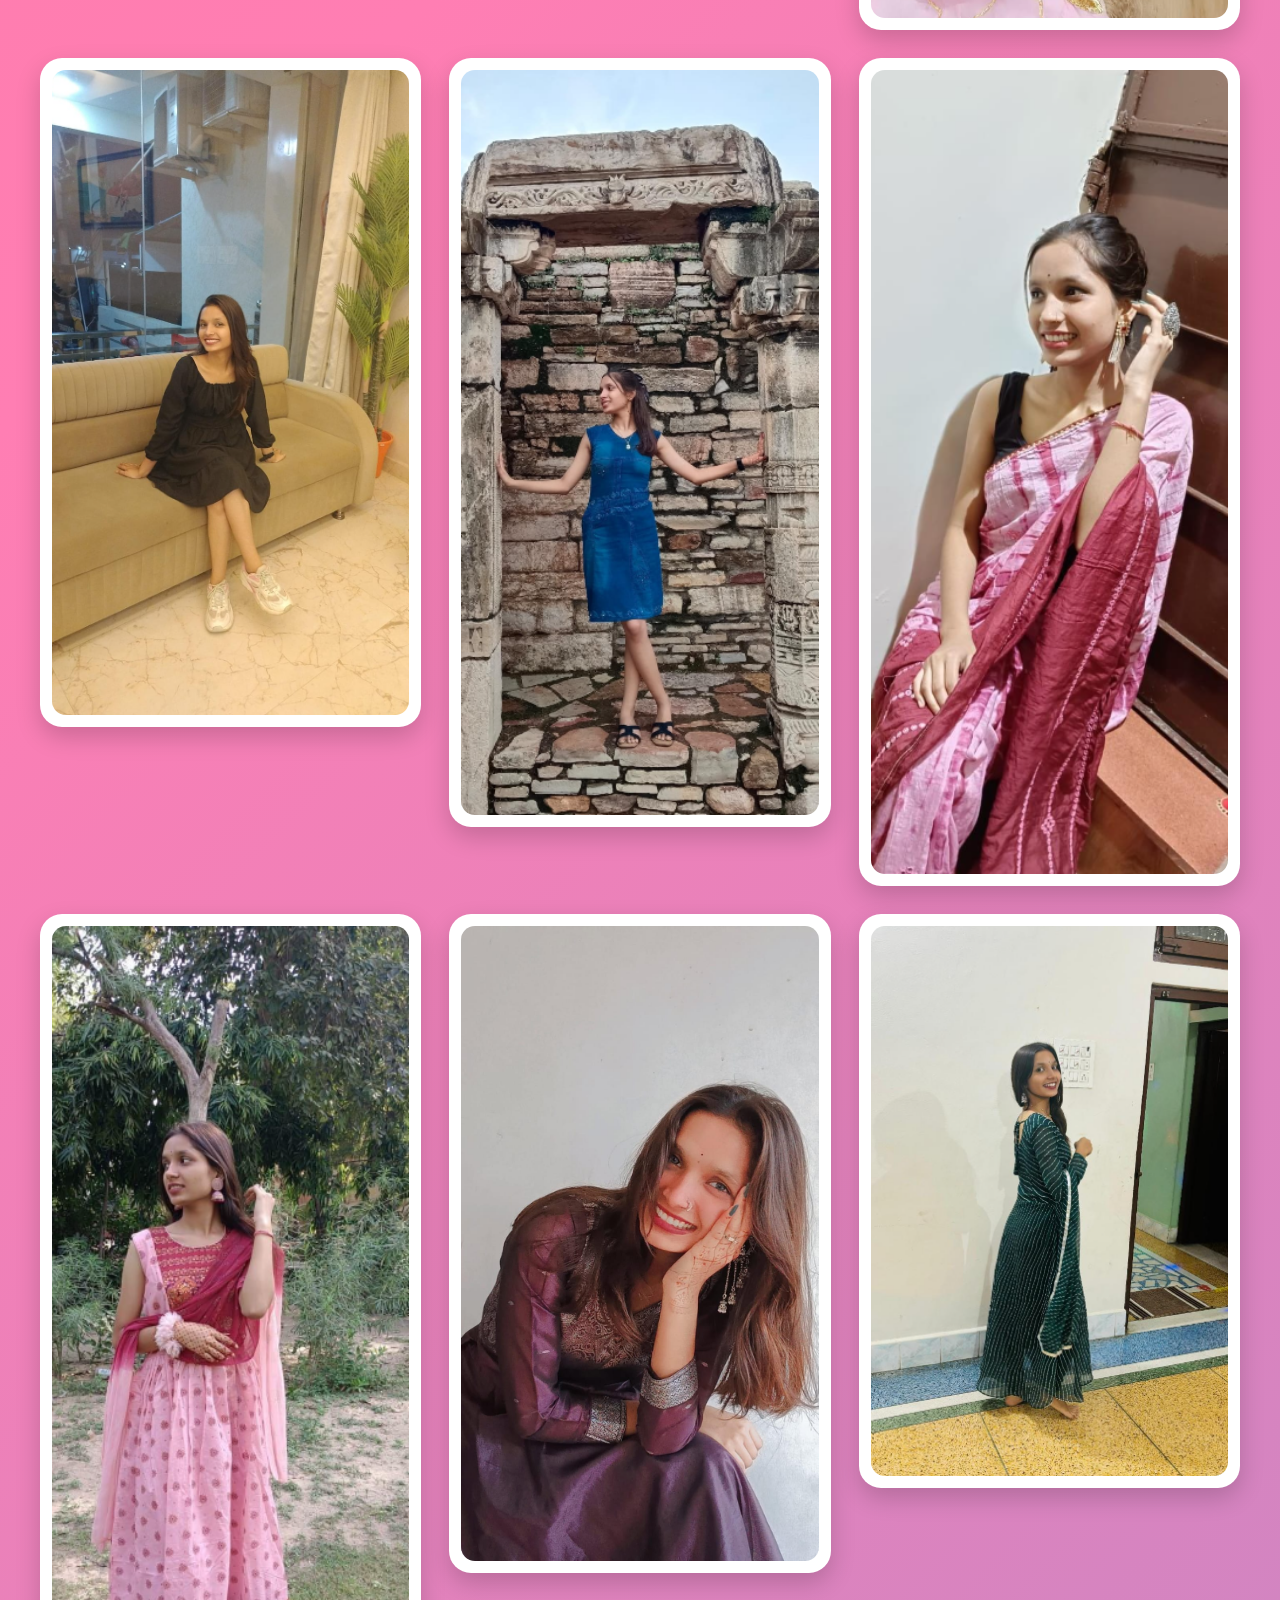
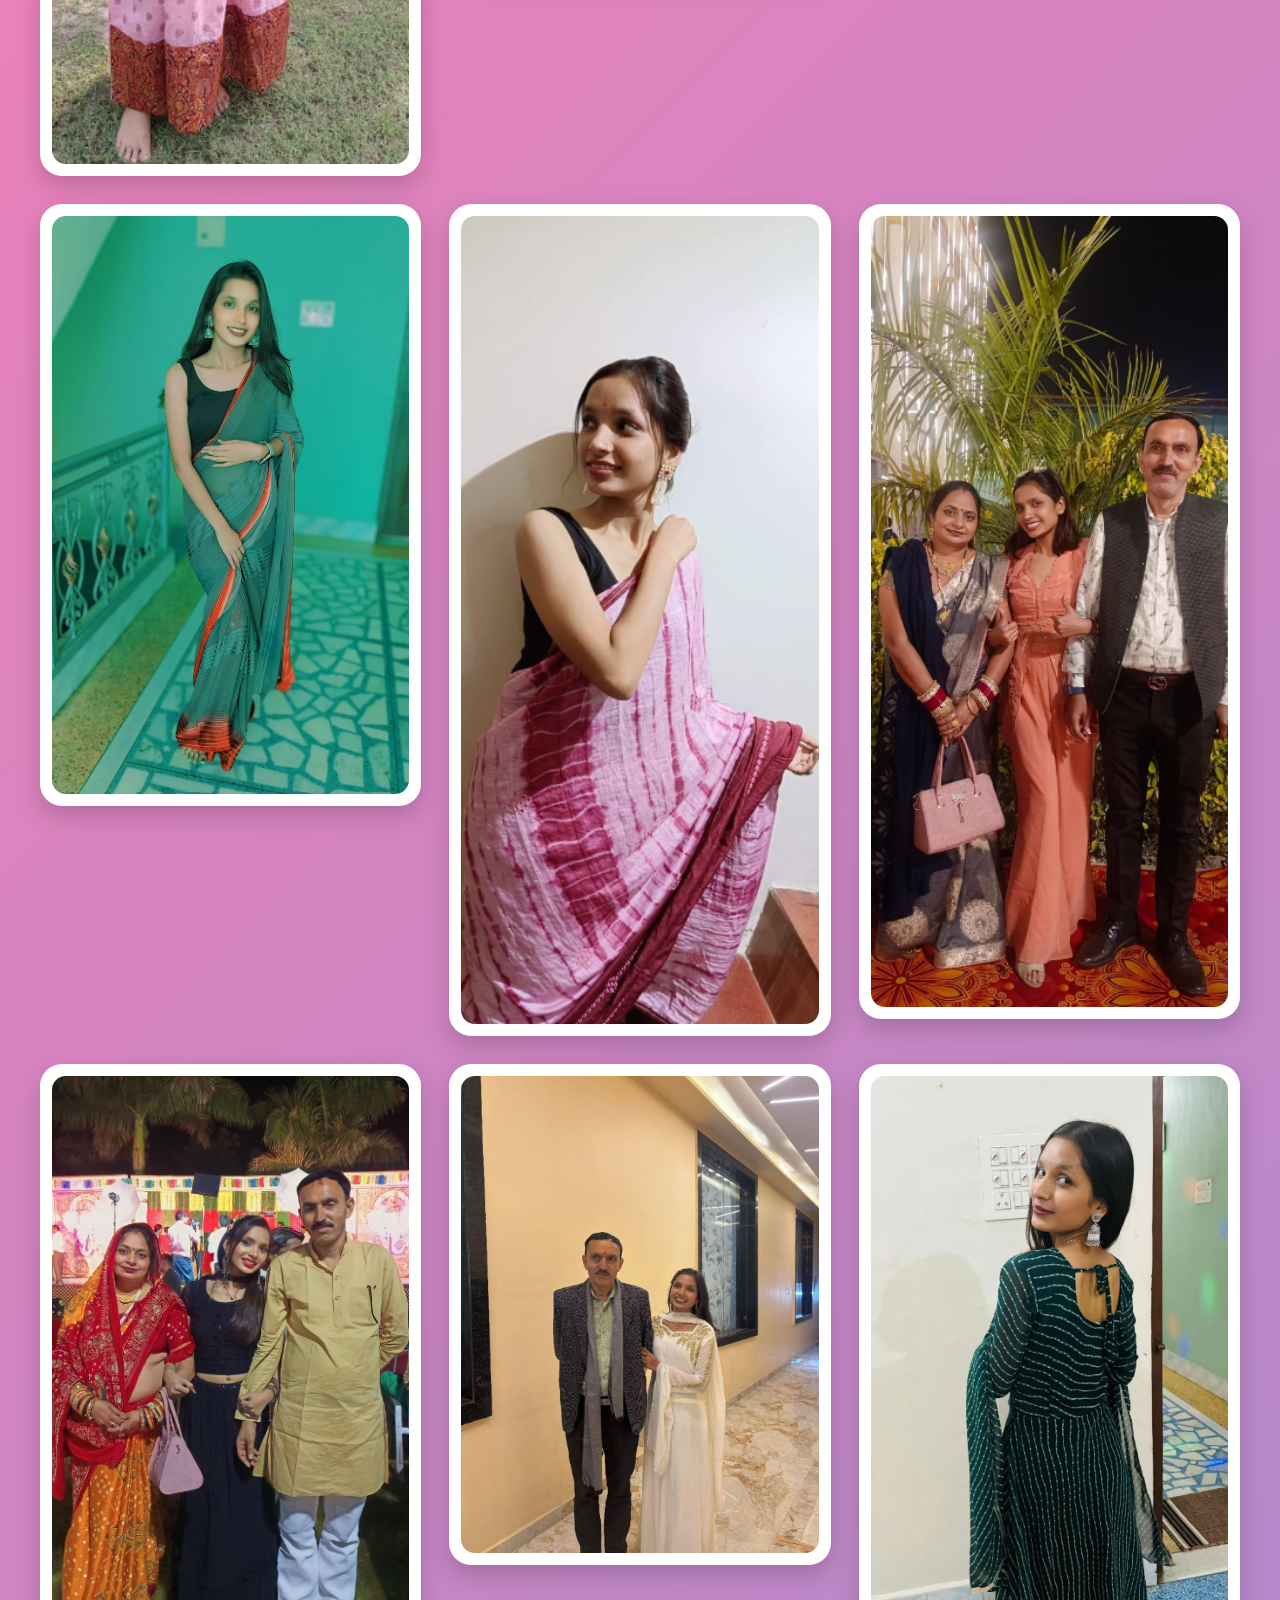
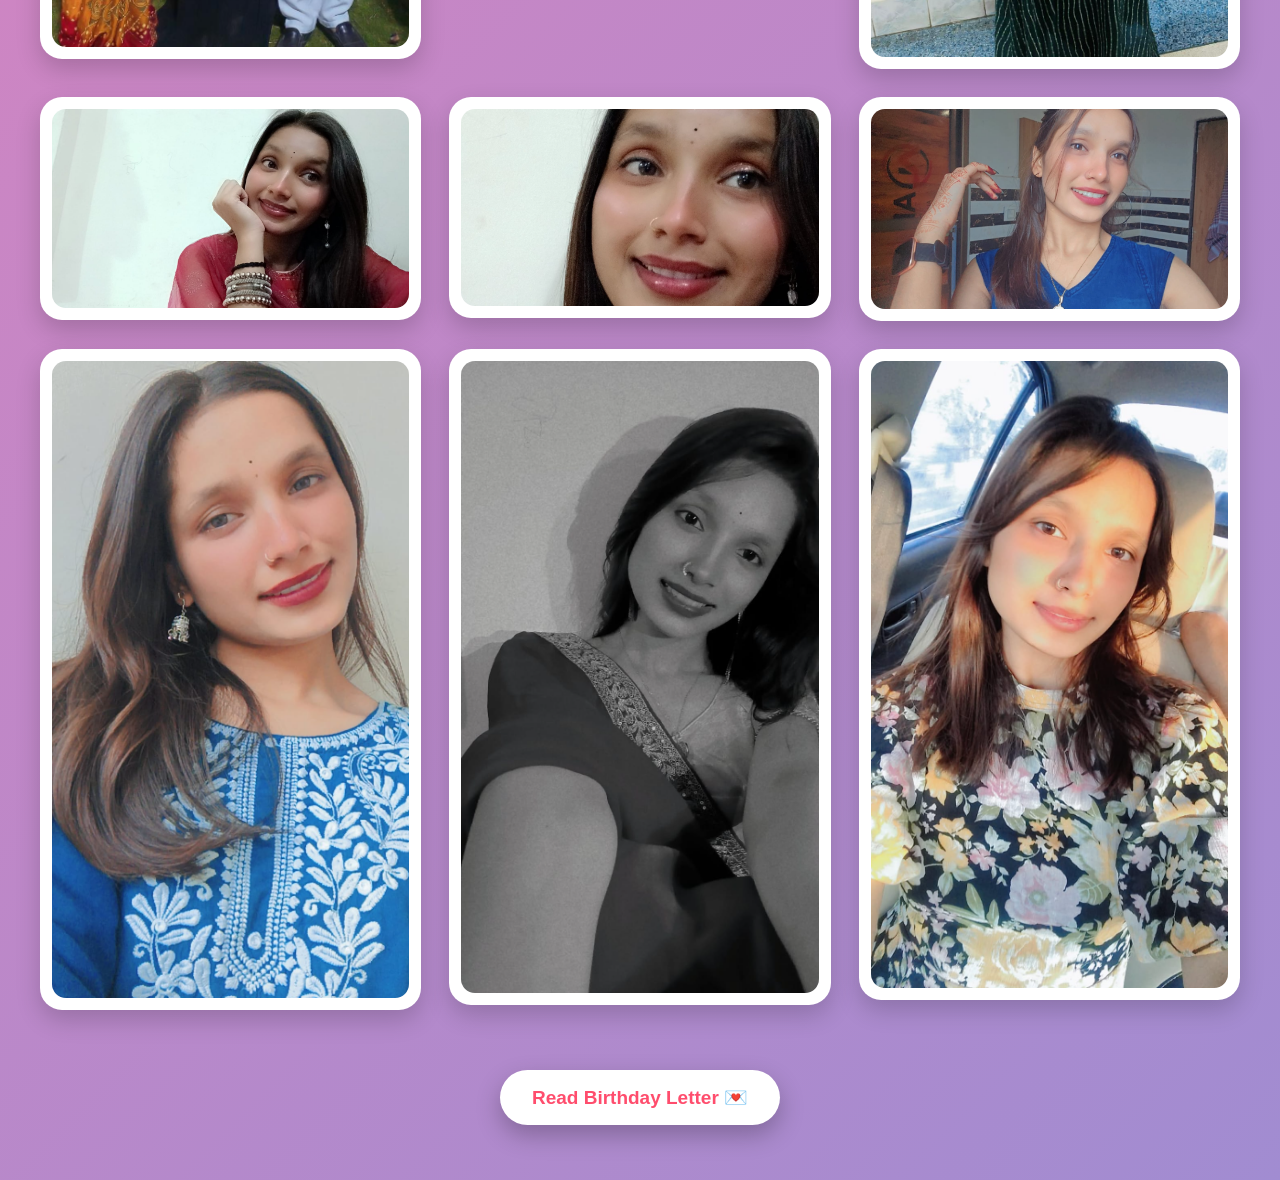
==== commit a9e59a7e: "Update gallery.html" ====
--- a/gallery.html
+++ b/gallery.html
@@ -27,8 +27,7 @@
   <div class="frame"><img src="photos/image1.2.png" alt="Photo 1.2"></div>
 <div class="frame"><img src="photos/image2.1.png" alt="Photo 2.1"></div>
  <div class="frame"><img src="photos/image30.png" alt="Photo 14"></div>
-<div class="frame"><img src="photos/image 2.3.png" alt="Photo 2.3"></div>
-<div class="frame"><img src="photos/image2.4.png" alt="Photo 2.4"></div>
+
 <div class="frame"><img src="photos/image11.png" alt="Photo 11"></div>
 <div class="frame"><img src="photos/image12.png" alt="Photo 12"></div>
 <div class="frame"><img src="photos/image13.png" alt="Photo 13"></div>
@@ -41,16 +40,20 @@
 <div class="frame"><img src="photos/image29.png" alt="Photo 15"></div>
  <div class="frame"><img src="photos/image1.png" alt="Photo 1"></div>
 <div class="frame"><img src="photos/image31.png" alt="Photo 15"></div>
+  <div class="frame"><img src="photos/image 2.3.png" alt="Photo 2.3"></div>
+<div class="frame"><img src="photos/image2.4.png" alt="Photo 2.4"></div>
+   <div class="frame"><img src="photos/image16.png" alt="Photo 14"></div>
 <div class="frame"><img src="photos/image3.png" alt="Photo 3"></div>
   <div class="frame"><img src="photos/image5.png" alt="Photo 5"></div>
-<div class="frame"><img src="photos/image4.png" alt="Photo 4"></div>
+
 <div class="frame"><img src="photos/image4.1.png" alt="Photo 4.1"></div>
 
 <div class="frame"><img src="photos/image6.png" alt="Photo 6"></div>
 <div class="frame"><img src="photos/image8.png" alt="Photo 8"></div>
+  <div class="frame"><img src="photos/image4.png" alt="Photo 4"></div>
 <div class="frame"><img src="photos/image7.png" alt="Photo 7"></div>
 <div class="frame"><img src="photos/image7.1.png" alt="Photo 7.1"></div>
-<div class="frame"><img src="photos/image10.png" alt="Photo 10"></div>
+
 <div class="frame"><img src="photos/image9.png" alt="Photo 9"></div>
 
 
@@ -58,9 +61,9 @@
 <div class="frame"><img src="photos/image14.png" alt="Photo 14"></div>
 <div class="frame"><img src="photos/image15.png" alt="Photo 15"></div>
 <div class="frame"><img src="photos/image2.png" alt="Photo 2"></div>
+<div class="frame"><img src="photos/image10.png" alt="Photo 10"></div>
 
-
-  <div class="frame"><img src="photos/image16.png" alt="Photo 14"></div>
+ 
 <div class="frame"><img src="photos/image17.png" alt="Photo 15"></div>
   <div class="frame"><img src="photos/image18.png" alt="Photo 14"></div>
 <div class="frame"><img src="photos/image19.png" alt="Photo 15"></div>
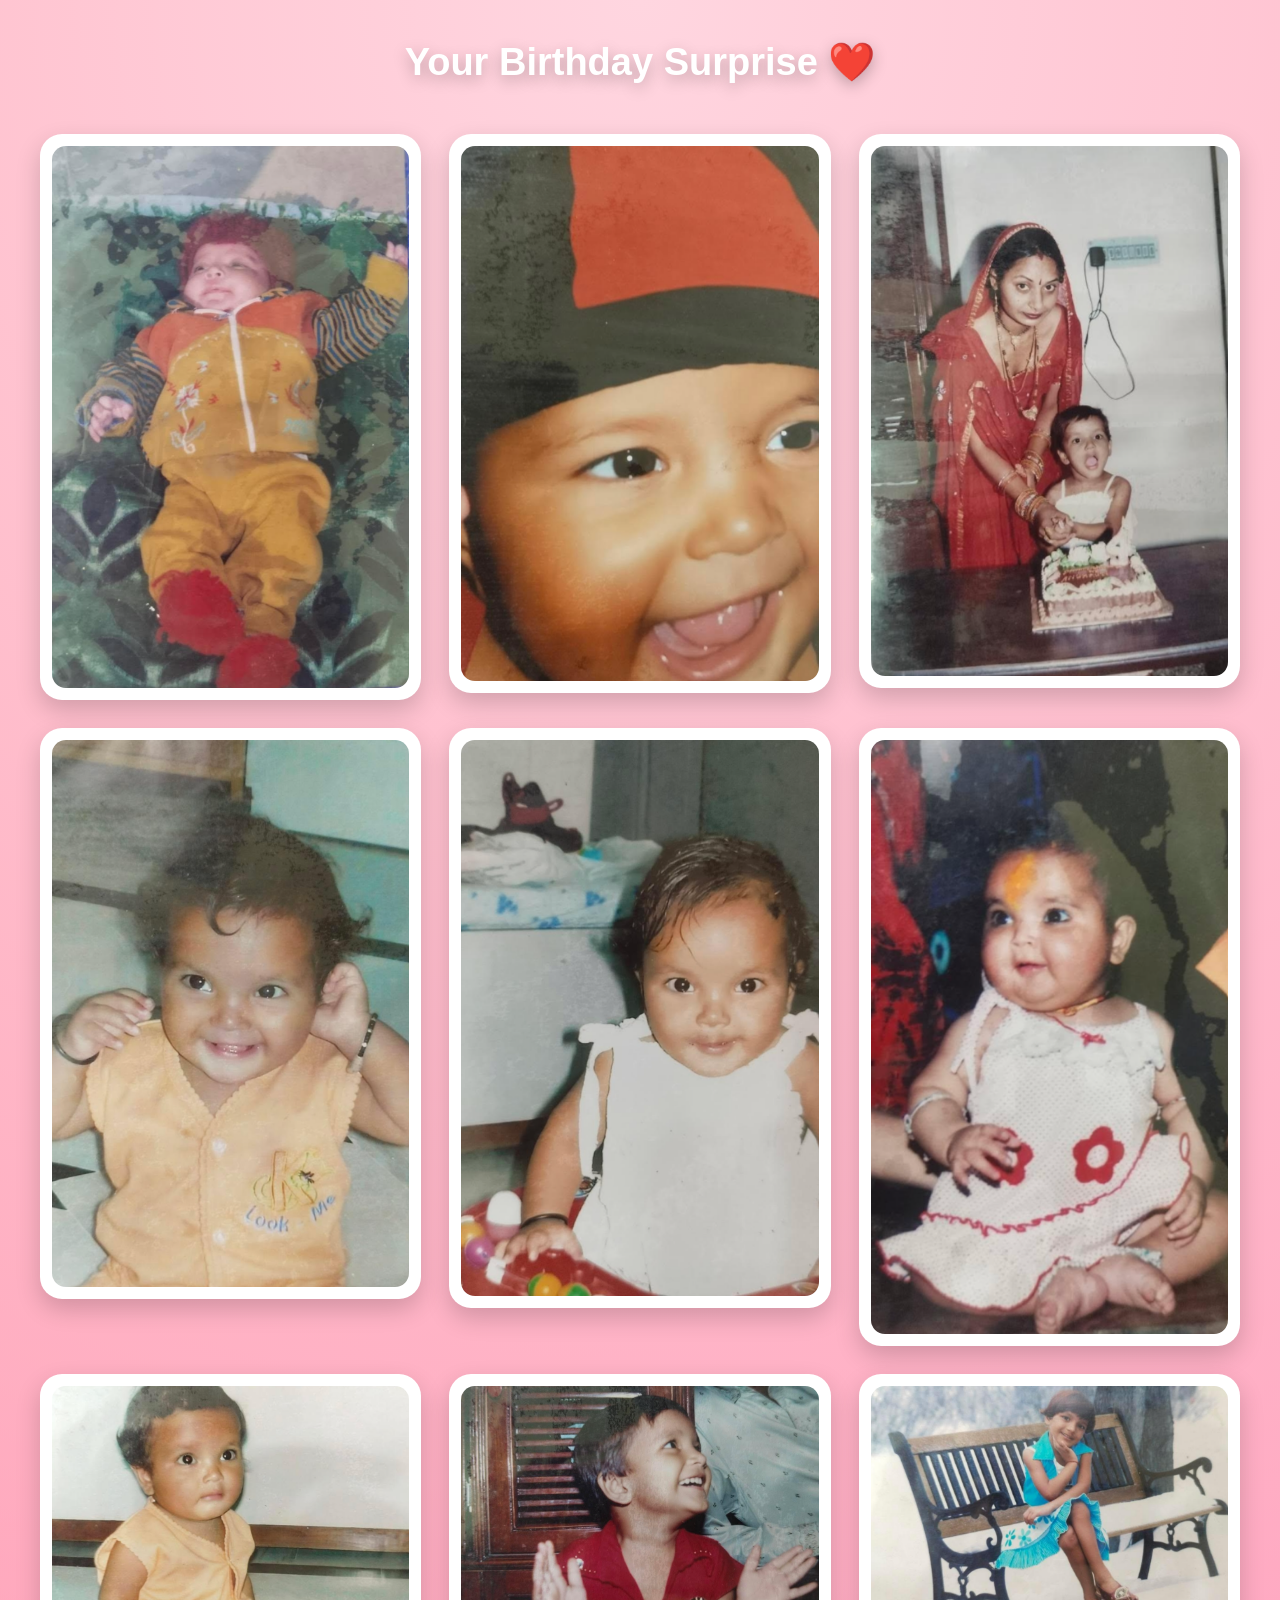
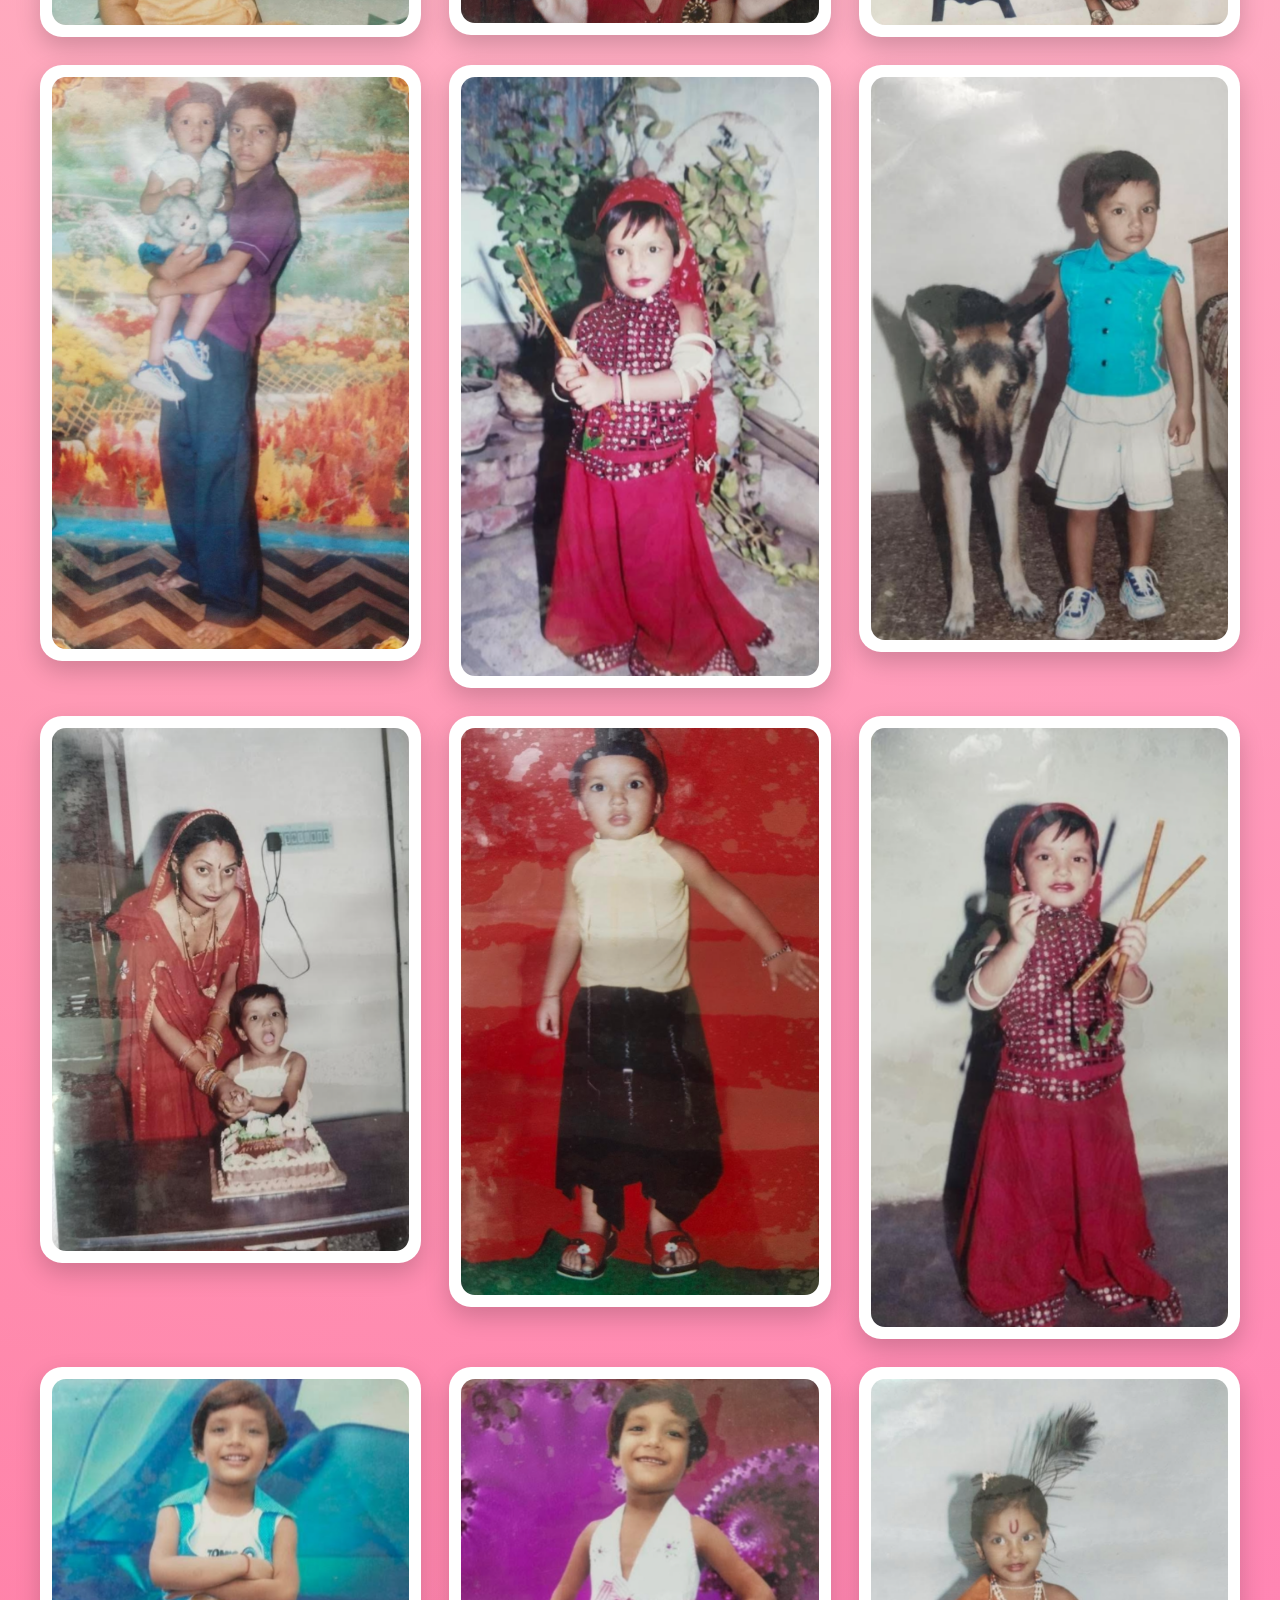
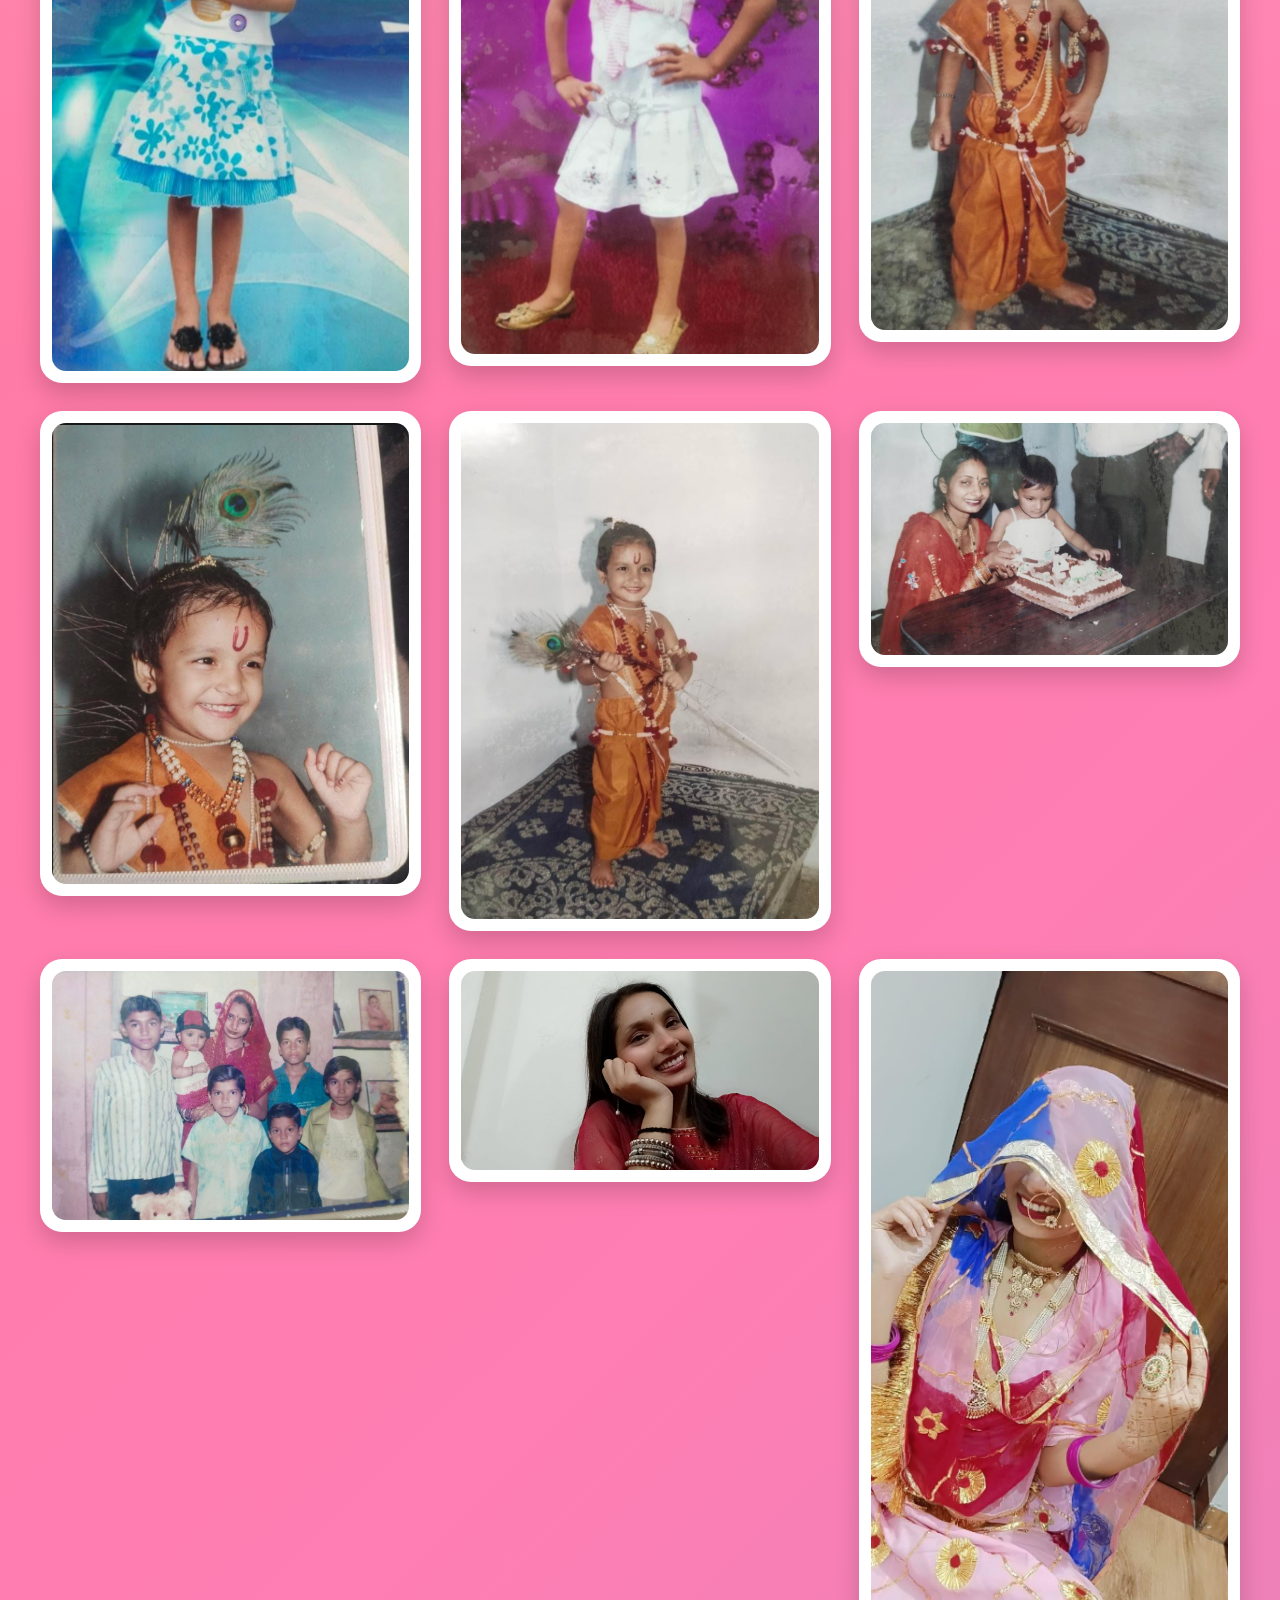
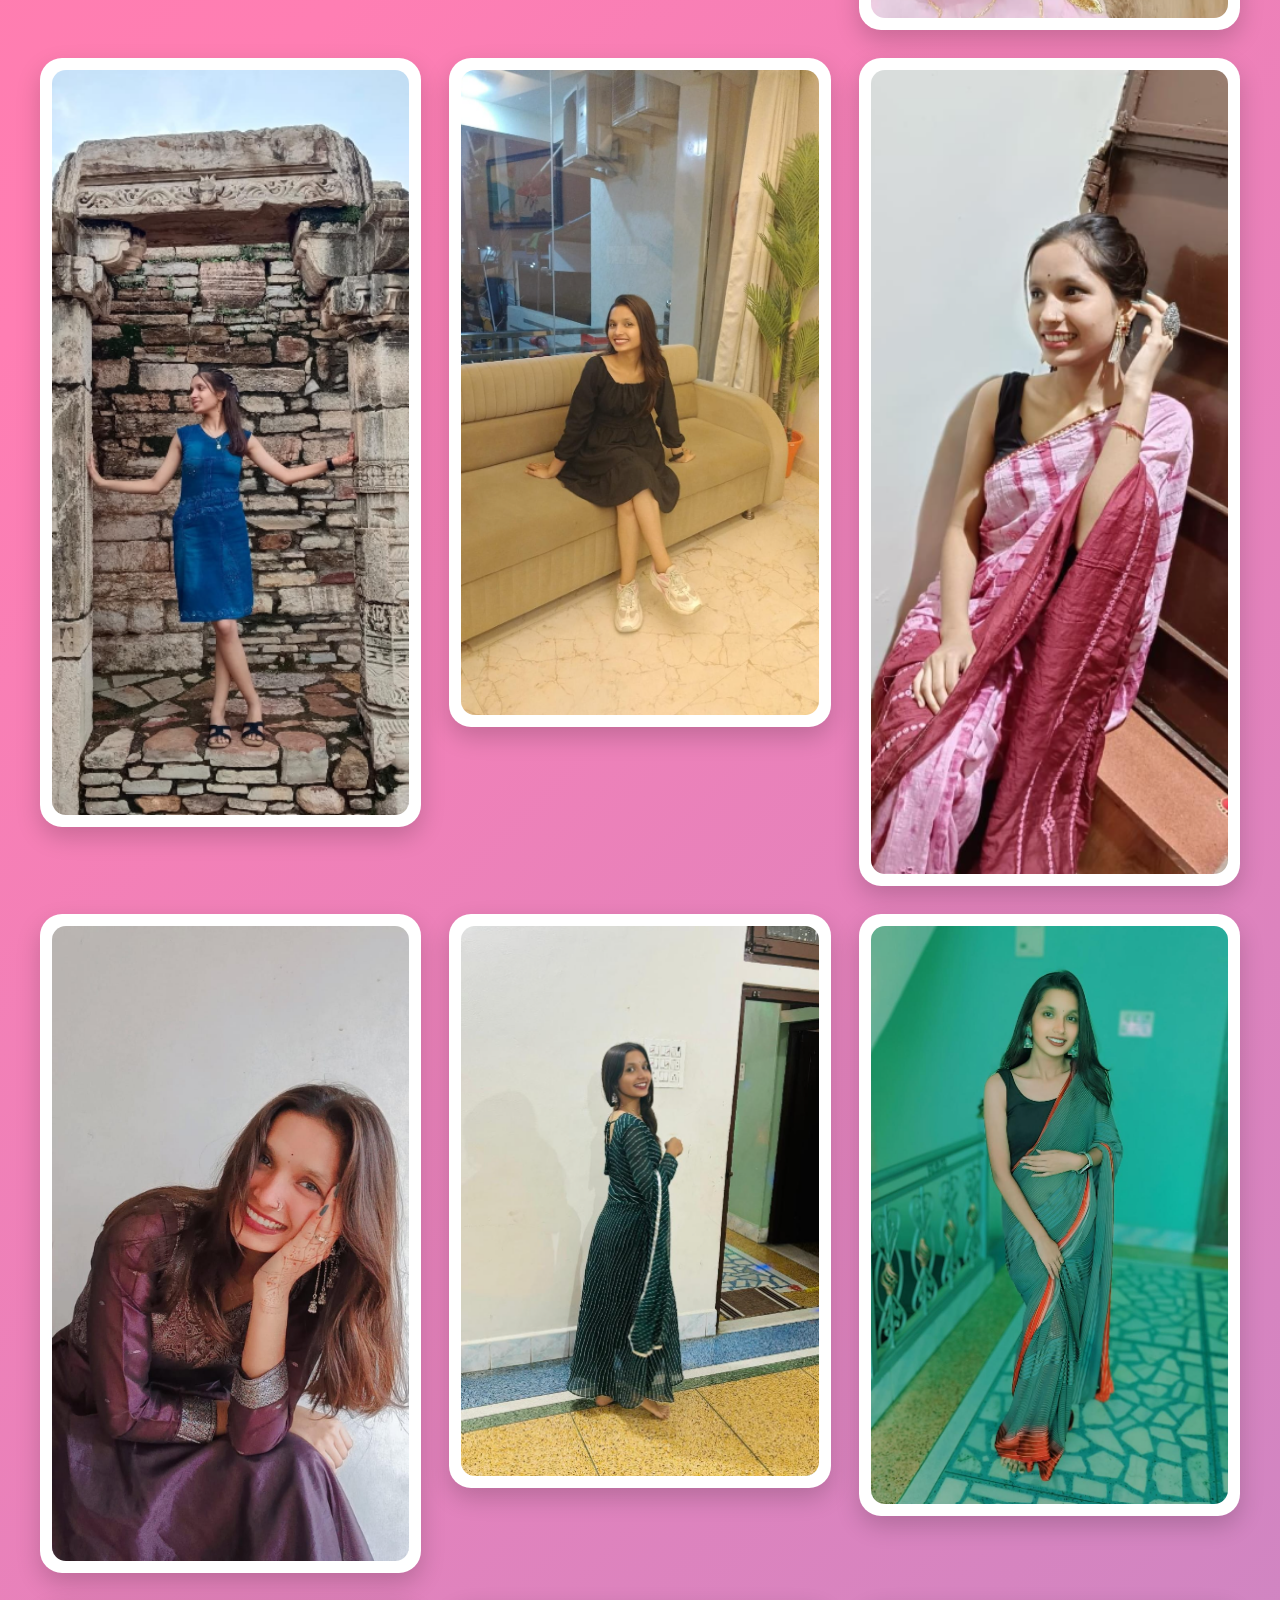
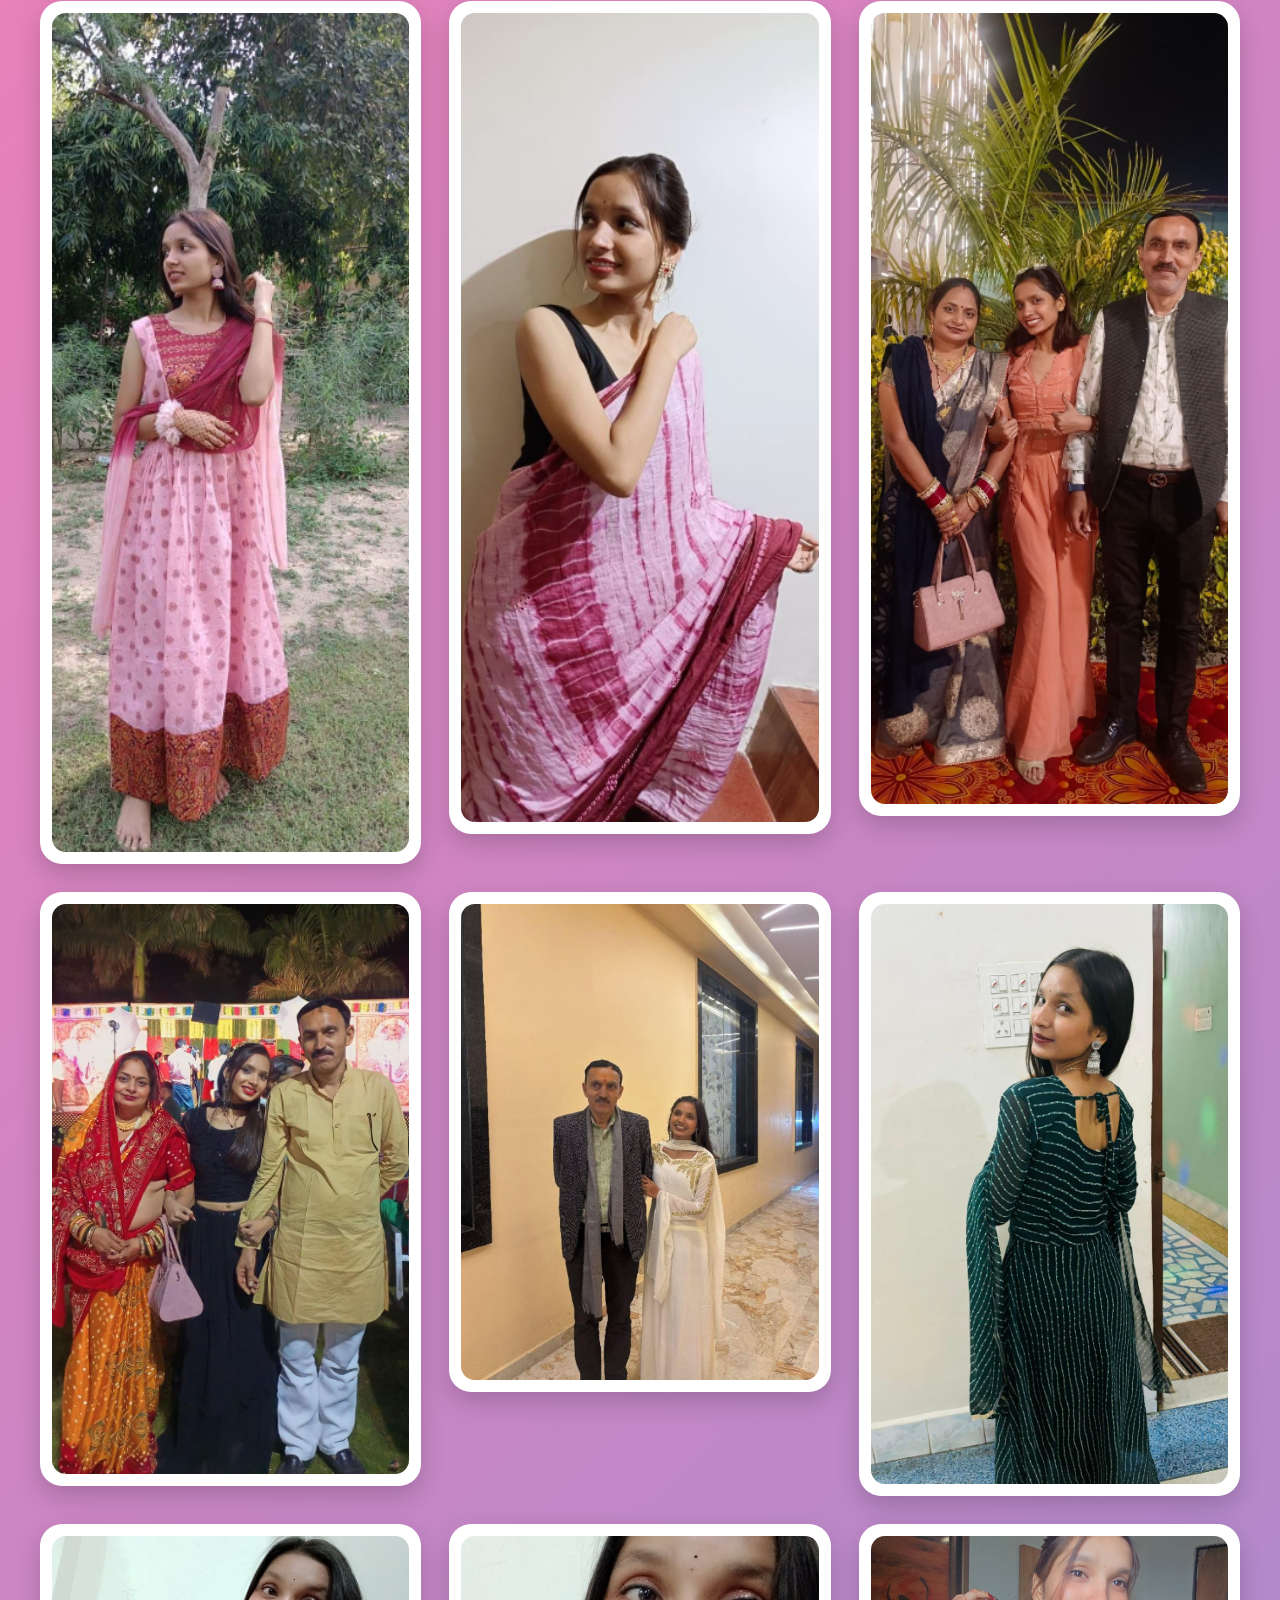
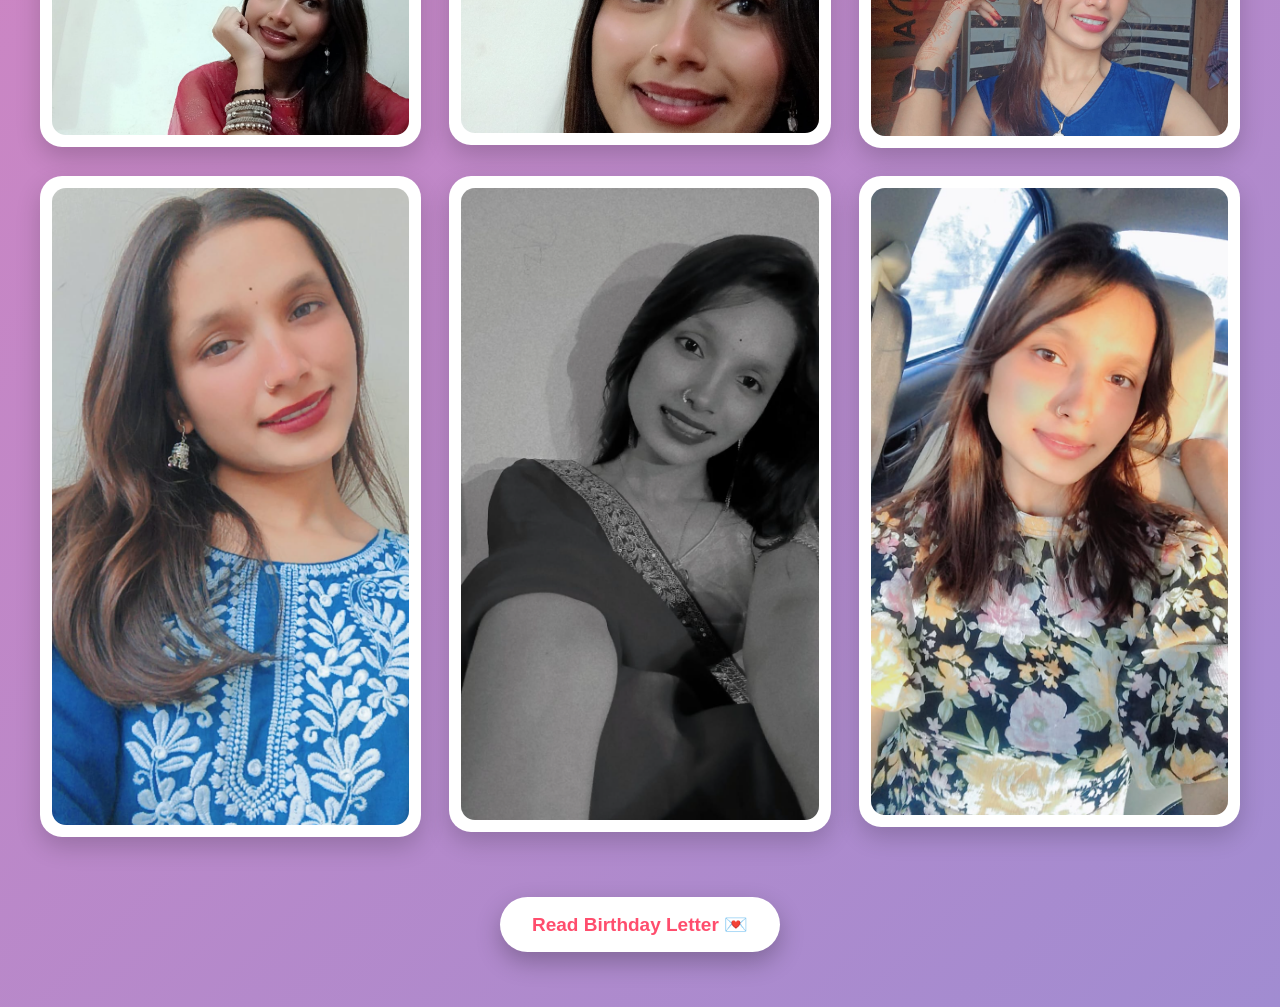
==== commit 1b21dd4b: "Update gallery.html" ====
--- a/gallery.html
+++ b/gallery.html
@@ -44,16 +44,16 @@
 <div class="frame"><img src="photos/image2.4.png" alt="Photo 2.4"></div>
    <div class="frame"><img src="photos/image16.png" alt="Photo 14"></div>
 <div class="frame"><img src="photos/image3.png" alt="Photo 3"></div>
-  <div class="frame"><img src="photos/image5.png" alt="Photo 5"></div>
+ 
 
 <div class="frame"><img src="photos/image4.1.png" alt="Photo 4.1"></div>
+ <div class="frame"><img src="photos/image5.png" alt="Photo 5"></div>
+<div class="frame"><img src="photos/image6.png" alt="Photo 6"></div>
 
-<div class="frame"><img src="photos/image6.png" alt="Photo 6"></div>
-<div class="frame"><img src="photos/image8.png" alt="Photo 8"></div>
   <div class="frame"><img src="photos/image4.png" alt="Photo 4"></div>
 <div class="frame"><img src="photos/image7.png" alt="Photo 7"></div>
 <div class="frame"><img src="photos/image7.1.png" alt="Photo 7.1"></div>
-
+<div class="frame"><img src="photos/image8.png" alt="Photo 8"></div>
 <div class="frame"><img src="photos/image9.png" alt="Photo 9"></div>
 
 
